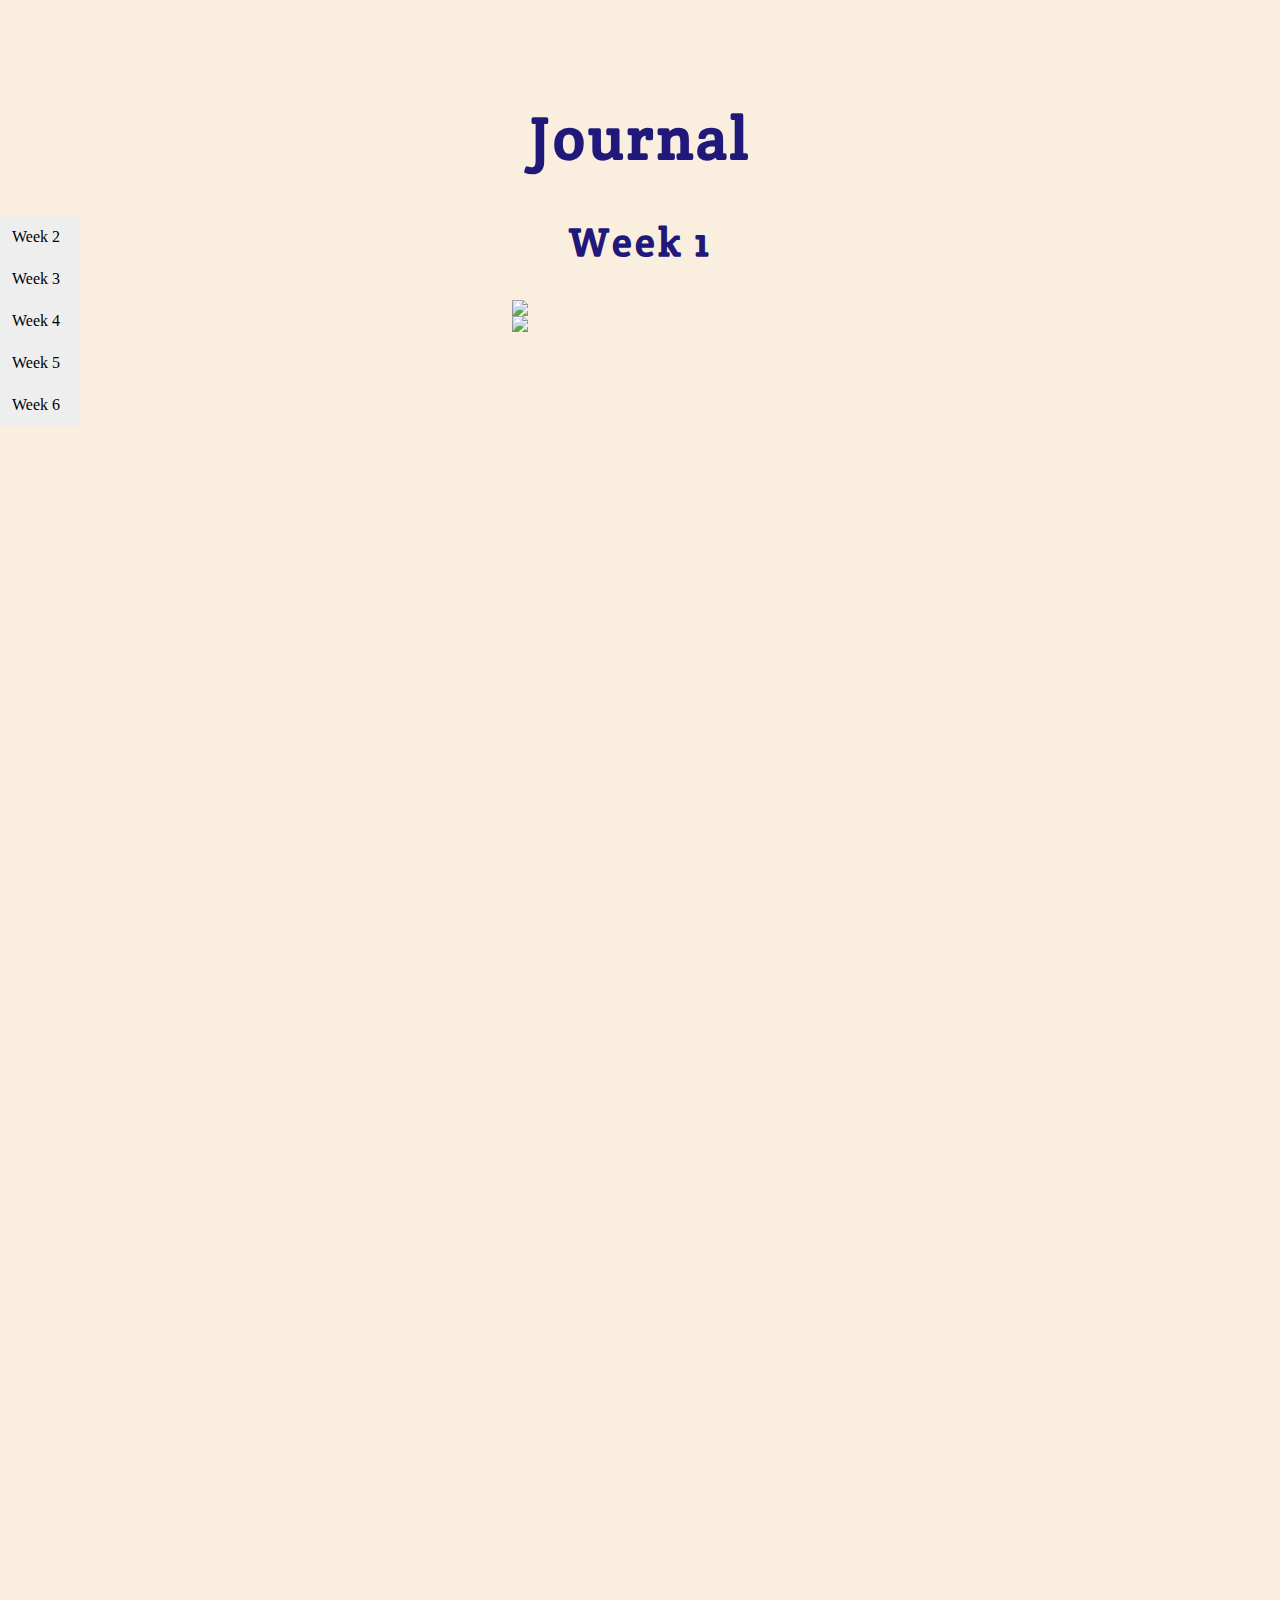
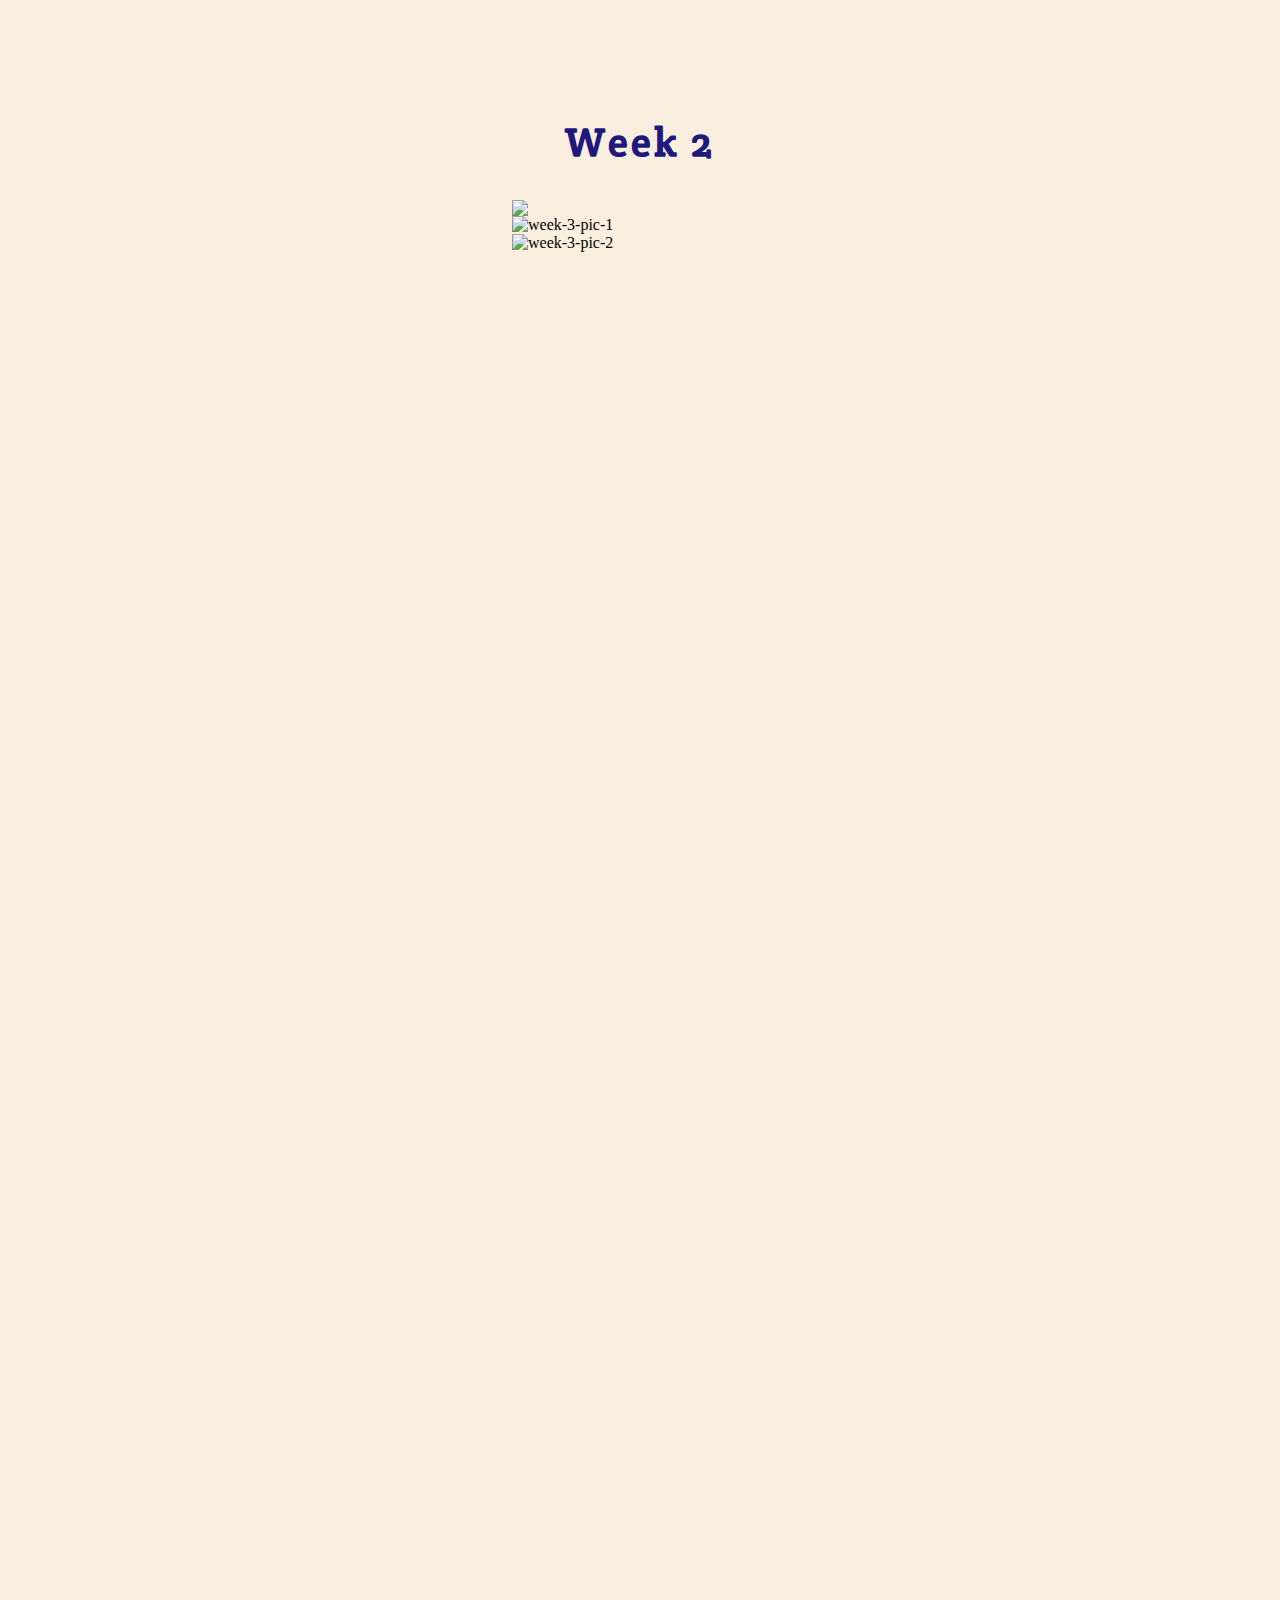
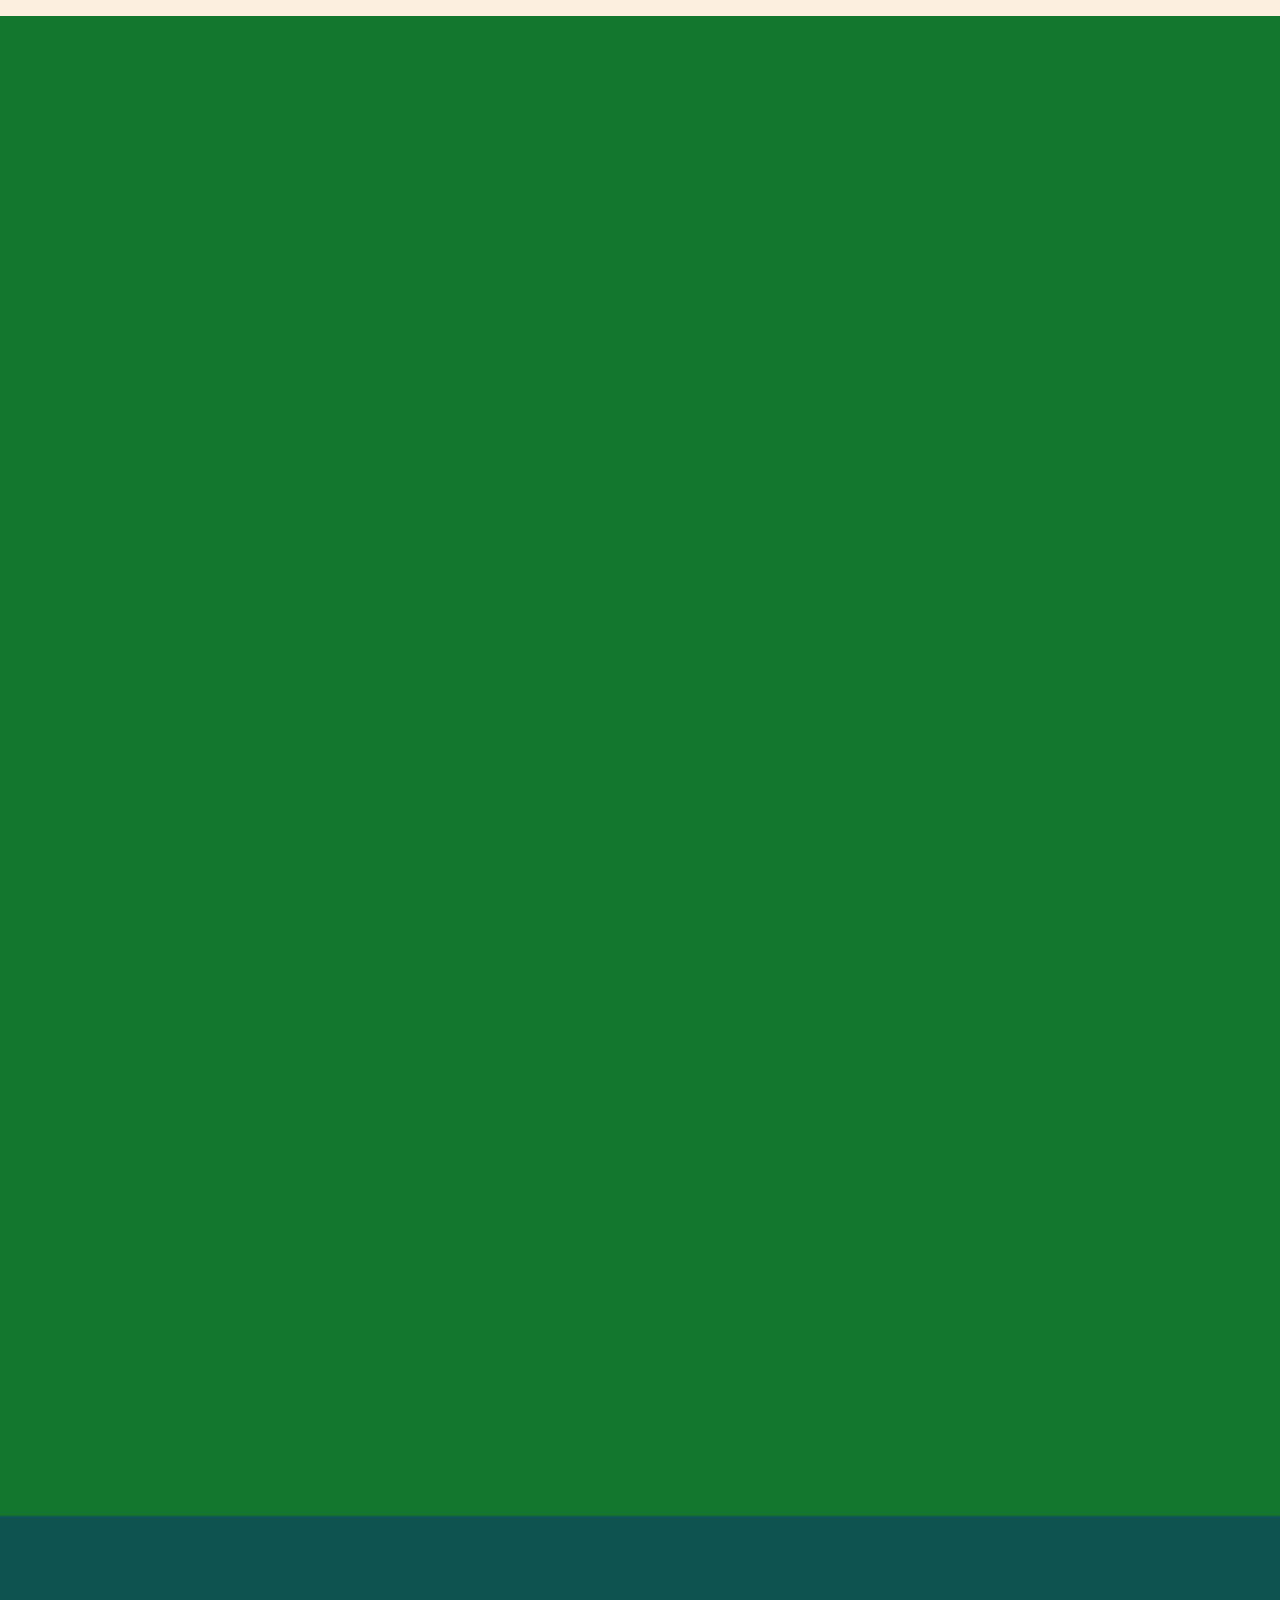
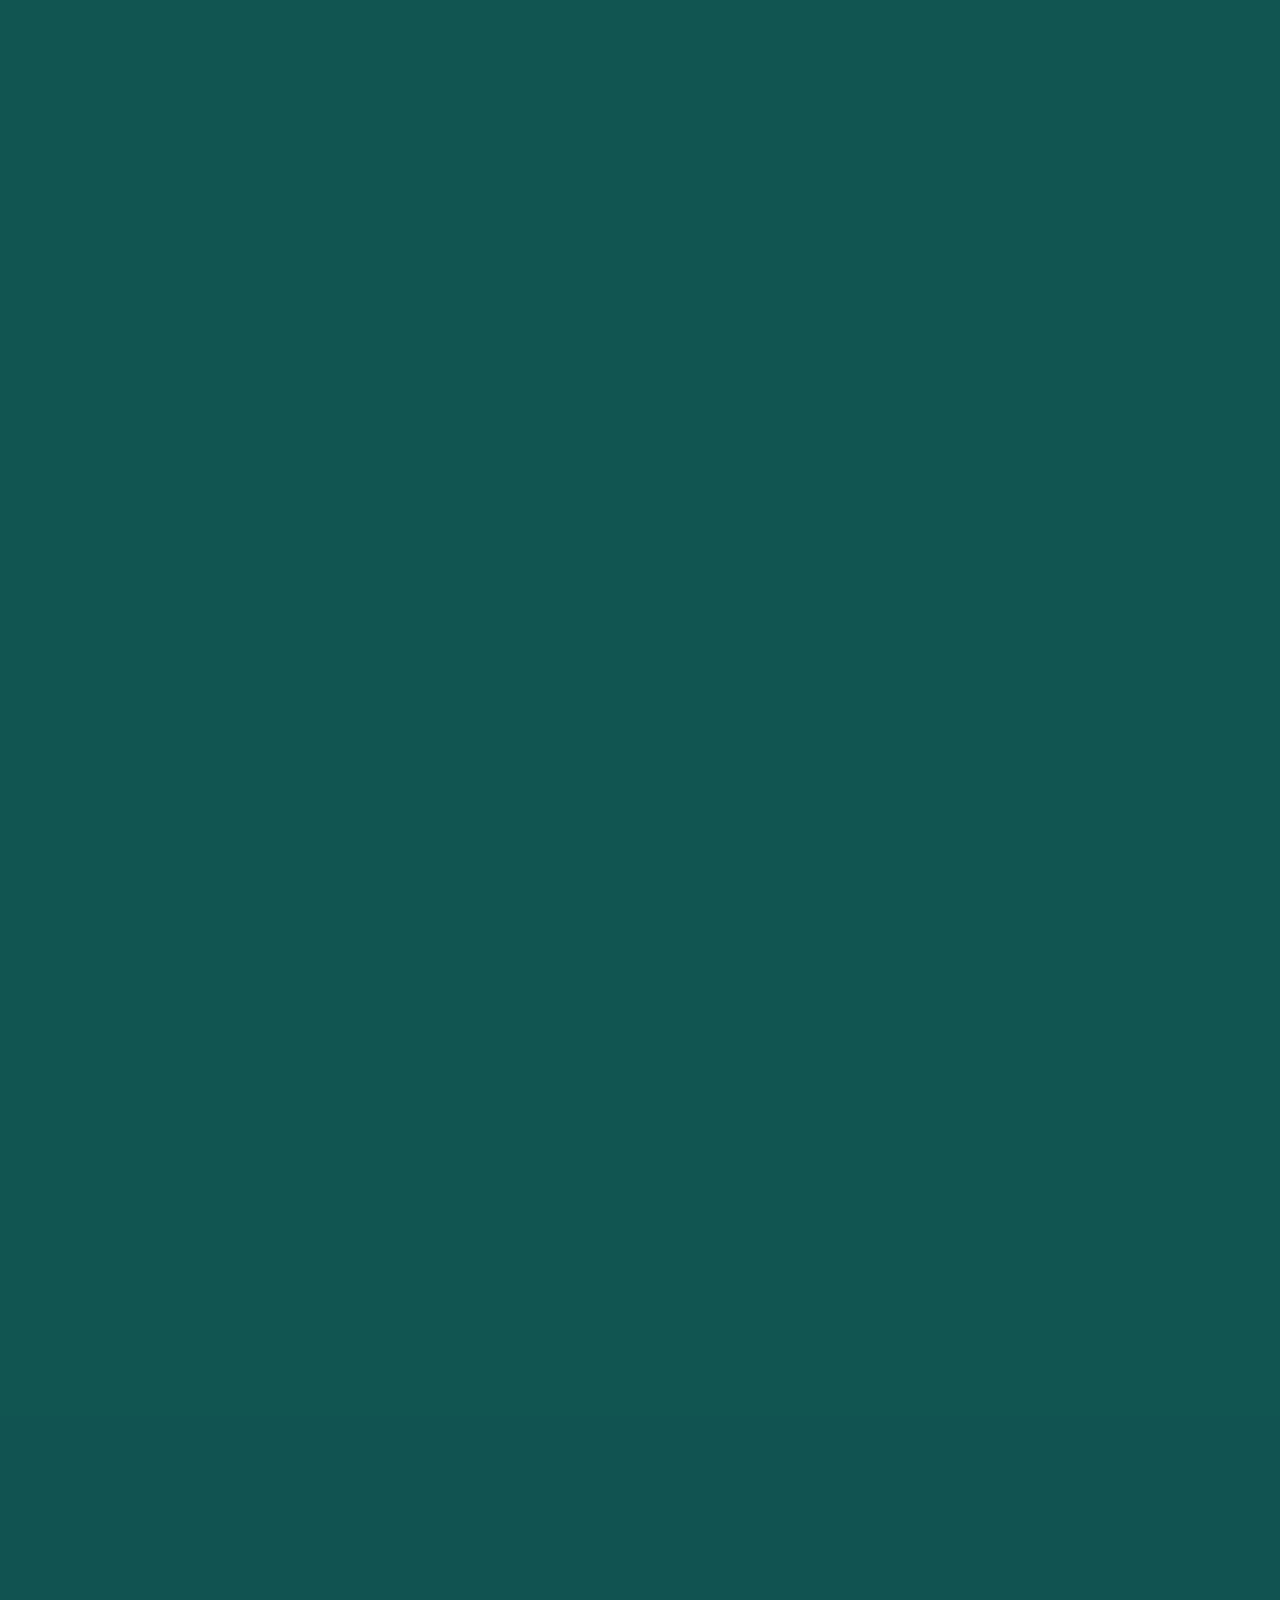
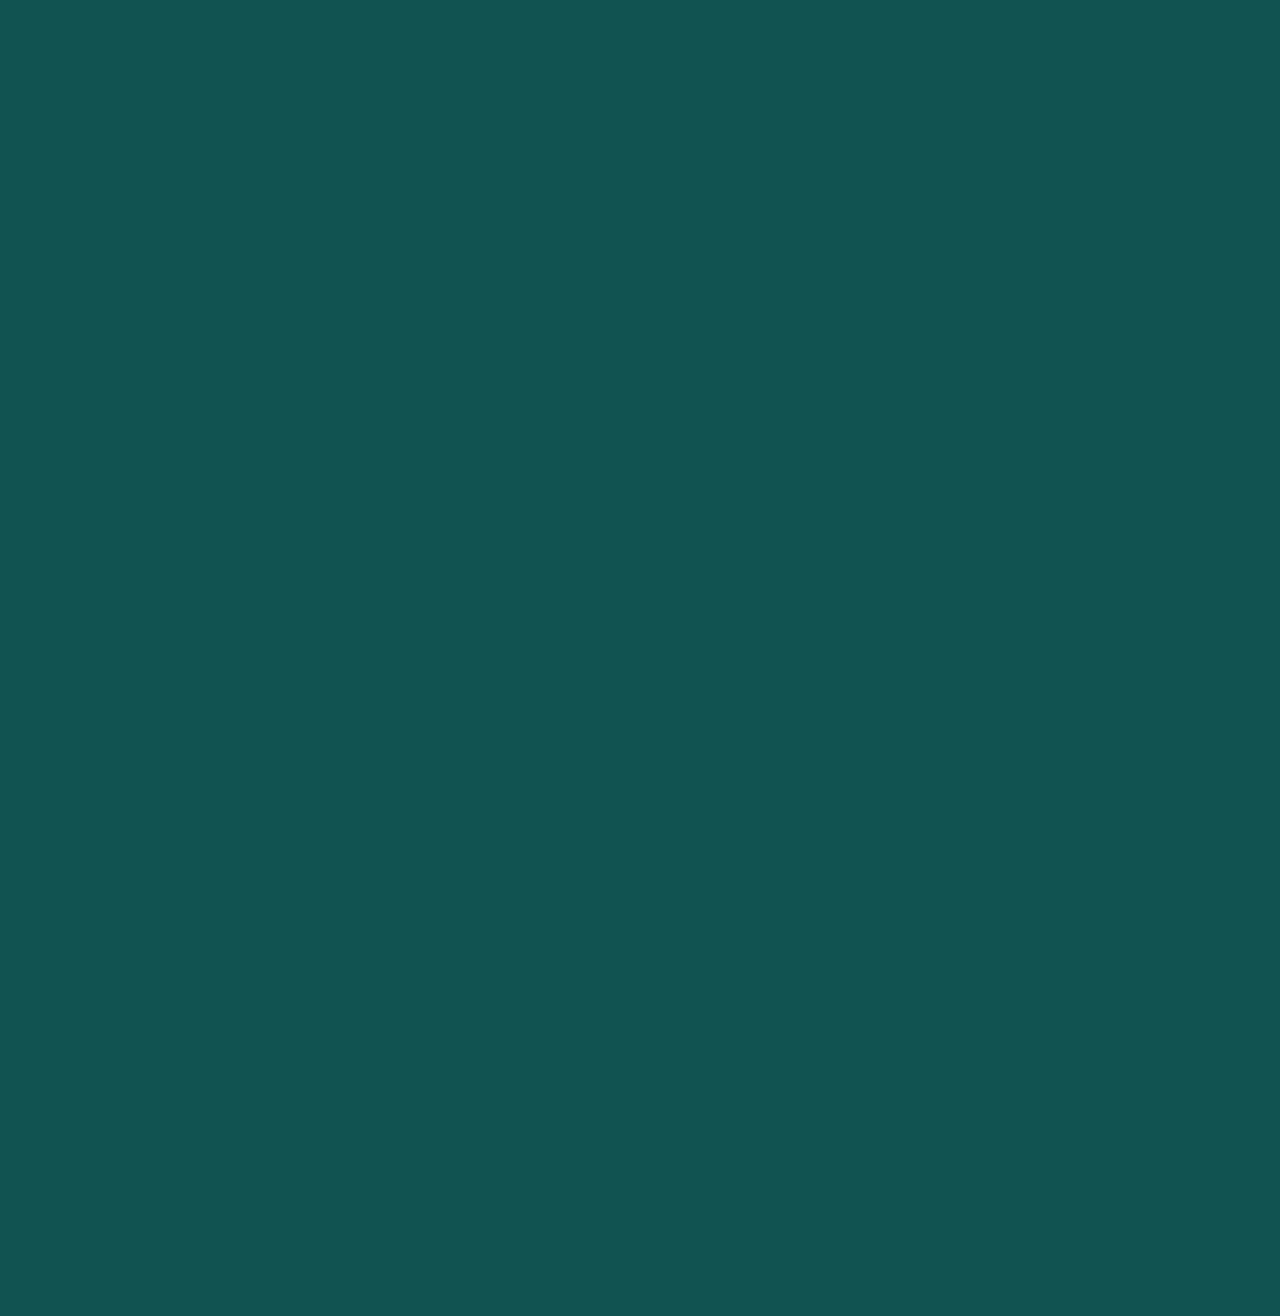
==== journal.html @ 937094fd "change 48" ====
<!DOCTYPE html>
 <html lang="en">
 <head>
   <meta charset="utf-8">
   <title>Journal</title>
   <link rel="stylesheet" type="text/css" href="style(Main).css">
   <link href="https://fonts.googleapis.com/css?family=Open+Sans:600&display=swap" rel="stylesheet">
   <link href="https://fonts.googleapis.com/css?family=Crete+Round&display=swap" rel="stylesheet">
 </head>
 <body>
  <!--What's this image is all about? Keep on adding the contents! 加油！-->
  <h1>Journal</h1>
    <div id="navbar">
    <a href="#week-2">Week 2</a>
    <a href="#week-3">Week 3</a>
    <a href="#week-4">Week 4</a>
    <a href="#week-5">Week 5</a>
      <a href="#week-6">Week 6</a>
    </div>
  <div id="week-2">
    <h2>Week 1</h2>
  <img src="https://media.giphy.com/media/MZcbhKxppdHthC7woL/giphy.gif" frameBorder="0" class="giphy-embed" allowFullScreen>
  <img src="https://media.giphy.com/media/Y1GX765ZMAdYiktYDo/giphy.gif" frameBorder="0" class="giphy-embed" allowFullScreen>
  </div>
  <div id="week-3">
      <h2>Week 2</h2>
  <img src="https://media.giphy.com/media/gkA9xxzhEu7mxNpRbE/giphy.gif" frameBorder="0" class="giphy-embed" allowFullScreen>
  <img src="https://i.ibb.co/LZ5QPpf/week-3-pic-1.jpg" alt="week-3-pic-1" border="0">
  <img src="https://i.ibb.co/GThJ9vB/week-3-pic-2.jpg" alt="week-3-pic-2" border="0">
  </div>
  <div id="week-4">
  </div>
  <div id="week-5">
  </div>
  <div id="week-6">
  </div>
  
<script>
window.onscroll = function() {myFunction()};

var navbar = document.getElementById("navbar");
var sticky = navbar.offsetTop;

function myFunction() {
  if (window.pageYOffset >= sticky) {
    navbar.classList.add("sticky")
  } else {
    navbar.classList.remove("sticky");
  }
}
</script>


 </body>
---- style(Main).css ----
body {
      background: rgb(250,239,223);
      padding:0;
      margin:0;
    }
 
    
    h1 {
      color:rgb(32,24,123);
      margin-top:100px;
      text-align: center;
      font-size: 60px;
      letter-spacing: 3px;
      font-family: 'Crete Round', serif;
    }
    
    h2 {
      color:rgb(32,24,123);
      margin-top:0px;
      text-align: center;
      font-size: 40px;
      letter-spacing: 3px;
      font-family: 'Crete Round', serif;
    }
    
    p {
      font-family: 'Open Sans', sans-serif;
      font-size: 20px;
    }


  
      * {
        box-sizing: border-box;
      }
      
      .column {
        float: left;
        width: 33.33%;
        padding: 5px;
        transition: all 0.2s ease-in-out;
      }

      .column:hover {
        transform: scale(0.9);
      
      }
      
      .row::after {
        content: "";
        clear: both;
        display: table;
      }

      div.Rescale {
          margin-top: 75px;
          margin-bottom: 150px;
          margin-left: 300px;
          margin-right: 300px;
      }

      figcaption {
        text-align: center;
        font-family: Open Sans, bold;
        font-size: 18px;
        letter-spacing: 3px;
        color:blue;
    }
  

    #navbar {
      background-color: #eee;
      width: 80px;
      margin-top:0px;
      position:fixed;
      
    }
    
    #navbar a {
  background-color: #eee;
  color: black;
  display: block;
  padding: 12px;
  text-decoration: none;
	}
	
    #navbar a:hover {
  background-color: #ddd;
  color: black;
}

    .sticky {
  position: fixed;
  top: 0;
  width: 100%;
}

.sticky + .content {
  padding-top: 60px;
}

  img {
  display:block;
  margin-left:auto;
  margin-right:auto;
  width:20%
  
  }
  
html {
  scroll-behavior: smooth;
}
    #week-2 {
      height: 1500px;
      width:100%;
    }
    
    #week-3 {
      height: 1500px;
      width:100%;
    }
    
    #week-4 {
      background-color: #147631;
      height: 1500px;
      width:100%;
    }
    
    #week-5 {
      background-color: #115551;
      height: 1500px;
      width:100%;
    }
    
    #week-6 {
      background-color: #115351;
      height: 1500px;
      width:100%;
    }
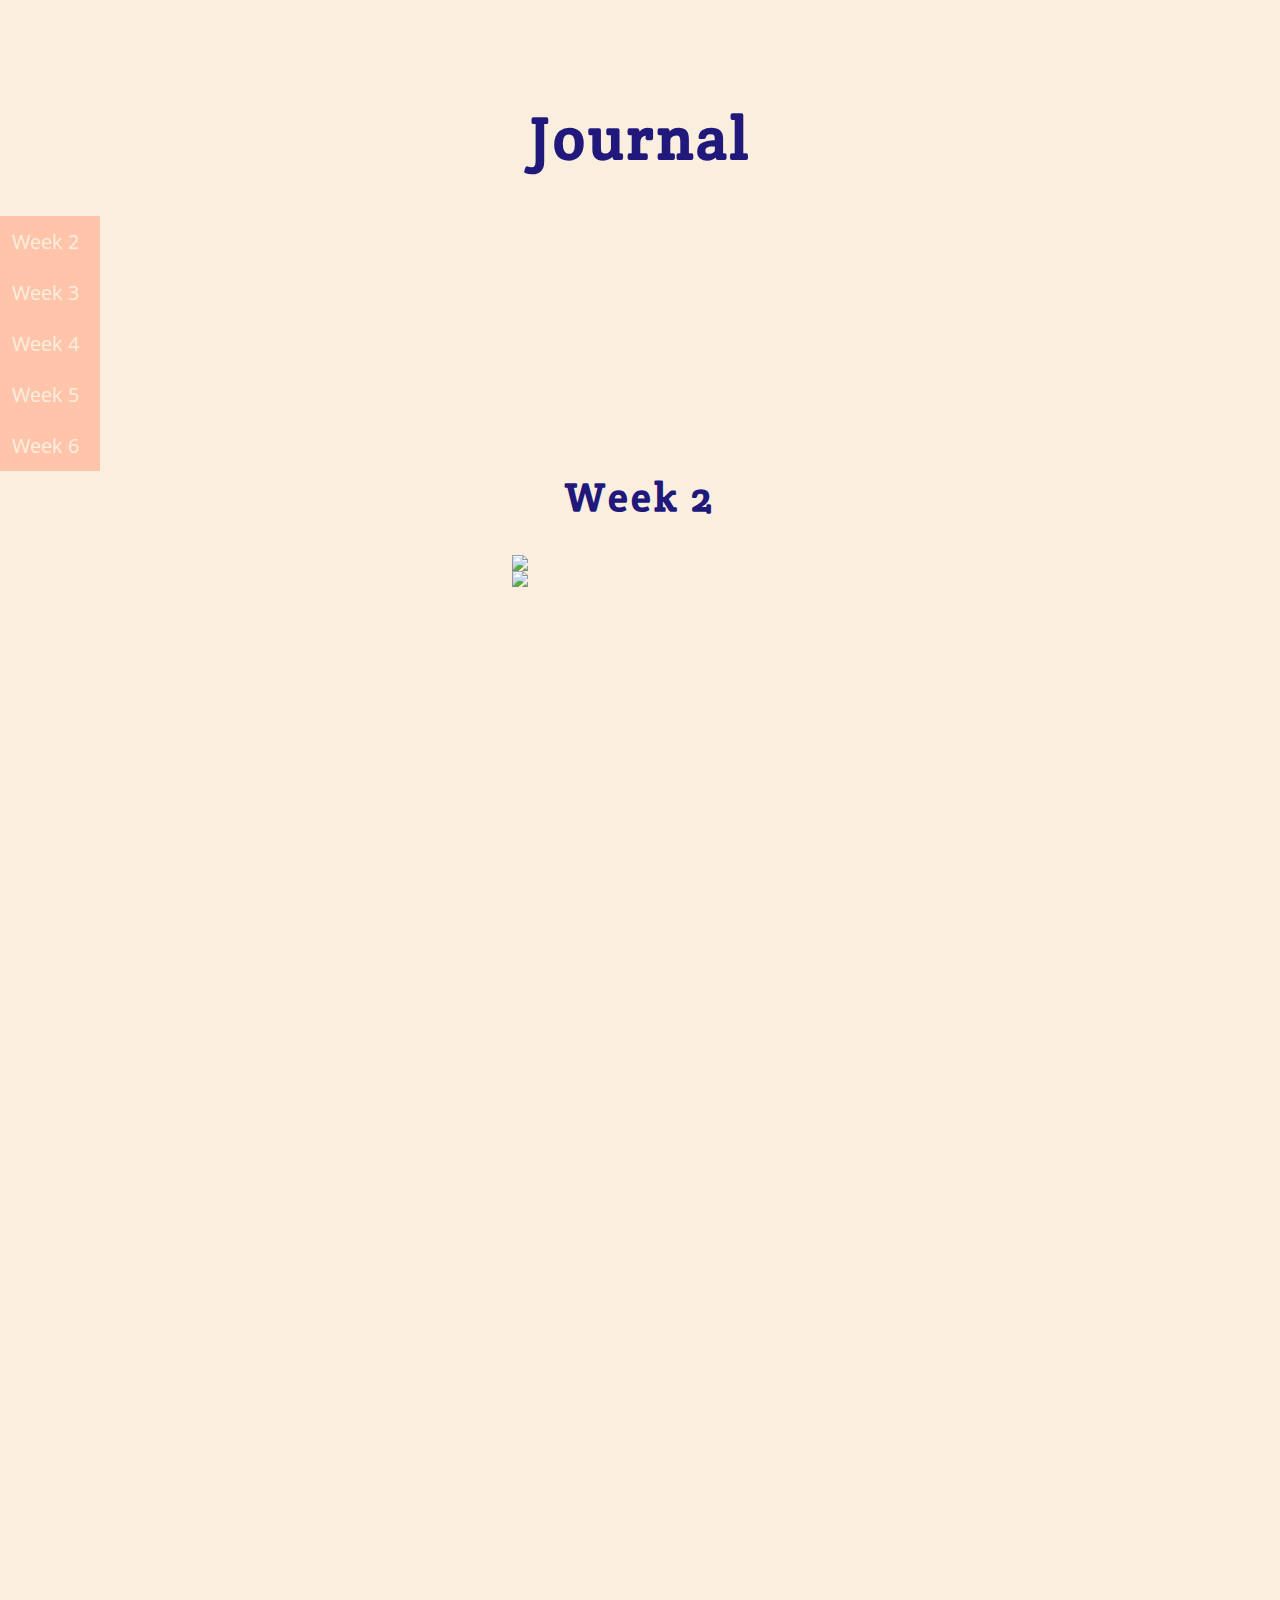
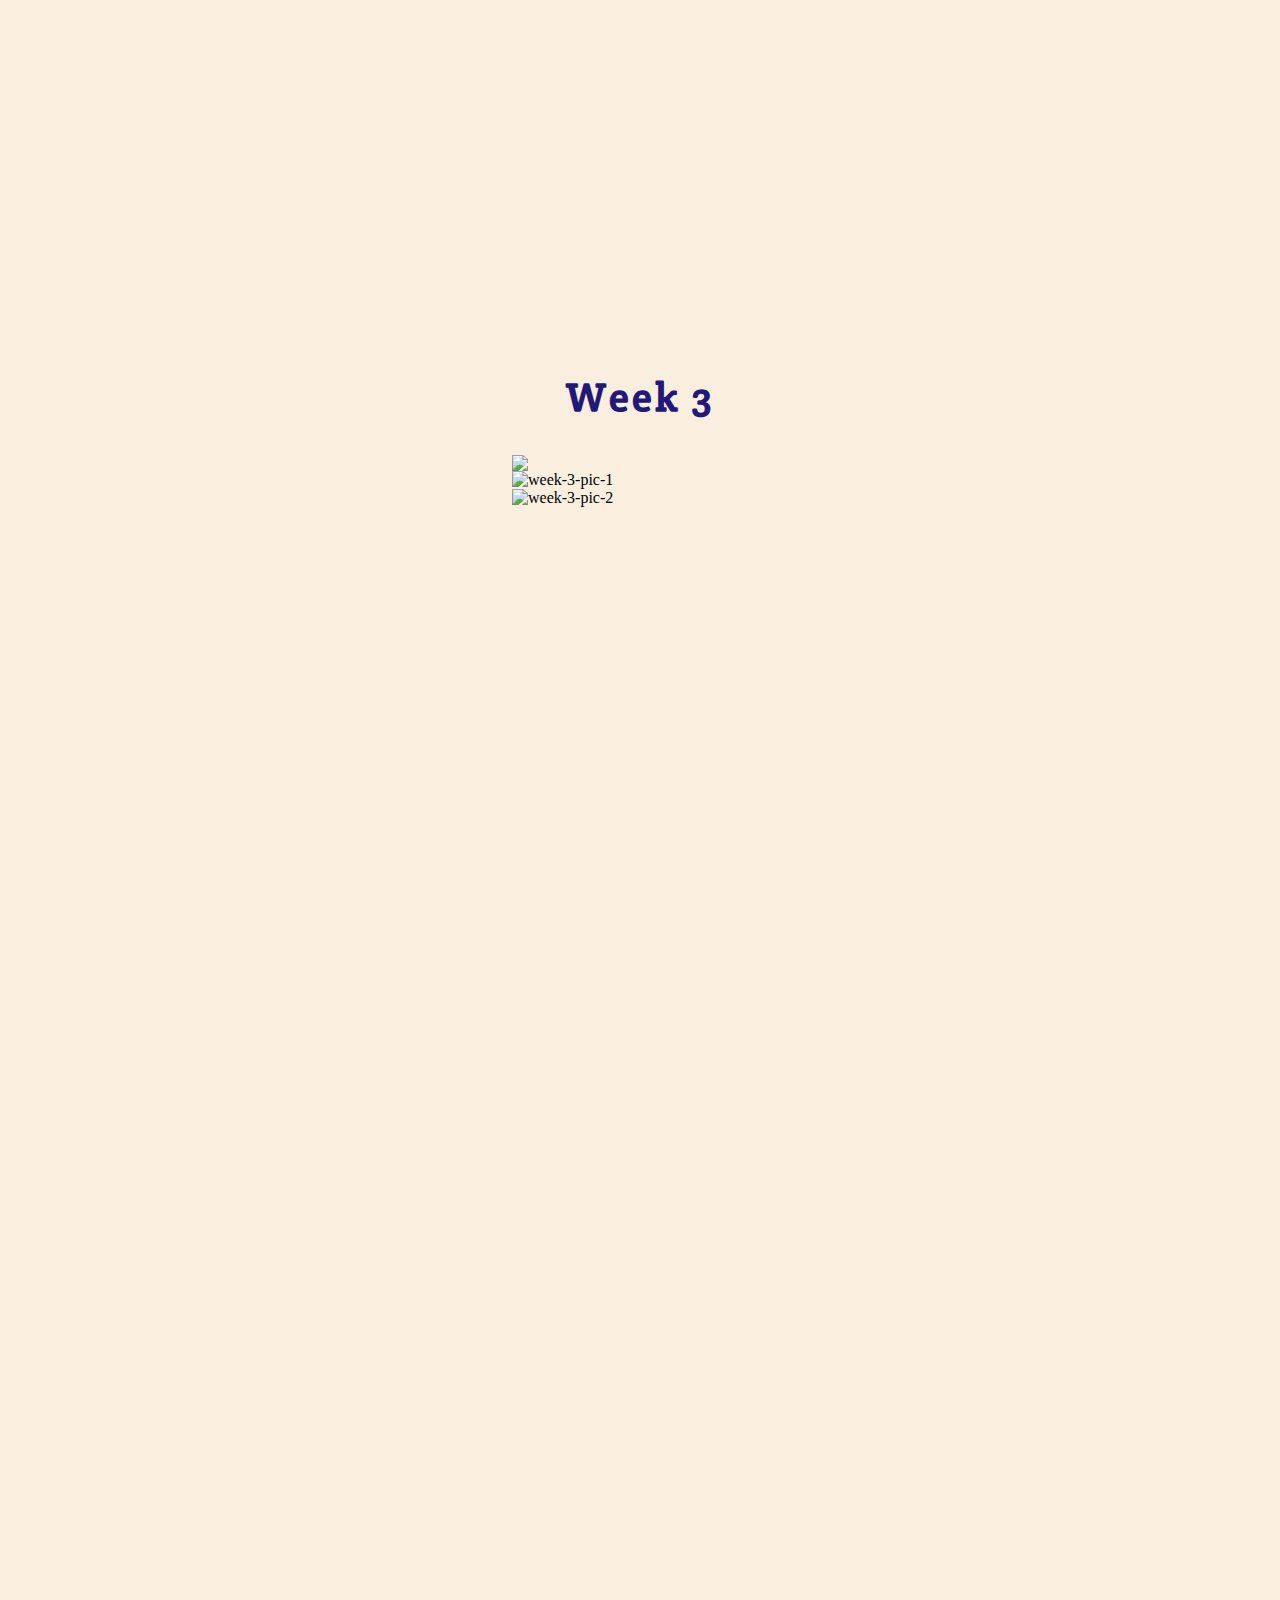
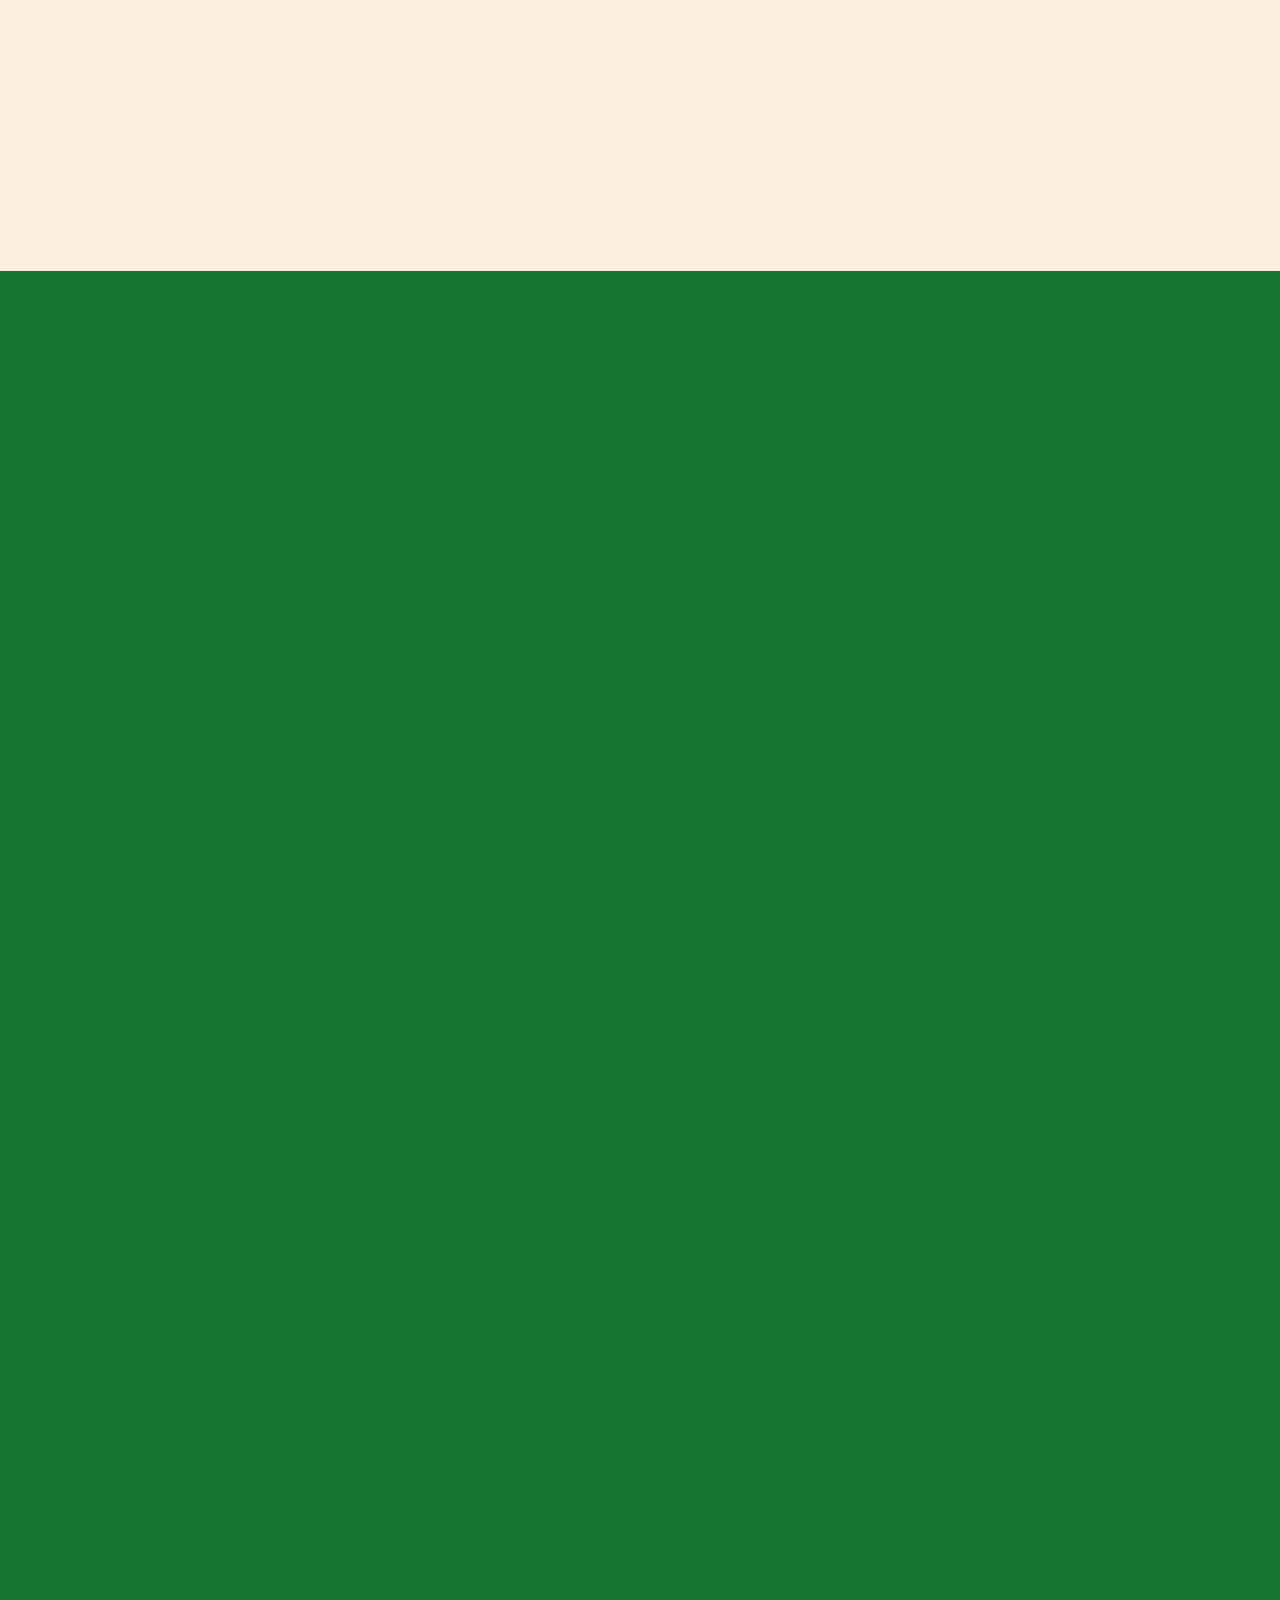
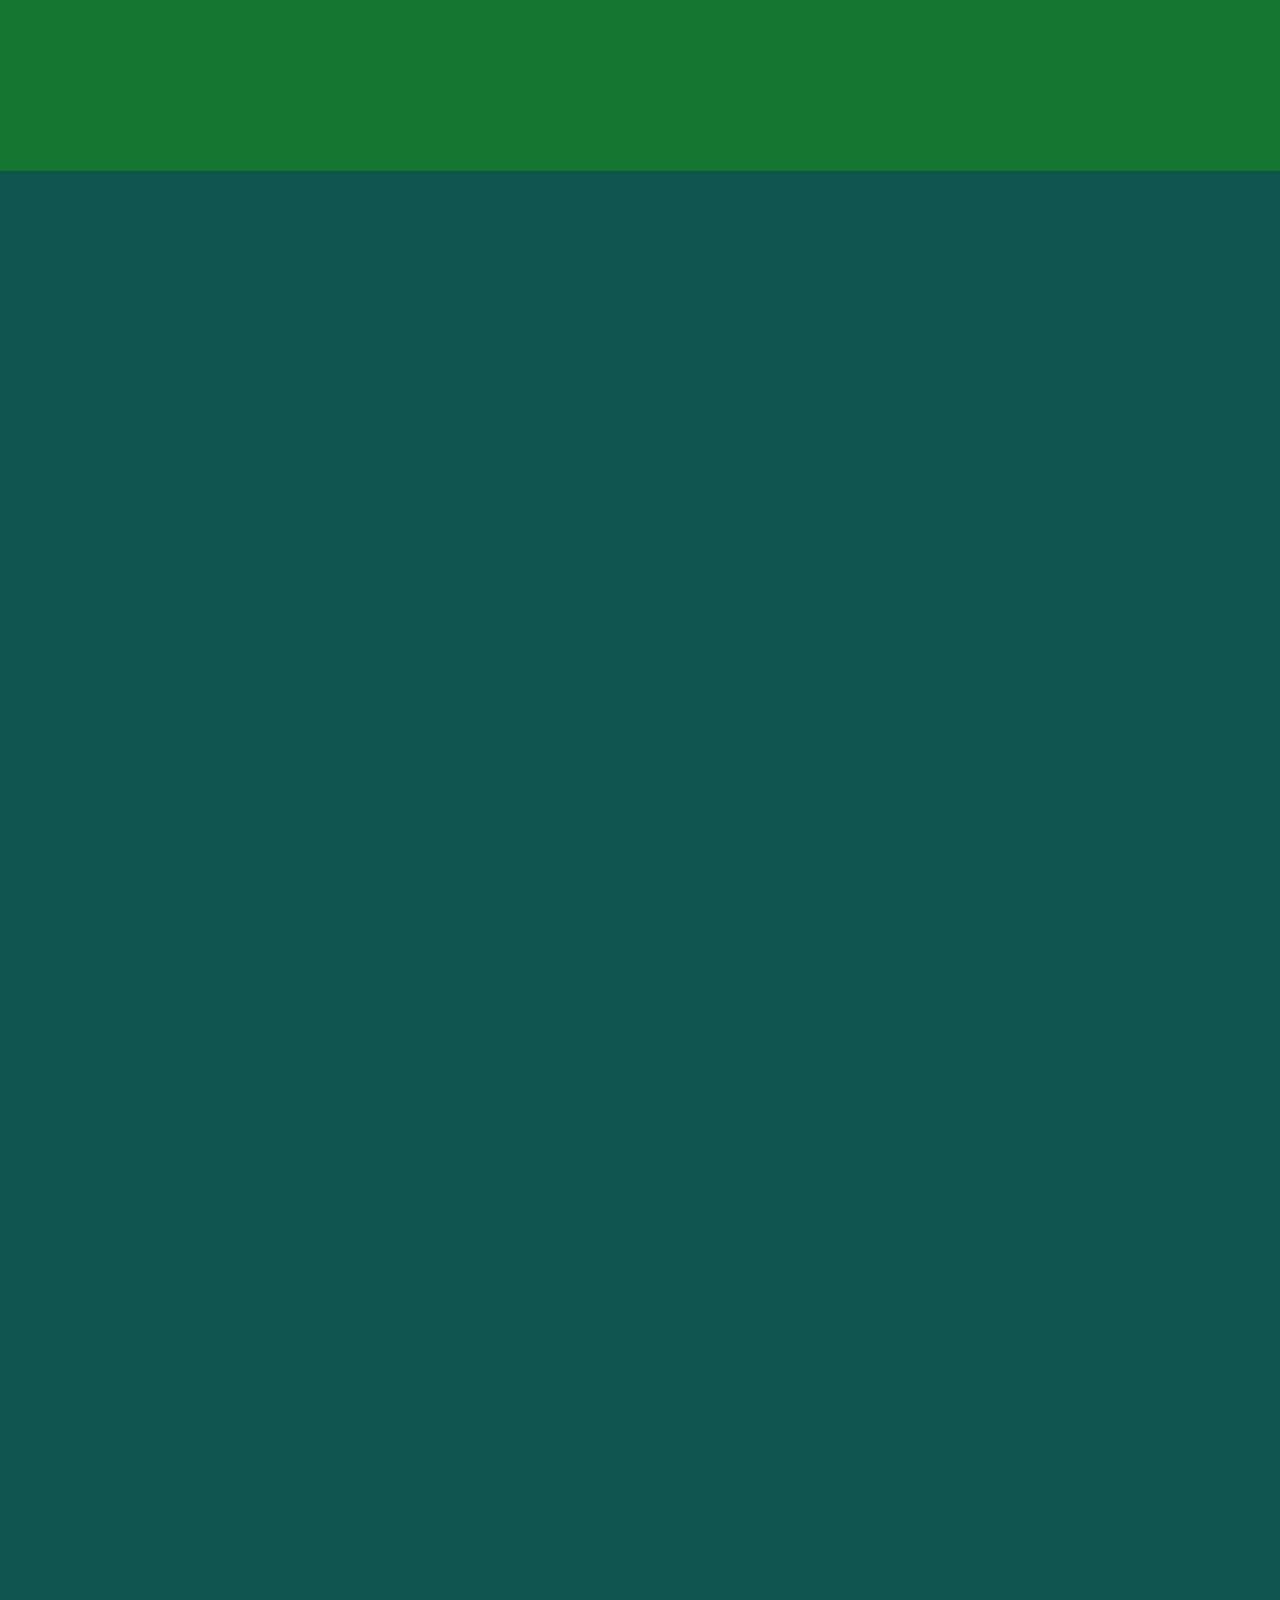
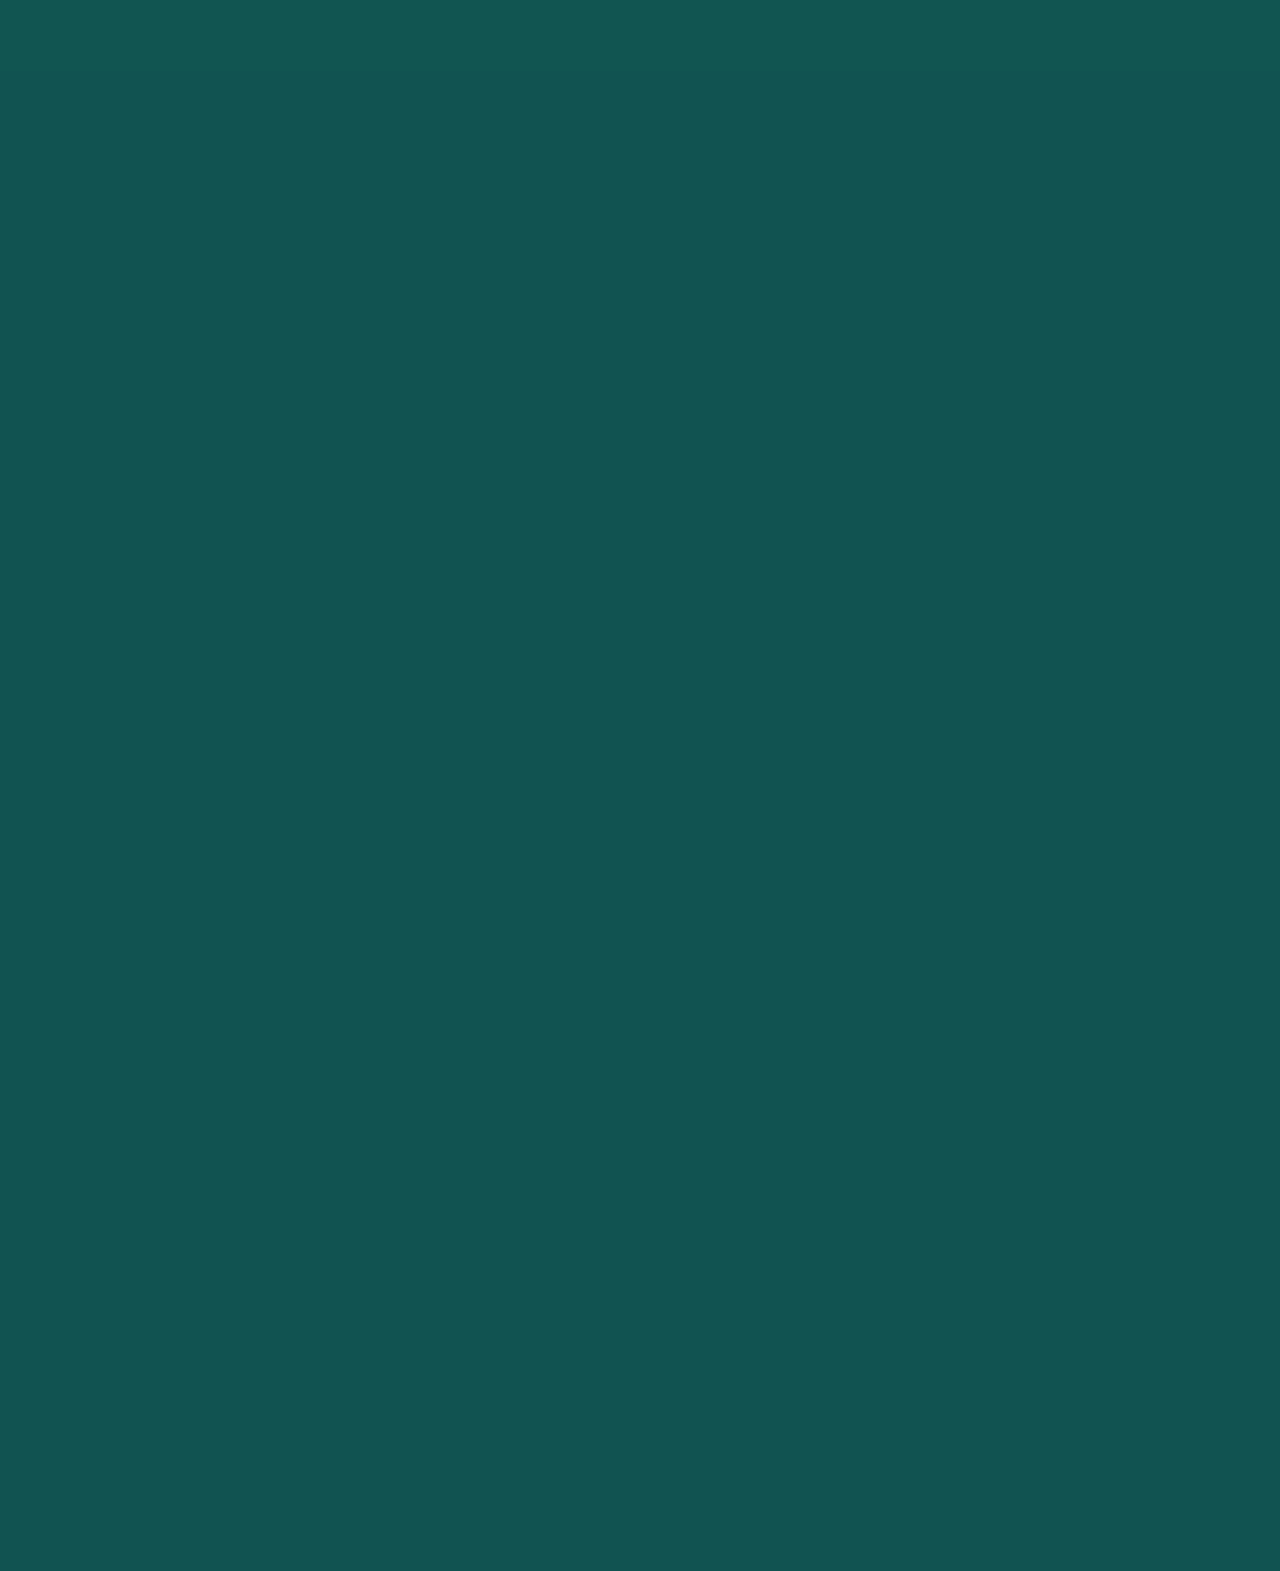
==== commit b65be3fe: "change 50" ====
--- a/journal.html
+++ b/journal.html
@@ -18,12 +18,12 @@
       <a href="#week-6">Week 6</a>
     </div>
   <div id="week-2">
-    <h2>Week 1</h2>
+    <h2>Week 2</h2>
   <img src="https://media.giphy.com/media/MZcbhKxppdHthC7woL/giphy.gif" frameBorder="0" class="giphy-embed" allowFullScreen>
   <img src="https://media.giphy.com/media/Y1GX765ZMAdYiktYDo/giphy.gif" frameBorder="0" class="giphy-embed" allowFullScreen>
   </div>
   <div id="week-3">
-      <h2>Week 2</h2>
+      <h2>Week 3</h2>
   <img src="https://media.giphy.com/media/gkA9xxzhEu7mxNpRbE/giphy.gif" frameBorder="0" class="giphy-embed" allowFullScreen>
   <img src="https://i.ibb.co/LZ5QPpf/week-3-pic-1.jpg" alt="week-3-pic-1" border="0">
   <img src="https://i.ibb.co/GThJ9vB/week-3-pic-2.jpg" alt="week-3-pic-2" border="0">
--- a/style(Main).css
+++ b/style(Main).css
@@ -65,30 +65,34 @@
         font-family: Open Sans, bold;
         font-size: 18px;
         letter-spacing: 3px;
-        color:blue;
+        color:rgb(32,24,123);
     }
   
 
     #navbar {
       background-color: #eee;
-      width: 80px;
+      width: 100px;
       margin-top:0px;
-      position:fixed;
+
+
       
     }
     
     #navbar a {
-  background-color: #eee;
-  color: black;
+  background-color: rgb(255,196,170);
+  color: rgb(250,239,223);
   display: block;
   padding: 12px;
   text-decoration: none;
+  font-family: 'Open Sans', sans-serif;
+  font-size: 20px;
 	}
 	
     #navbar a:hover {
-  background-color: #ddd;
-  color: black;
+  background-color: rgb(32,24,123);
+  color: rgb(250,239,223);
 }
+
 
     .sticky {
   position: fixed;
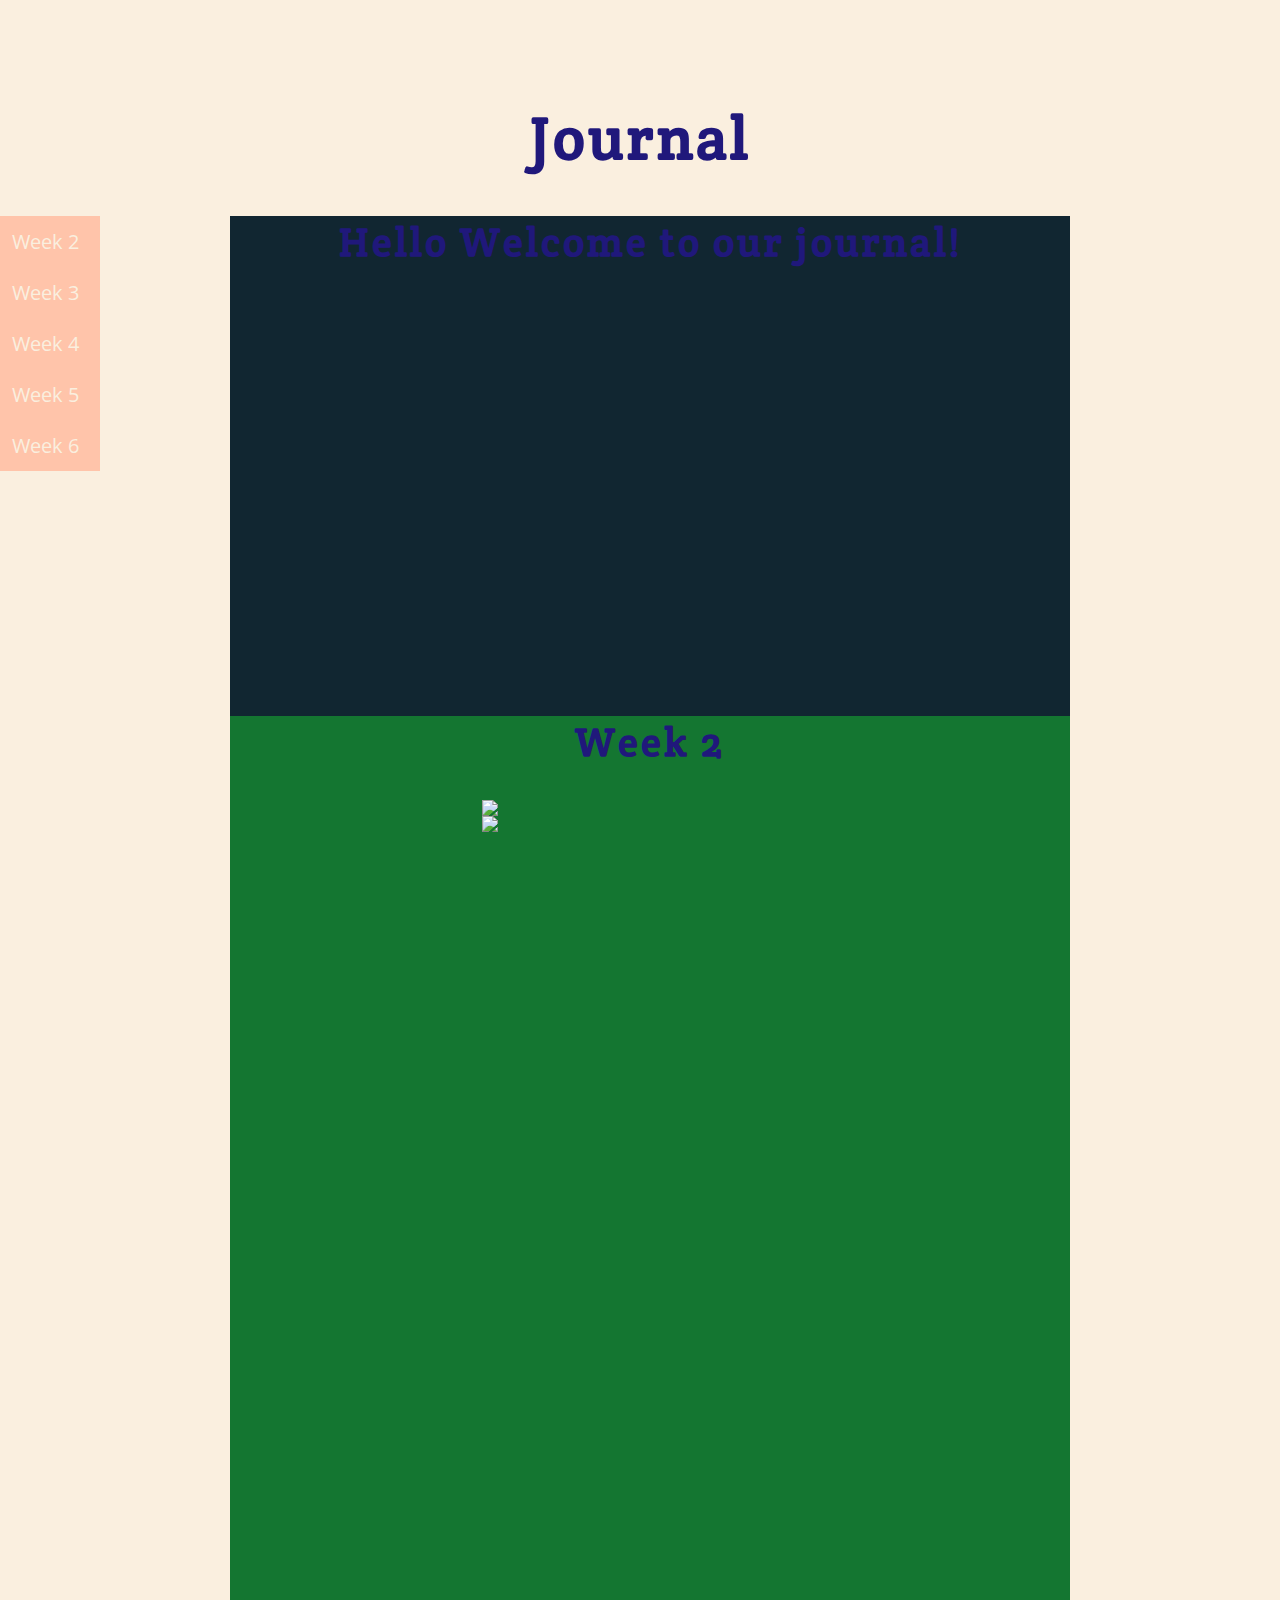
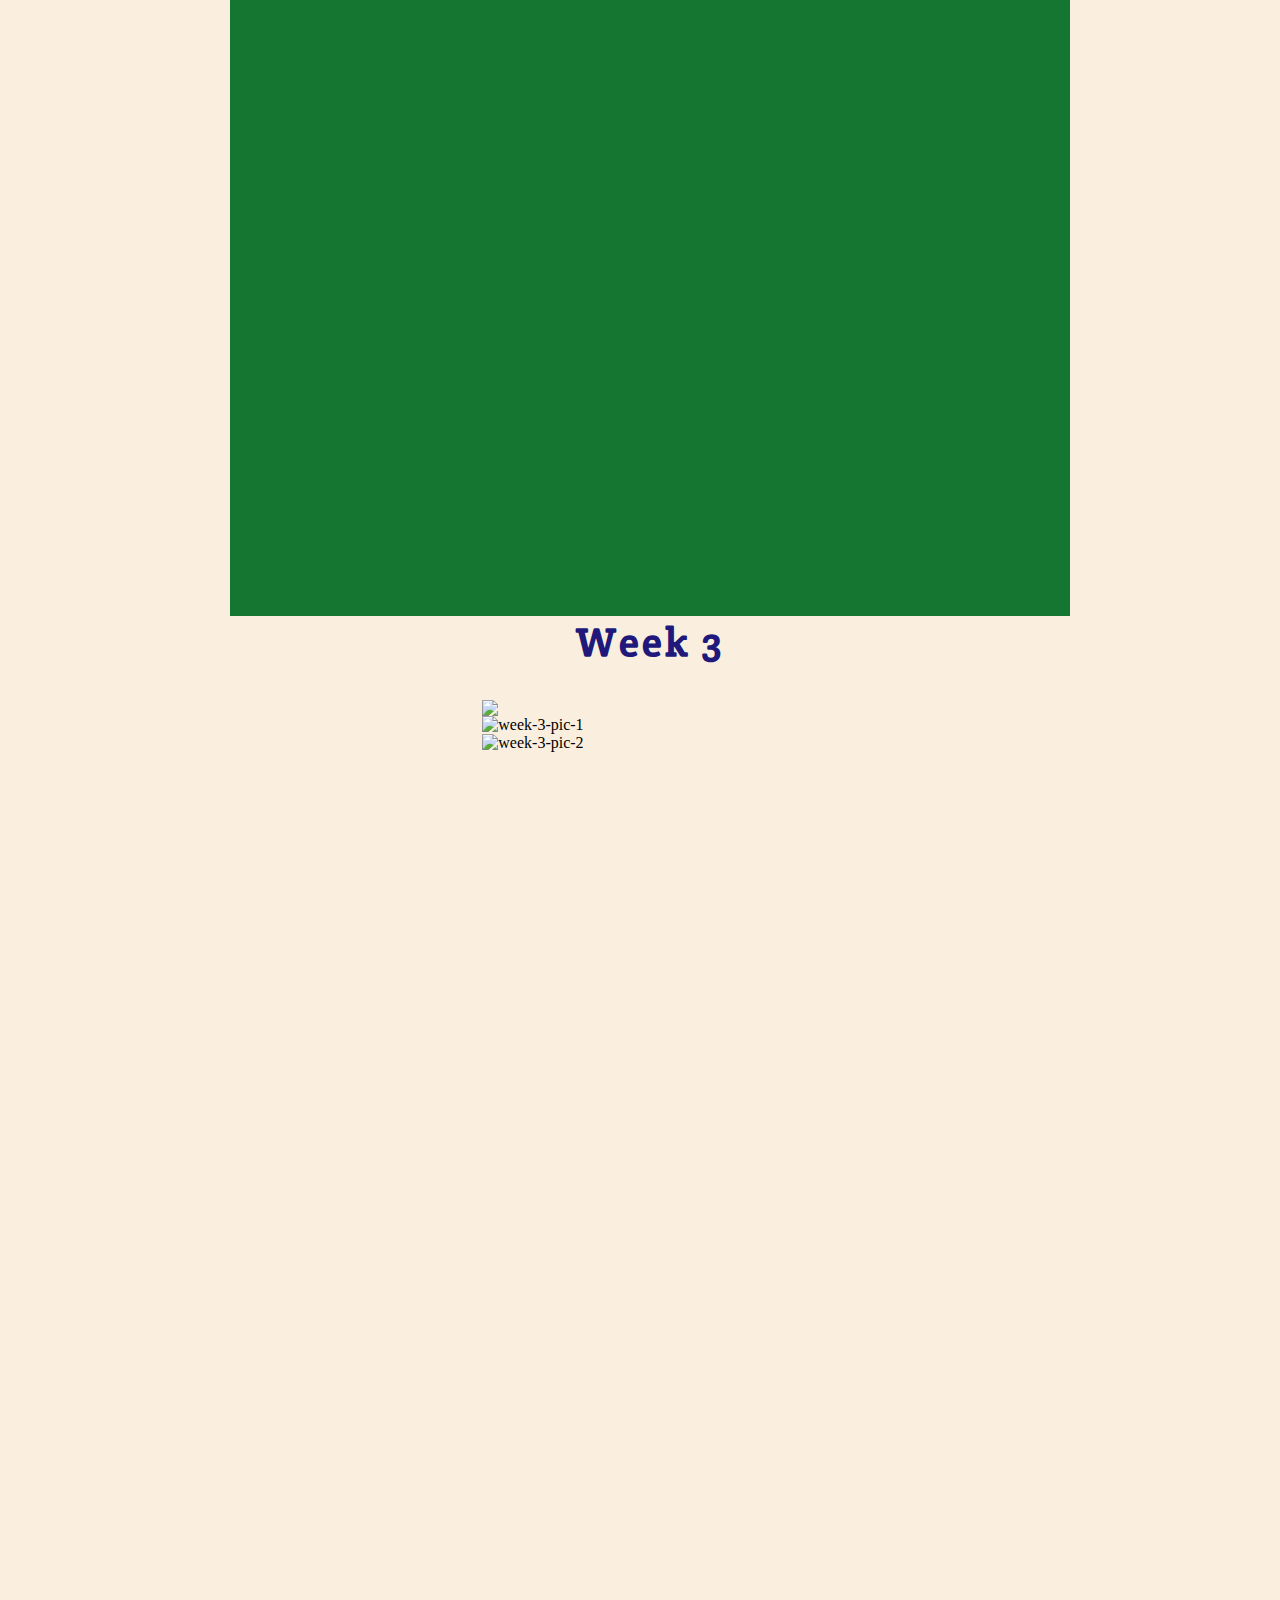
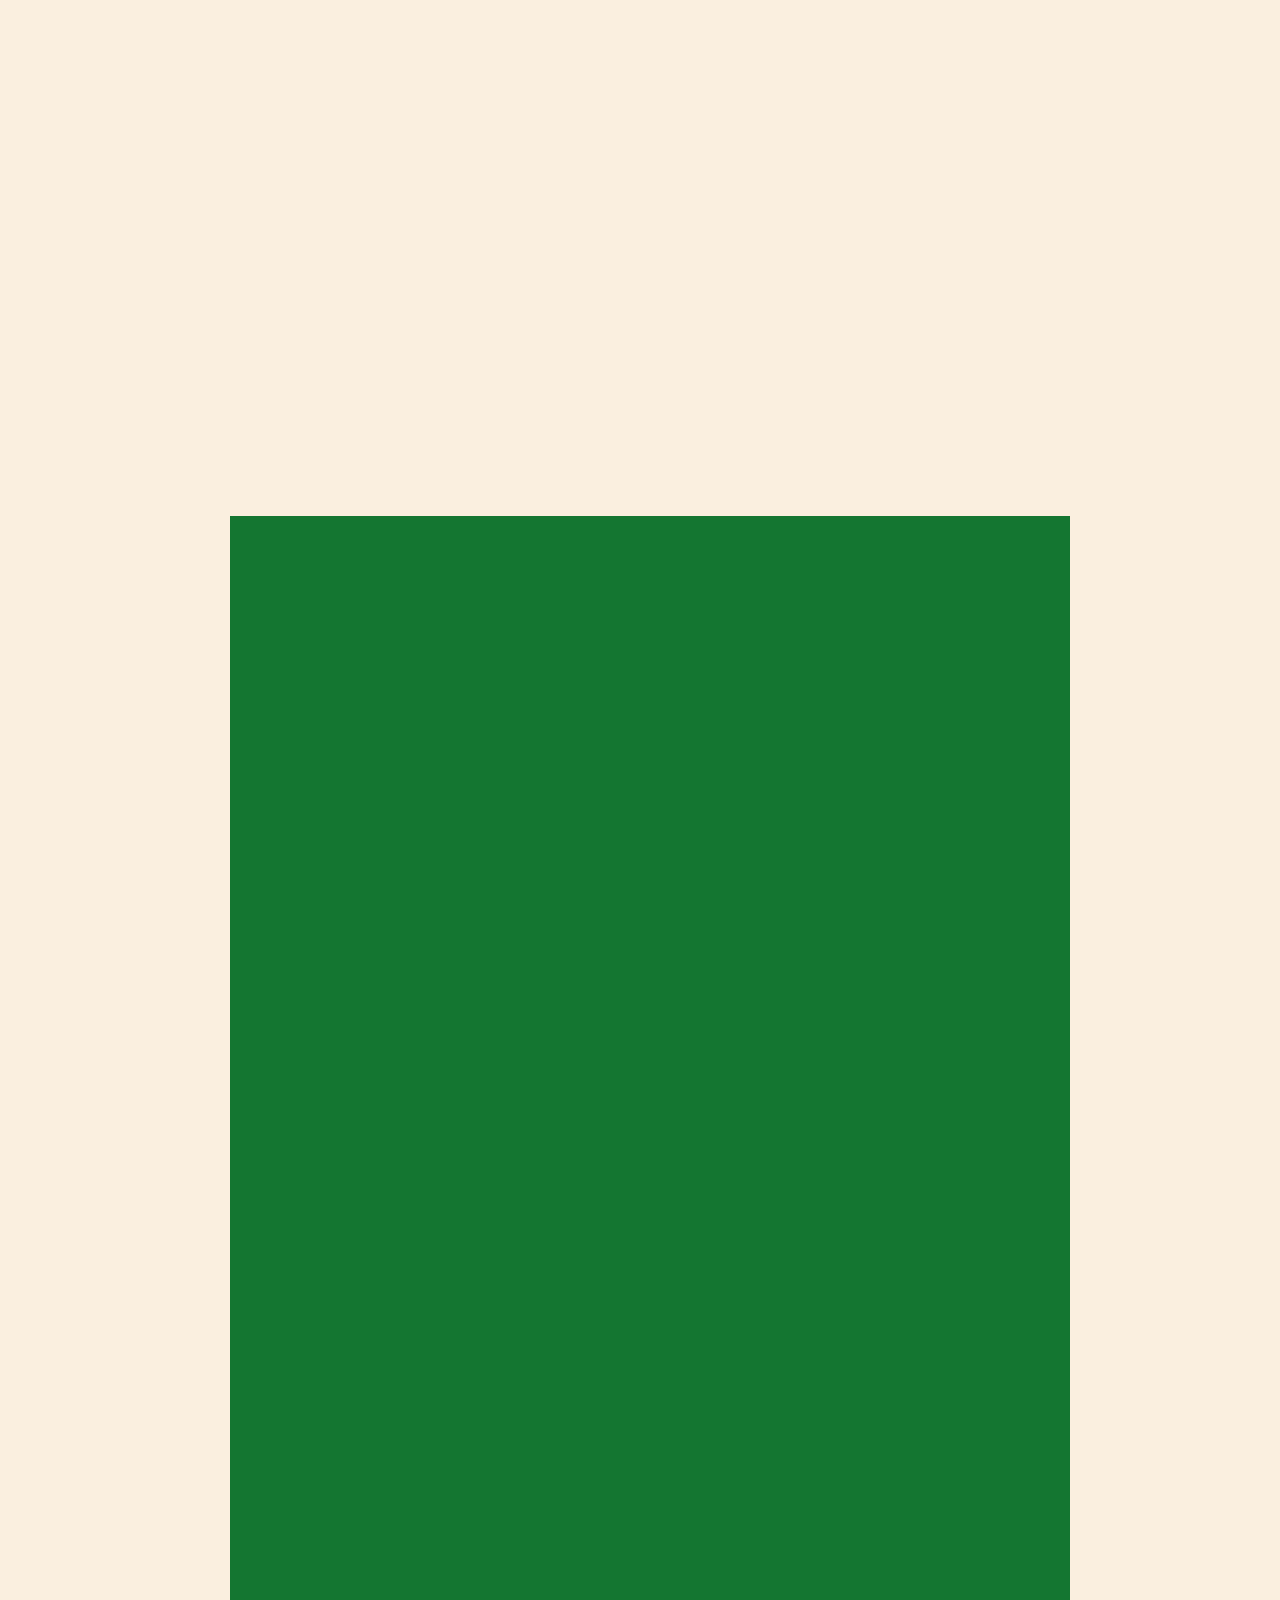
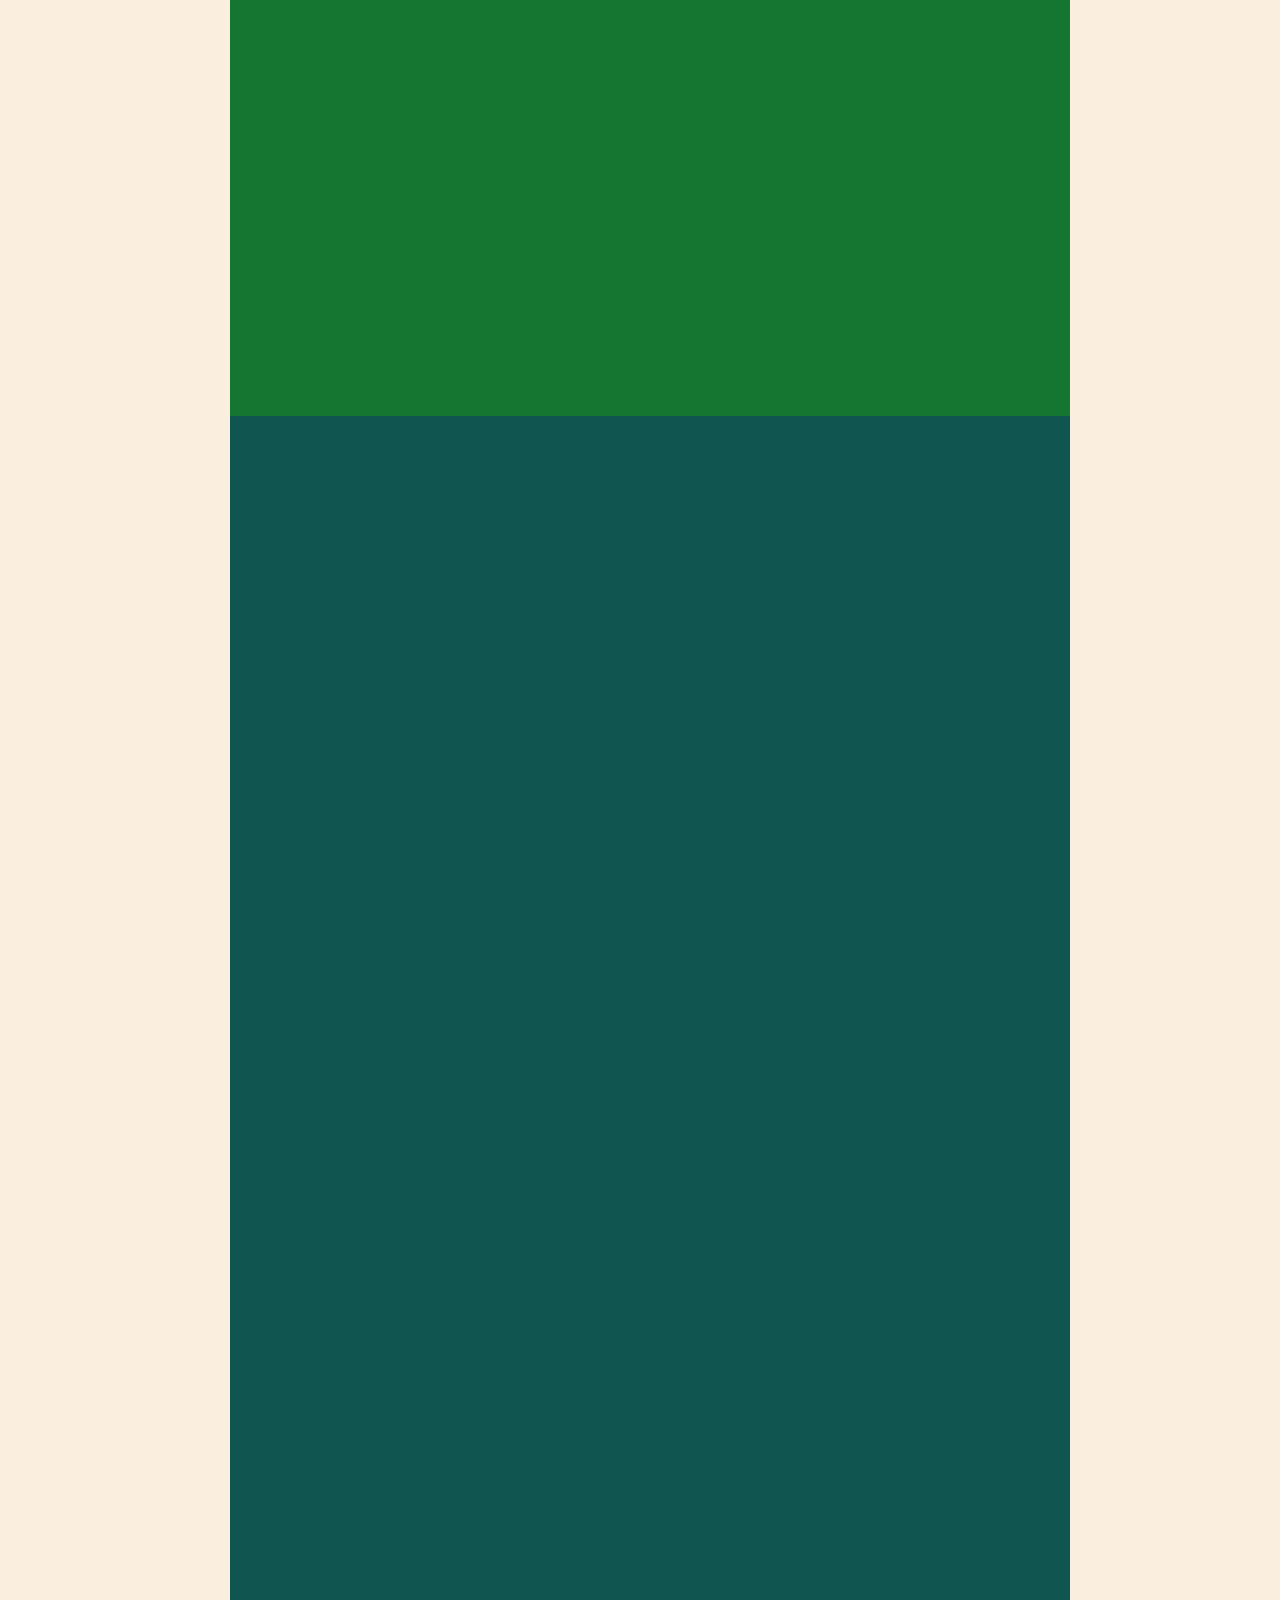
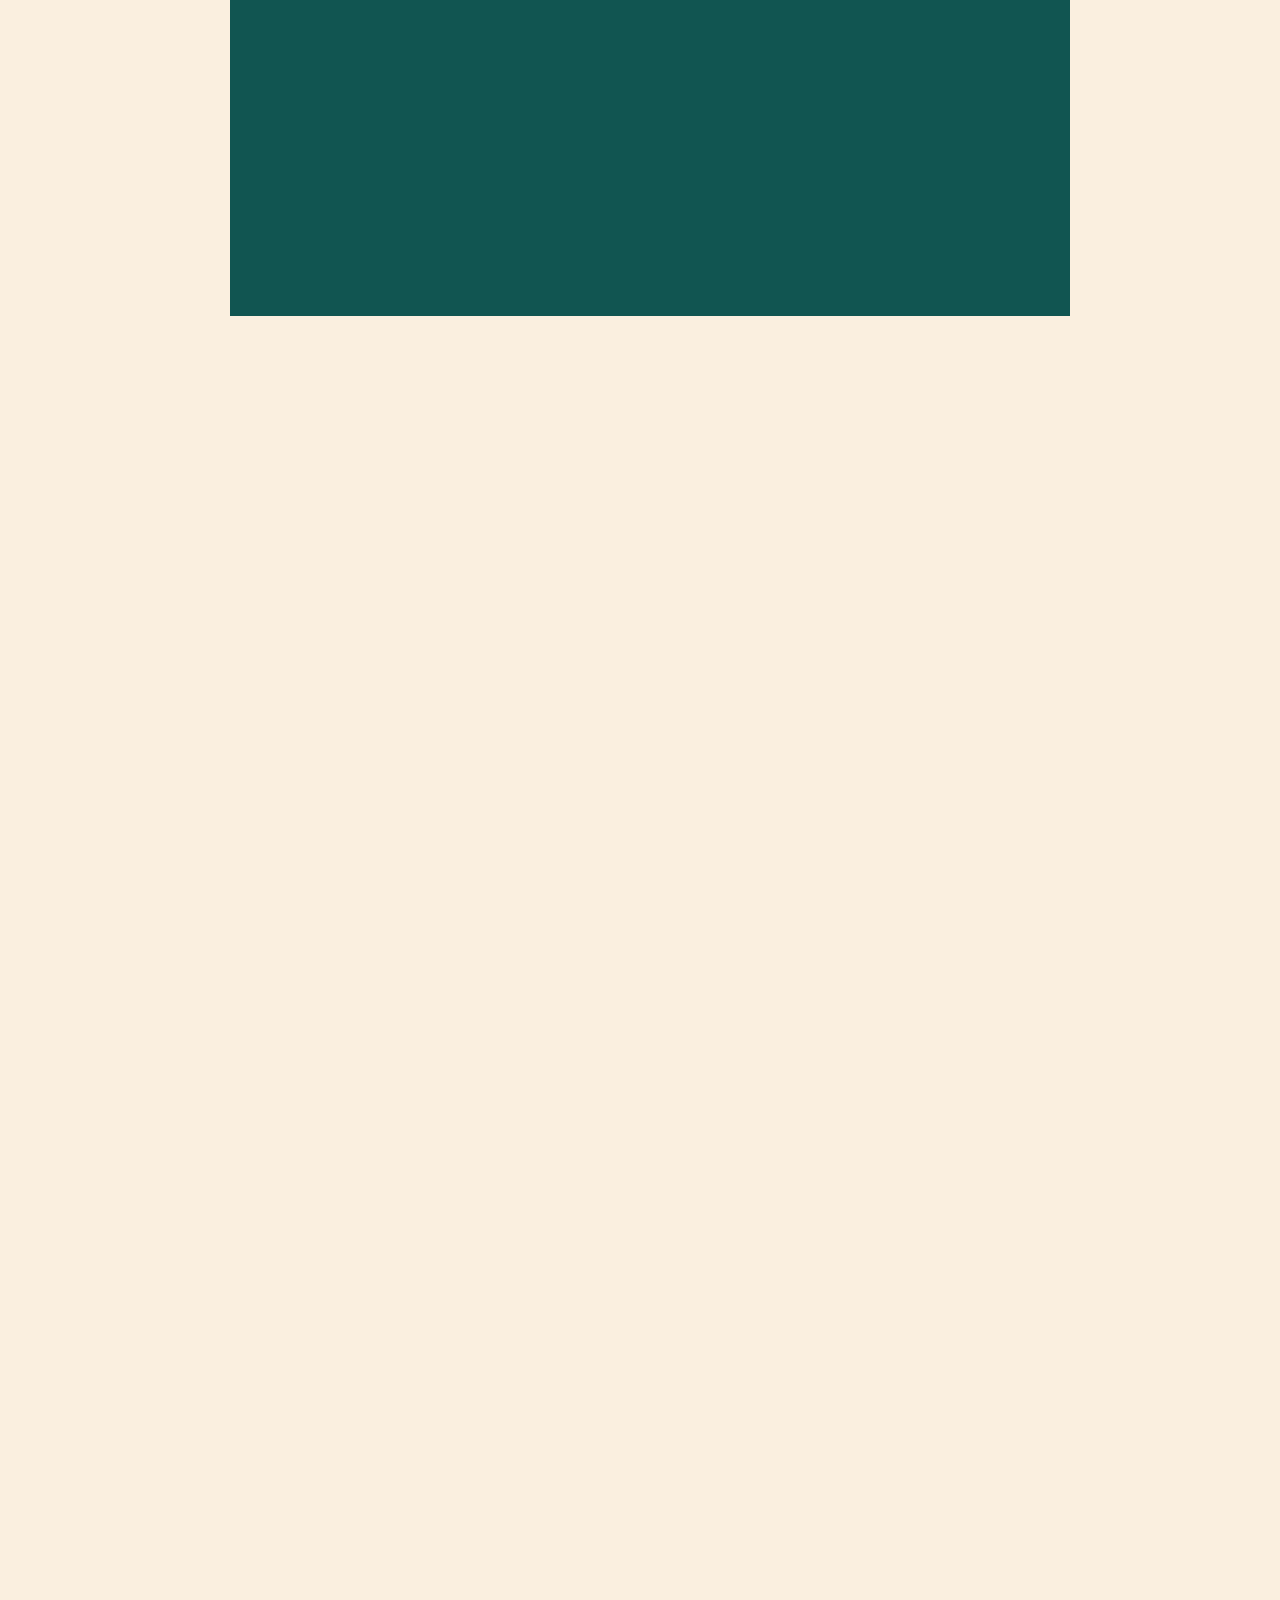
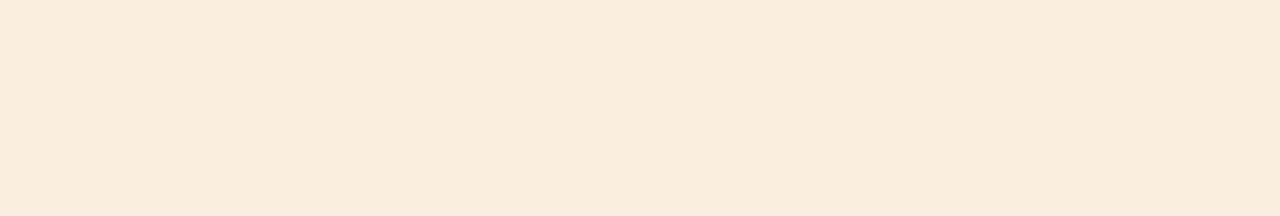
==== commit 690c7f30: "4thMar" ====
--- a/journal.html
+++ b/journal.html
@@ -10,29 +10,37 @@
  <body>
   <!--What's this image is all about? Keep on adding the contents! 加油！-->
   <h1>Journal</h1>
-    <div id="navbar">
+   <div class="wrapper">
+    <div class="navbar">
     <a href="#week-2">Week 2</a>
     <a href="#week-3">Week 3</a>
     <a href="#week-4">Week 4</a>
     <a href="#week-5">Week 5</a>
-      <a href="#week-6">Week 6</a>
+    <a href="#week-6">Week 6</a>
     </div>
-  <div id="week-2">
-    <h2>Week 2</h2>
-  <img src="https://media.giphy.com/media/MZcbhKxppdHthC7woL/giphy.gif" frameBorder="0" class="giphy-embed" allowFullScreen>
-  <img src="https://media.giphy.com/media/Y1GX765ZMAdYiktYDo/giphy.gif" frameBorder="0" class="giphy-embed" allowFullScreen>
-  </div>
-  <div id="week-3">
-      <h2>Week 3</h2>
-  <img src="https://media.giphy.com/media/gkA9xxzhEu7mxNpRbE/giphy.gif" frameBorder="0" class="giphy-embed" allowFullScreen>
-  <img src="https://i.ibb.co/LZ5QPpf/week-3-pic-1.jpg" alt="week-3-pic-1" border="0">
-  <img src="https://i.ibb.co/GThJ9vB/week-3-pic-2.jpg" alt="week-3-pic-2" border="0">
-  </div>
-  <div id="week-4">
-  </div>
-  <div id="week-5">
-  </div>
-  <div id="week-6">
+    
+  	<div class="weeksContainer">
+    	<div id="Intro">
+        <h2>Hello Welcome to our journal!</h2>
+        </div>
+  		<div id="week-2">
+    	<h2>Week 2</h2>
+  		<img src="https://media.giphy.com/media/MZcbhKxppdHthC7woL/giphy.gif" frameBorder="0" class="giphy-embed" allowFullScreen>
+  		<img src="https://media.giphy.com/media/Y1GX765ZMAdYiktYDo/giphy.gif" frameBorder="0" class="giphy-embed" allowFullScreen>
+  		</div>
+  		<div id="week-3">
+      	<h2>Week 3</h2>
+  		<img src="https://media.giphy.com/media/gkA9xxzhEu7mxNpRbE/giphy.gif" frameBorder="0" class="giphy-embed" allowFullScreen>
+ 	    <img src="https://i.ibb.co/LZ5QPpf/week-3-pic-1.jpg" alt="week-3-pic-1" border="0">
+  		<img src="https://i.ibb.co/GThJ9vB/week-3-pic-2.jpg" alt="week-3-pic-2" border="0">
+  		</div>
+  		<div id="week-4">
+  		</div>
+  		<div id="week-5">
+  		</div>
+  		<div id="week-6">
+  		</div>
+  	</div>
   </div>
   
 <script>
--- a/style(Main).css
+++ b/style(Main).css
@@ -1,149 +1,156 @@
-
-    body {
-      background: rgb(250,239,223);
-      padding:0;
-      margin:0;
-    }
- 
-    
-    h1 {
-      color:rgb(32,24,123);
-      margin-top:100px;
-      text-align: center;
-      font-size: 60px;
-      letter-spacing: 3px;
-      font-family: 'Crete Round', serif;
-    }
-    
-    h2 {
-      color:rgb(32,24,123);
-      margin-top:0px;
-      text-align: center;
-      font-size: 40px;
-      letter-spacing: 3px;
-      font-family: 'Crete Round', serif;
-    }
-    
-    p {
-      font-family: 'Open Sans', sans-serif;
-      font-size: 20px;
-    }
-
-
-  
-      * {
-        box-sizing: border-box;
-      }
-      
-      .column {
-        float: left;
-        width: 33.33%;
-        padding: 5px;
-        transition: all 0.2s ease-in-out;
-      }
-
-      .column:hover {
-        transform: scale(0.9);
-      
-      }
-      
-      .row::after {
-        content: "";
-        clear: both;
-        display: table;
-      }
-
-      div.Rescale {
-          margin-top: 75px;
-          margin-bottom: 150px;
-          margin-left: 300px;
-          margin-right: 300px;
-      }
-
-      figcaption {
-        text-align: center;
-        font-family: Open Sans, bold;
-        font-size: 18px;
-        letter-spacing: 3px;
-        color:rgb(32,24,123);
-    }
-  
-
-    #navbar {
-      background-color: #eee;
-      width: 100px;
-      margin-top:0px;
-
-
-      
-    }
-    
-    #navbar a {
-  background-color: rgb(255,196,170);
-  color: rgb(250,239,223);
-  display: block;
-  padding: 12px;
-  text-decoration: none;
-  font-family: 'Open Sans', sans-serif;
-  font-size: 20px;
-	}
-	
-    #navbar a:hover {
-  background-color: rgb(32,24,123);
-  color: rgb(250,239,223);
+body {
+  background: rgb(250,239,223);
+  padding:0;
+  margin:0;
 }
 
 
-    .sticky {
-  position: fixed;
+h1 {
+  color:rgb(32,24,123);
+  margin-top:100px;
+  text-align: center;
+  font-size: 60px;
+  letter-spacing: 3px;
+  font-family: 'Crete Round', serif;
+}
+
+h2 {
+  color:rgb(32,24,123);
+  margin-top:0px;
+  text-align: center;
+  font-size: 40px;
+  letter-spacing: 3px;
+  font-family: 'Crete Round', serif;
+}
+
+p {
+  font-family: 'Open Sans', sans-serif;
+  font-size: 20px;
+}
+
+
+
+* {
+    box-sizing: border-box;
+  }
+  
+.column {
+    float: left;
+    width: 33.33%;
+    padding: 5px;
+    transition: all 0.2s ease-in-out;
+  }
+
+.column:hover {
+    transform: scale(0.9);
+  
+  }
+  
+.row::after {
+    content: "";
+    clear: both;
+    display: table;
+  }
+
+div.Rescale {
+      margin-top: 75px;
+      margin-bottom: 150px;
+      margin-left: 300px;
+      margin-right: 300px;
+  }
+
+figcaption {
+    text-align: center;
+    font-family: Open Sans, bold;
+    font-size: 18px;
+    letter-spacing: 3px;
+    color:rgb(32,24,123);
+}
+
+
+.navbar {
+  background-color: rgb(250,239,223);
+  width: 100px;
+  height: 25vh;
   top: 0;
-  width: 100%;
+  position: sticky;
+  
+}
+
+.navbar a {
+background-color: rgb(255,196,170);
+color: rgb(250,239,223);
+display: block;
+padding: 12px;
+text-decoration: none;
+font-family: 'Open Sans', sans-serif;
+font-size: 20px;
+position: sticky;
+}
+
+.navbar a:hover {
+background-color: rgb(32,24,123);
+color: rgb(250,239,223);
+}
+
+
+.sticky {
+position: fixed;
+top: 0;
+width: 100%;
 }
 
 .sticky + .content {
-  padding-top: 60px;
+padding-top: 60px;
 }
 
-  img {
-  display:block;
-  margin-left:auto;
-  margin-right:auto;
-  width:20%
-  
-  }
-  
+img {
+display:block;
+margin-left:auto;
+margin-right:auto;
+width:40%
+}
+
 html {
-  scroll-behavior: smooth;
+scroll-behavior: smooth;
 }
-    #week-2 {
-      height: 1500px;
-      width:100%;
-    }
-    
-    #week-3 {
-      height: 1500px;
-      width:100%;
-    }
-    
-    #week-4 {
-      background-color: #147631;
-      height: 1500px;
-      width:100%;
-    }
-    
-    #week-5 {
-      background-color: #115551;
-      height: 1500px;
-      width:100%;
-    }
-    
-    #week-6 {
-      background-color: #115351;
-      height: 1500px;
-      width:100%;
-    }
-            
-       
-    
 
-     +#Intro {
+  margin-top:00px;
+  background-color: #112631;
+  height: 500px;
+  width:80%;
+}
+#week-2 {
+  margin-top:00px;
+  background-color: #147631;
+  height: 1500px;
+  width:80%;
+}
+#week-3 {
+  height: 1500px;
+  width:80%;
+}
+#week-4 {
+  background-color: #147631;
+  height: 1500px;
+  width:80%;
+}
+#week-5 {
+  background-color: #115551;
+  height: 1500px;
+  width:80%;
+}
+#week-6 {
+  background-color: #115351;
+  height: 1500px;
+  width:0%;
+}
+        
+.wrapper {
+display: flex;
+justify-content: space-between;
+}
+.weeksContainer {
+width:82%;
+}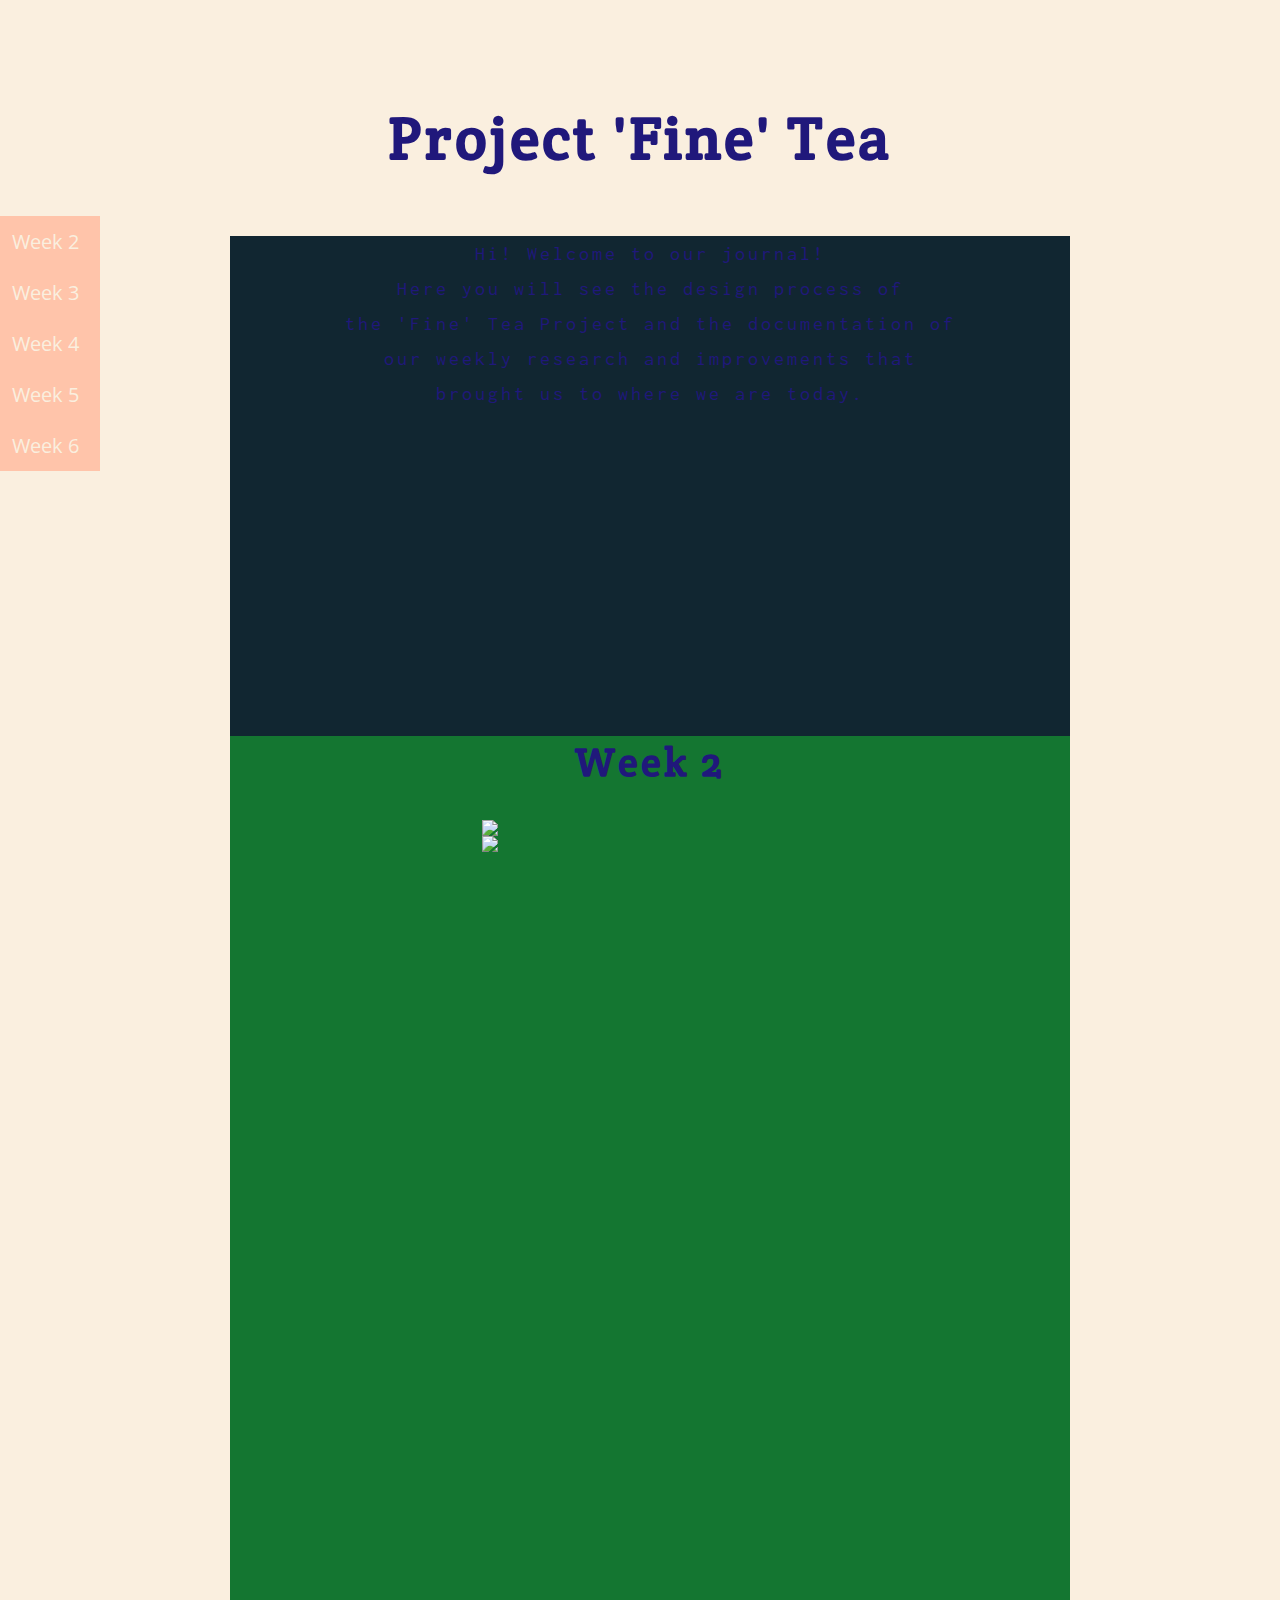
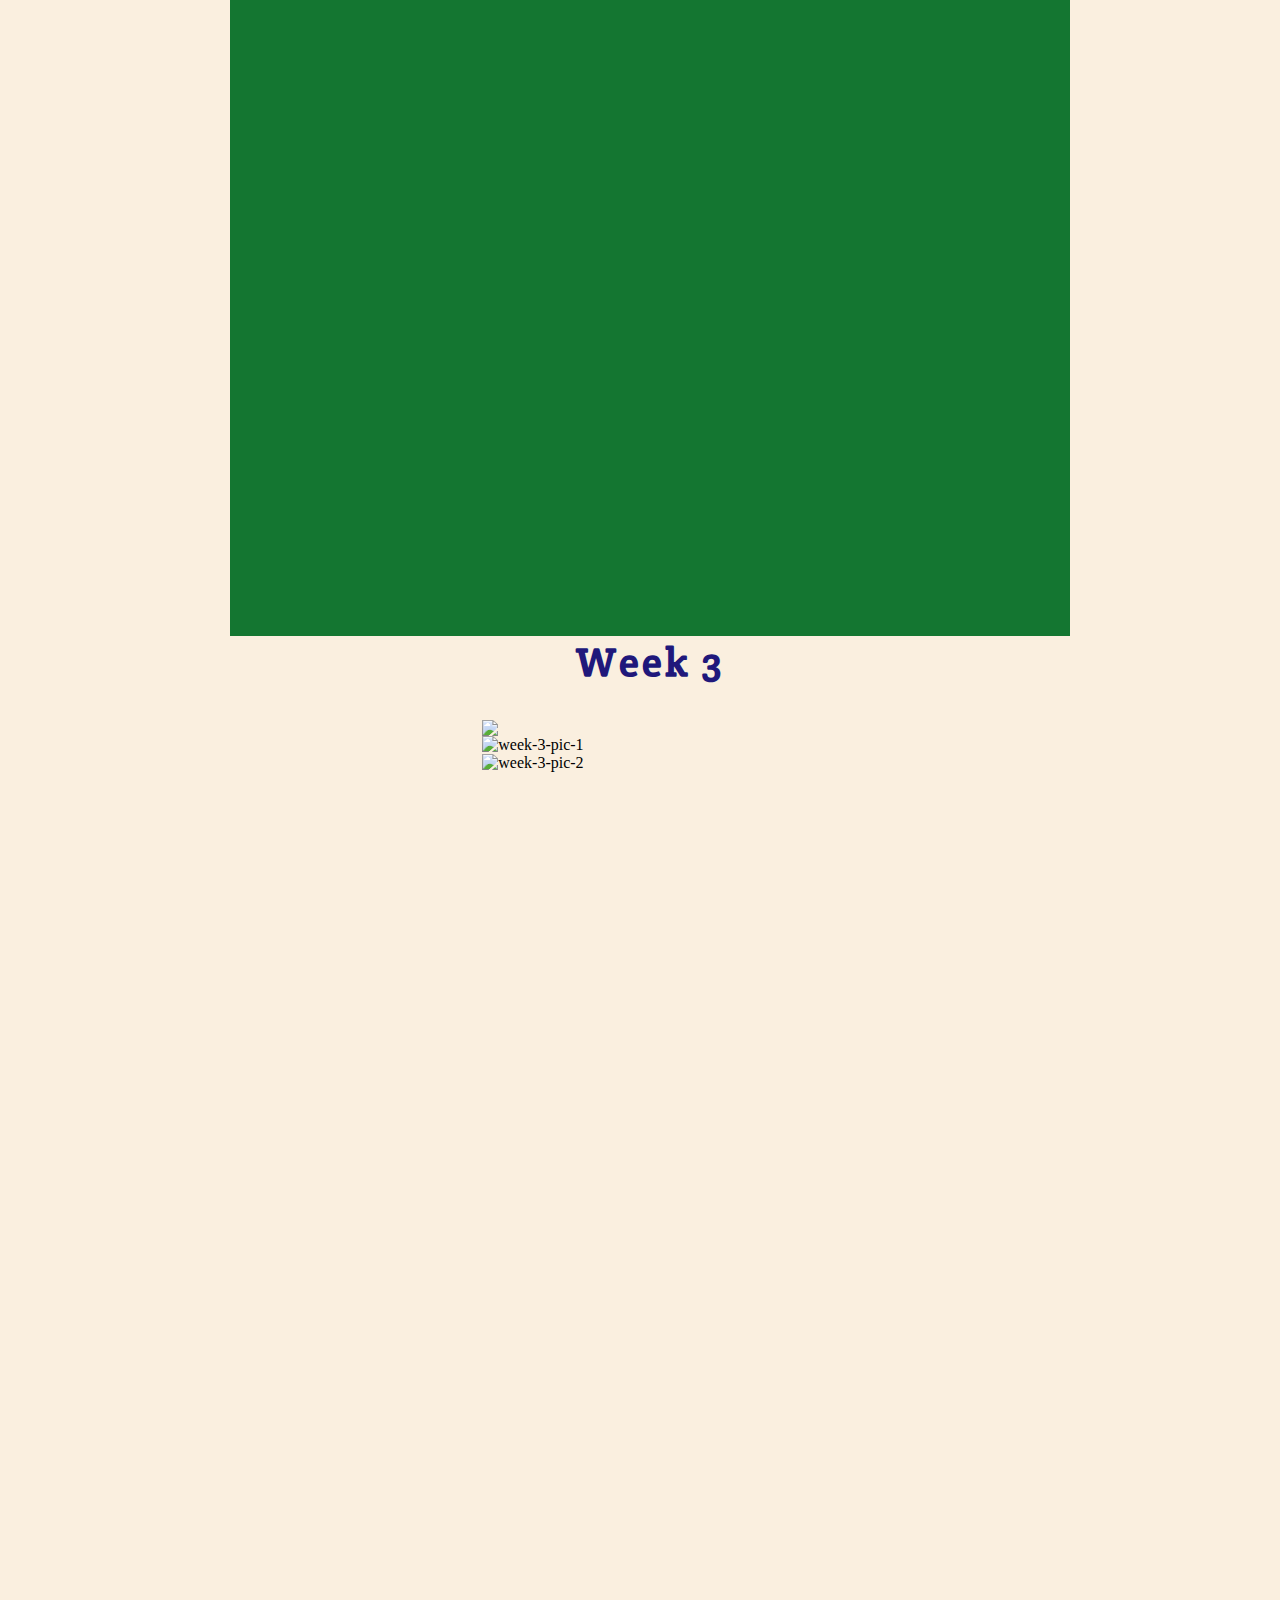
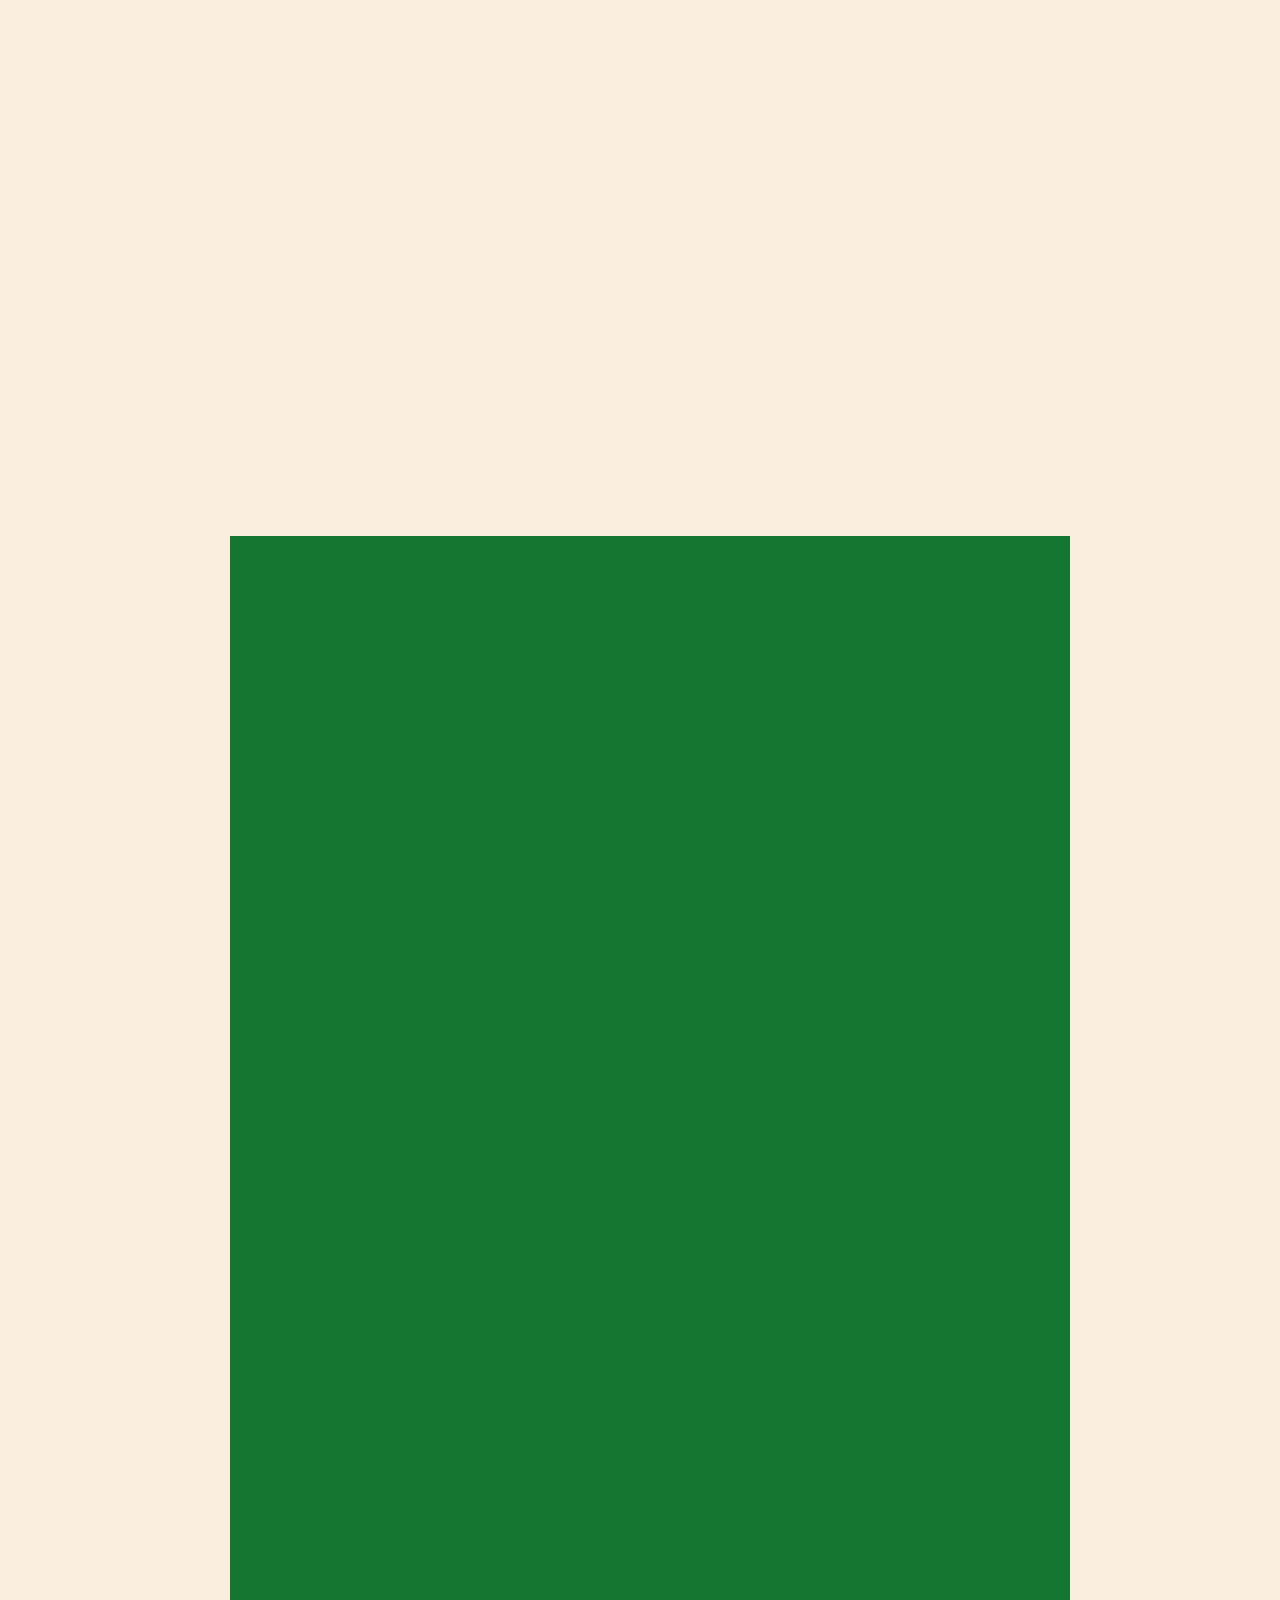
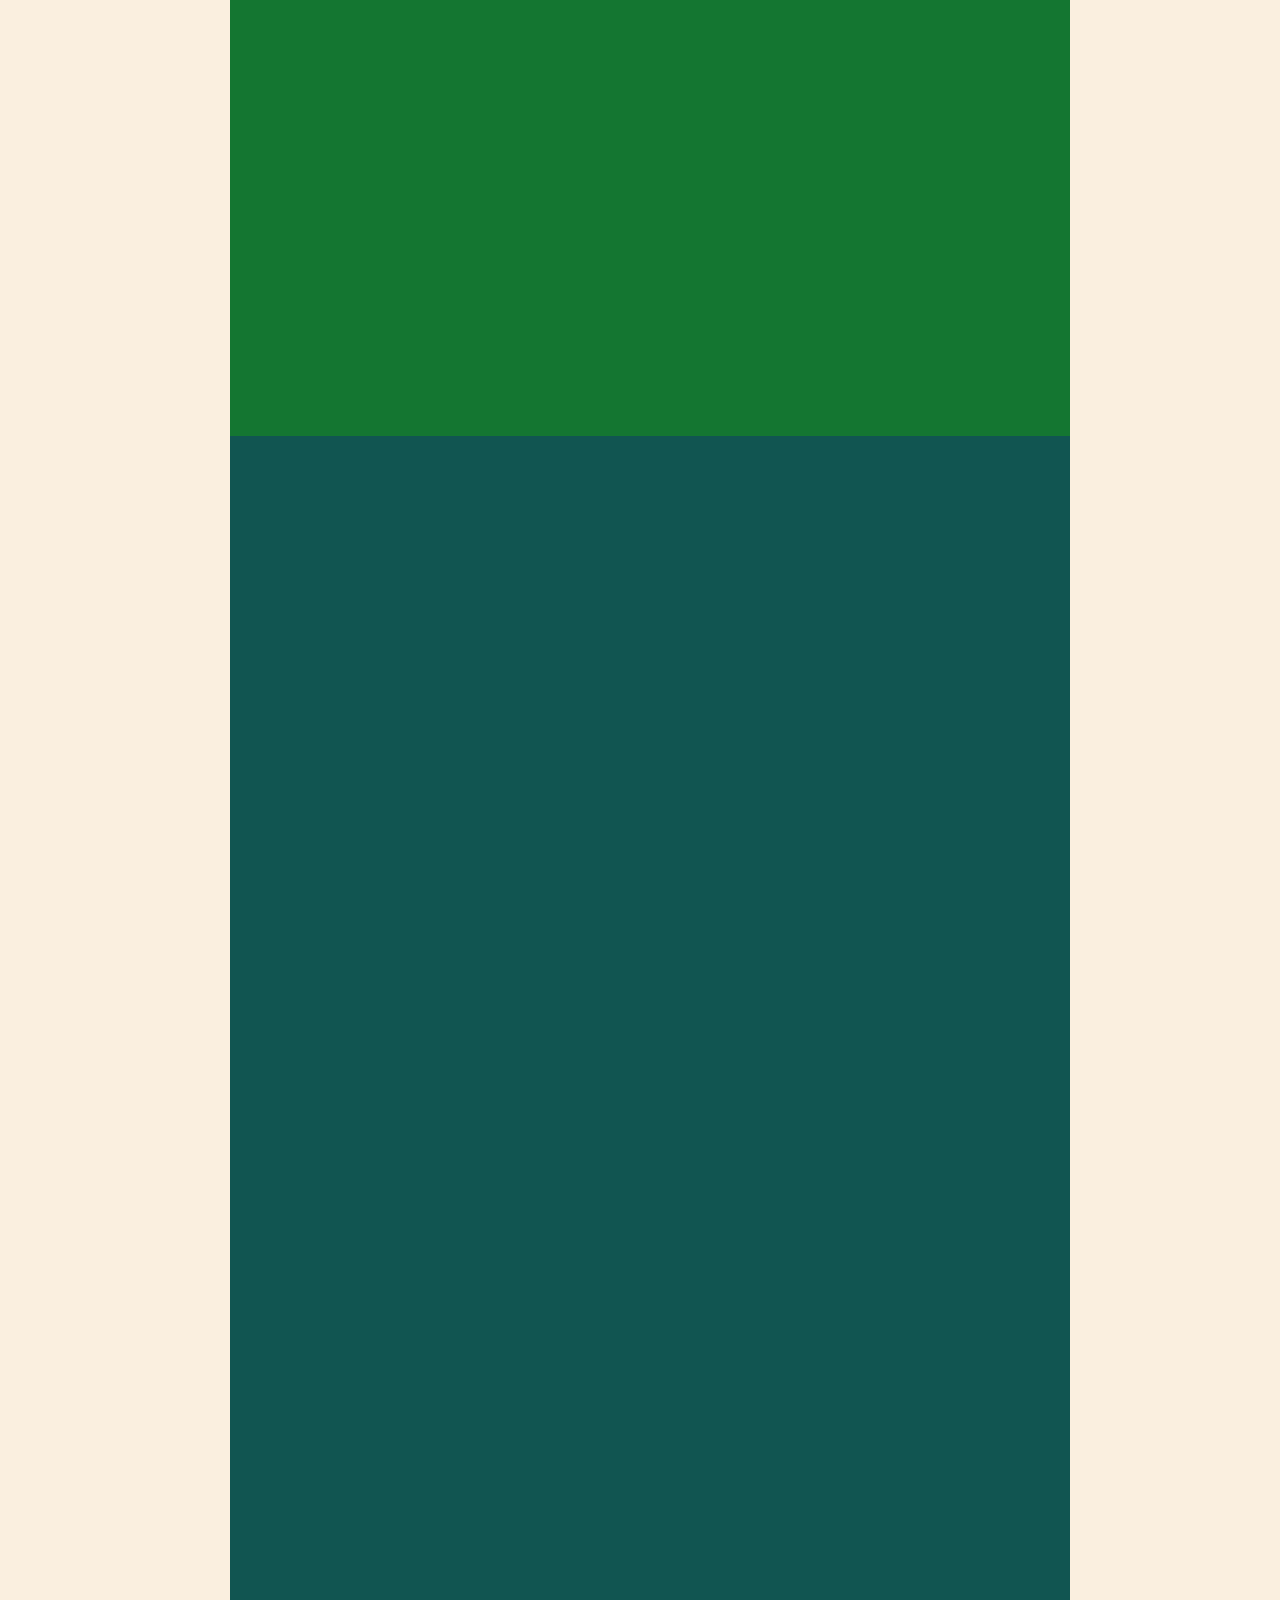
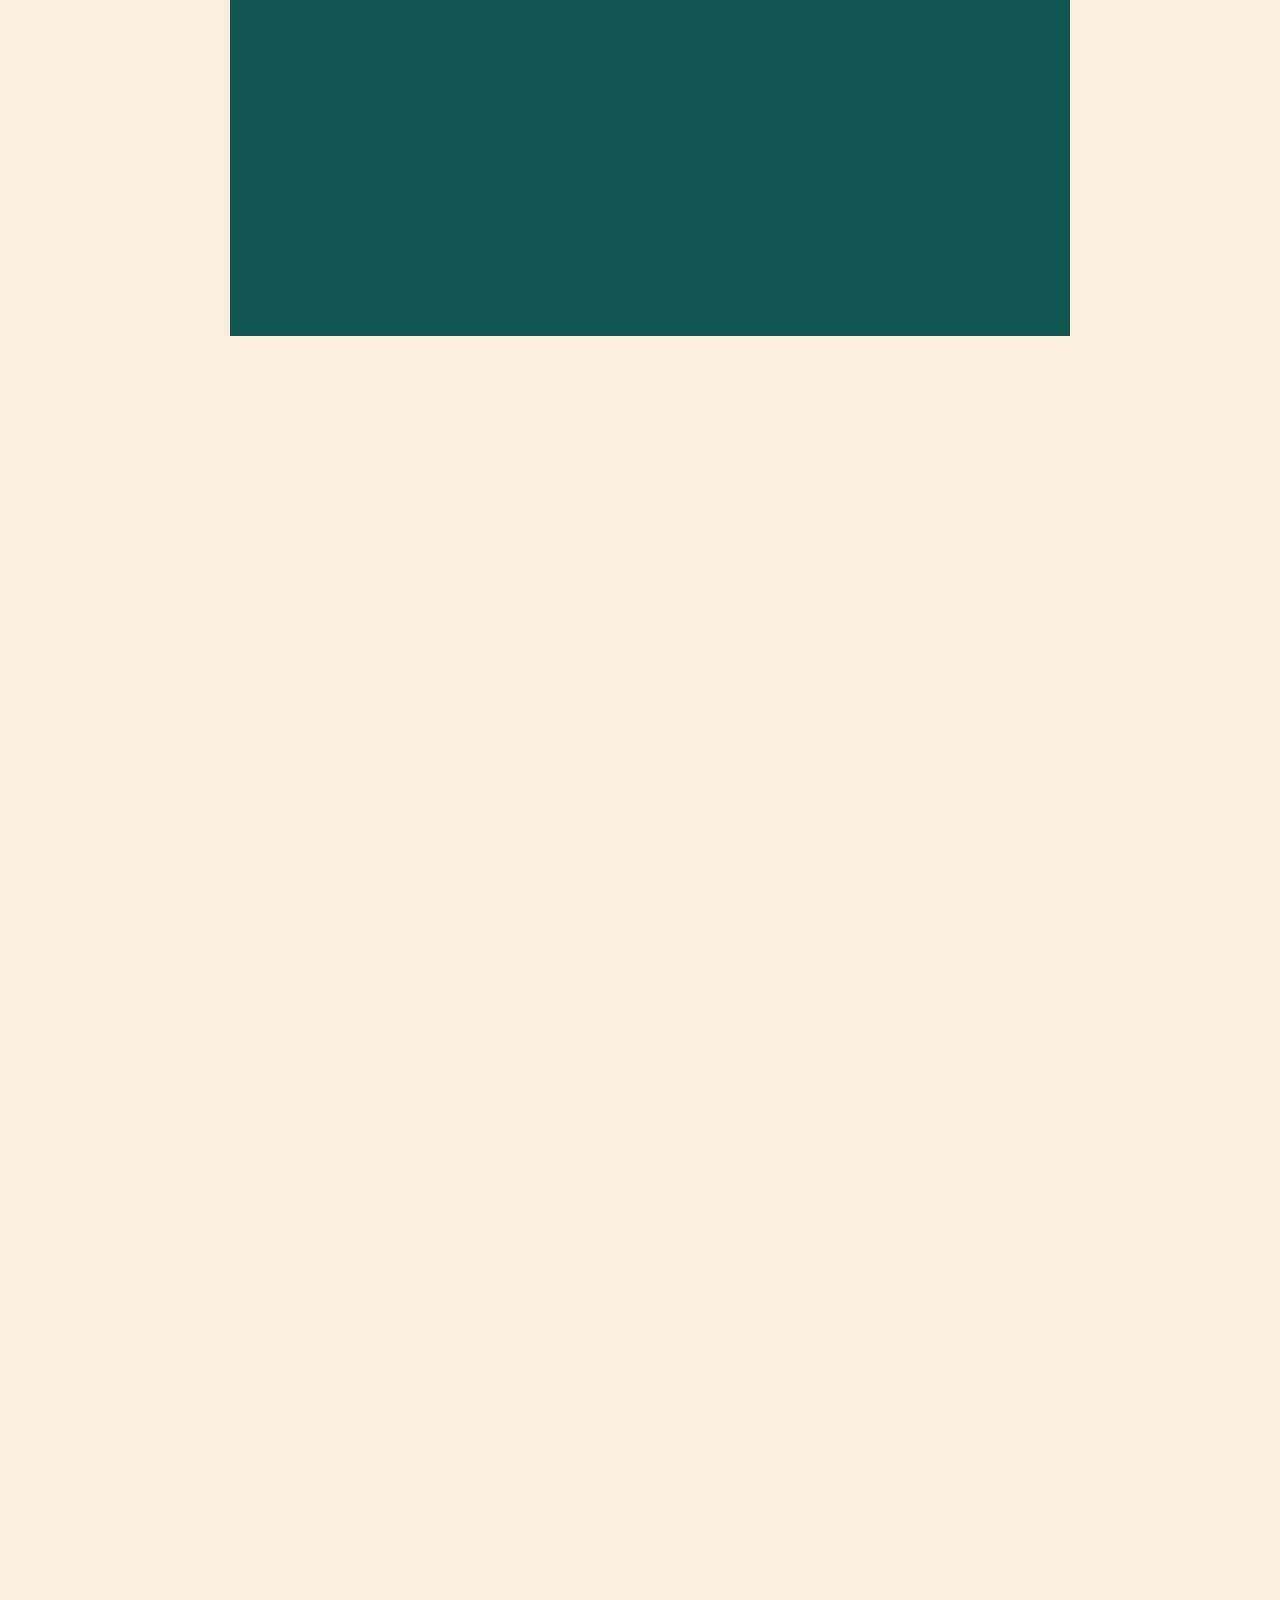
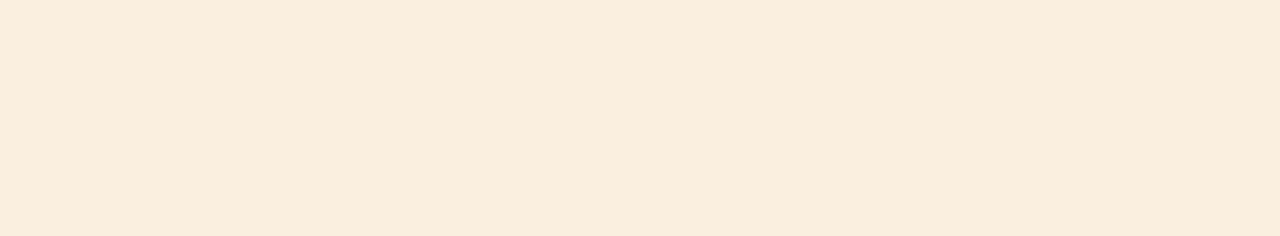
==== commit 684fbf4a: "5Mar1" ====
--- a/journal.html
+++ b/journal.html
@@ -4,12 +4,13 @@
    <meta charset="utf-8">
    <title>Journal</title>
    <link rel="stylesheet" type="text/css" href="style(Main).css">
+   <link href="https://fonts.googleapis.com/css?family=Inconsolata&display=swap" rel="stylesheet">
    <link href="https://fonts.googleapis.com/css?family=Open+Sans:600&display=swap" rel="stylesheet">
    <link href="https://fonts.googleapis.com/css?family=Crete+Round&display=swap" rel="stylesheet">
  </head>
  <body>
   <!--What's this image is all about? Keep on adding the contents! 加油！-->
-  <h1>Journal</h1>
+  <h1>Project 'Fine' Tea</h1>
    <div class="wrapper">
     <div class="navbar">
     <a href="#week-2">Week 2</a>
@@ -21,7 +22,7 @@
     
   	<div class="weeksContainer">
     	<div id="Intro">
-        <h2>Hello Welcome to our journal!</h2>
+        <p>Hi! Welcome to our journal! <br> Here you will see the design process of <br> the 'Fine' Tea Project and the documentation of <br> our weekly research and improvements that <br> brought us to where we are today.</p>
         </div>
   		<div id="week-2">
     	<h2>Week 2</h2>
--- a/style(Main).css
+++ b/style(Main).css
@@ -24,8 +24,12 @@
 }
 
 p {
-  font-family: 'Open Sans', sans-serif;
+  font-family: 'Inconsolata', monospace;
   font-size: 20px;
+  color:rgb(32,24,123);
+  text-align: center;
+  letter-spacing: 3px;
+  line-height:35px;
 }
 
 
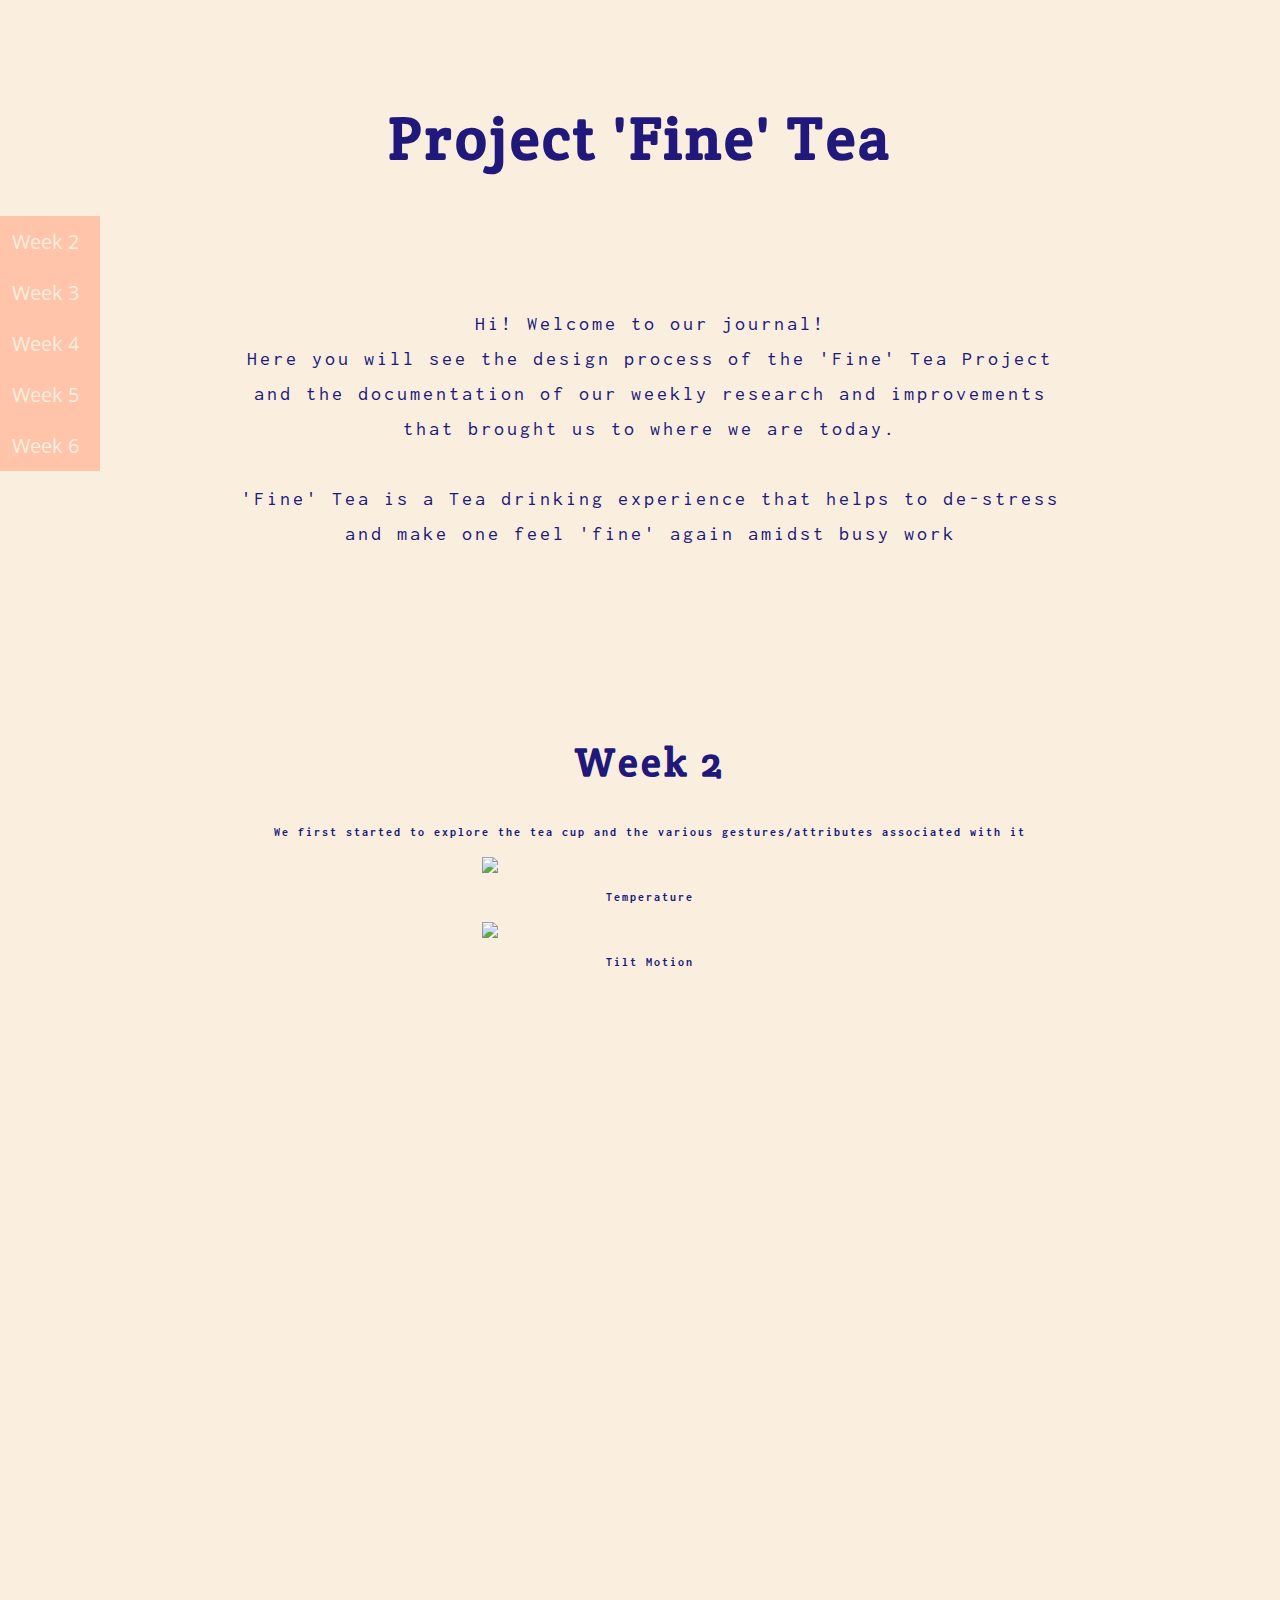
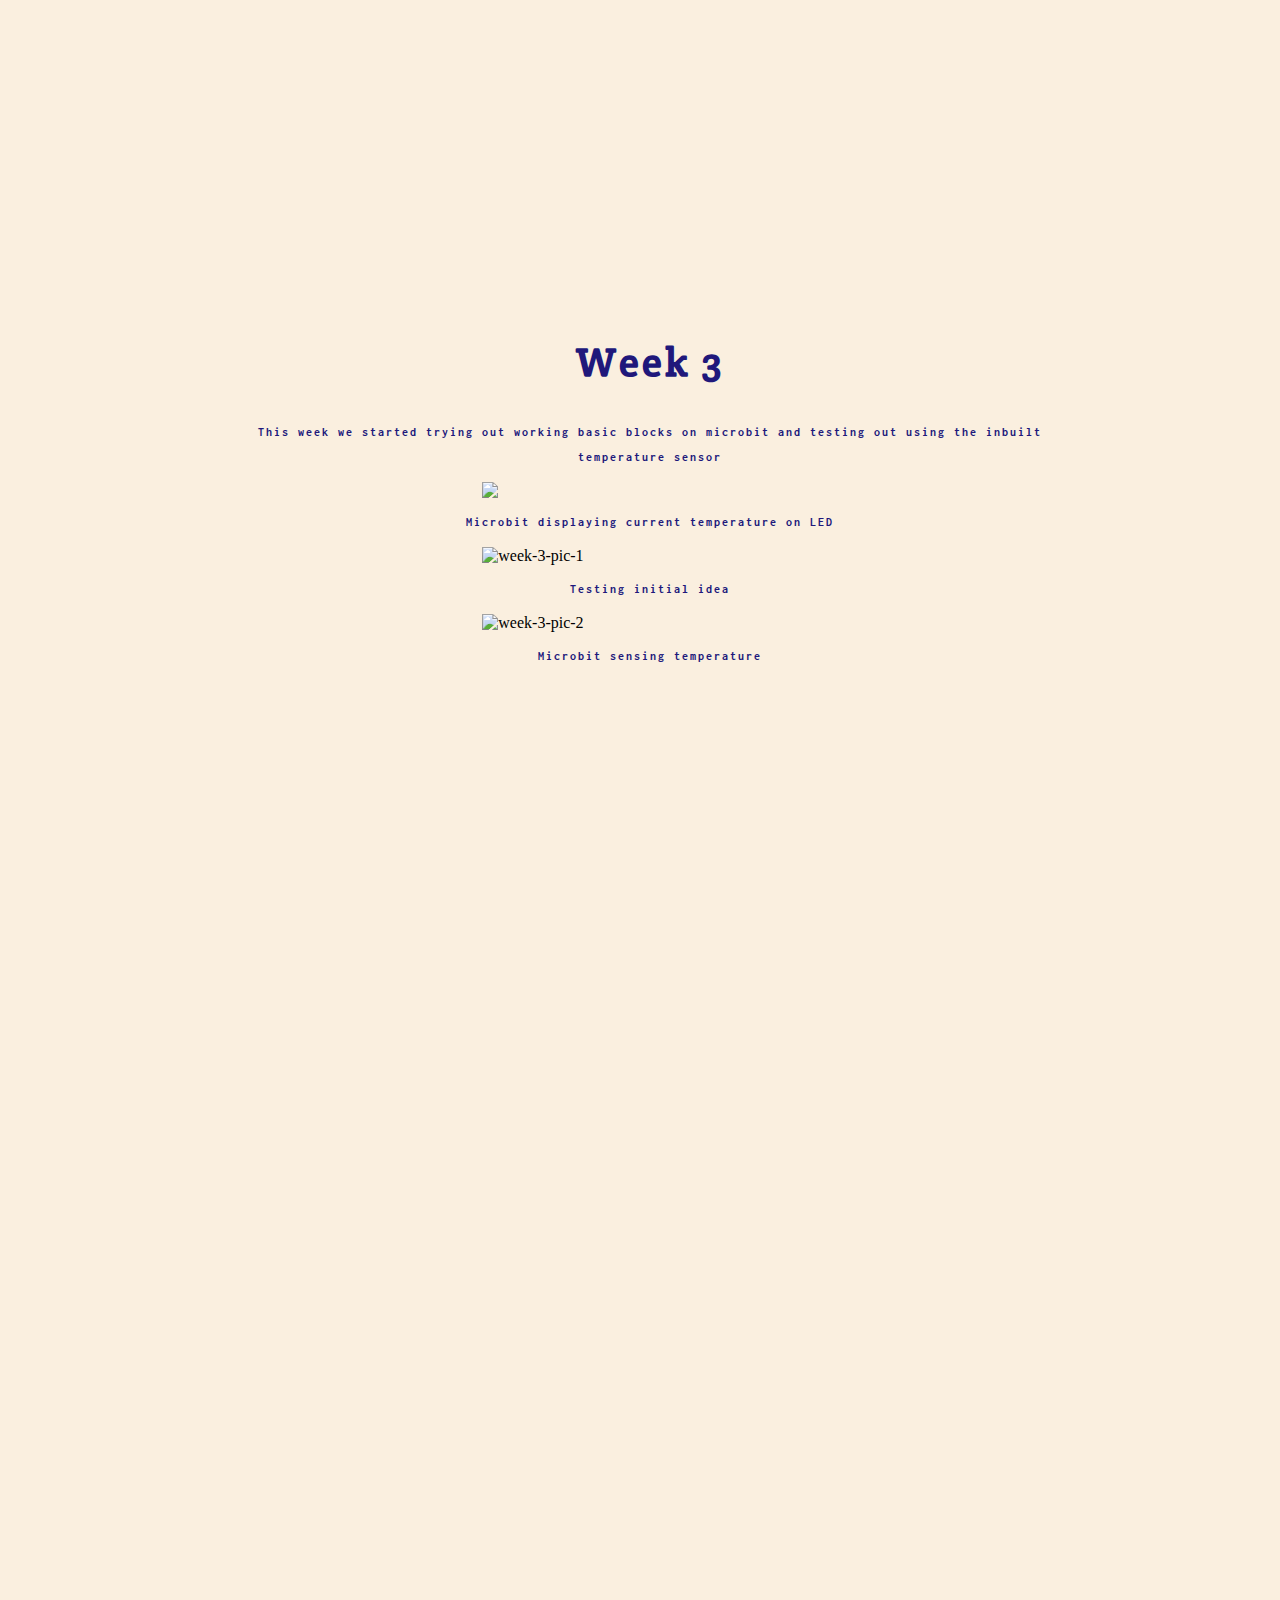
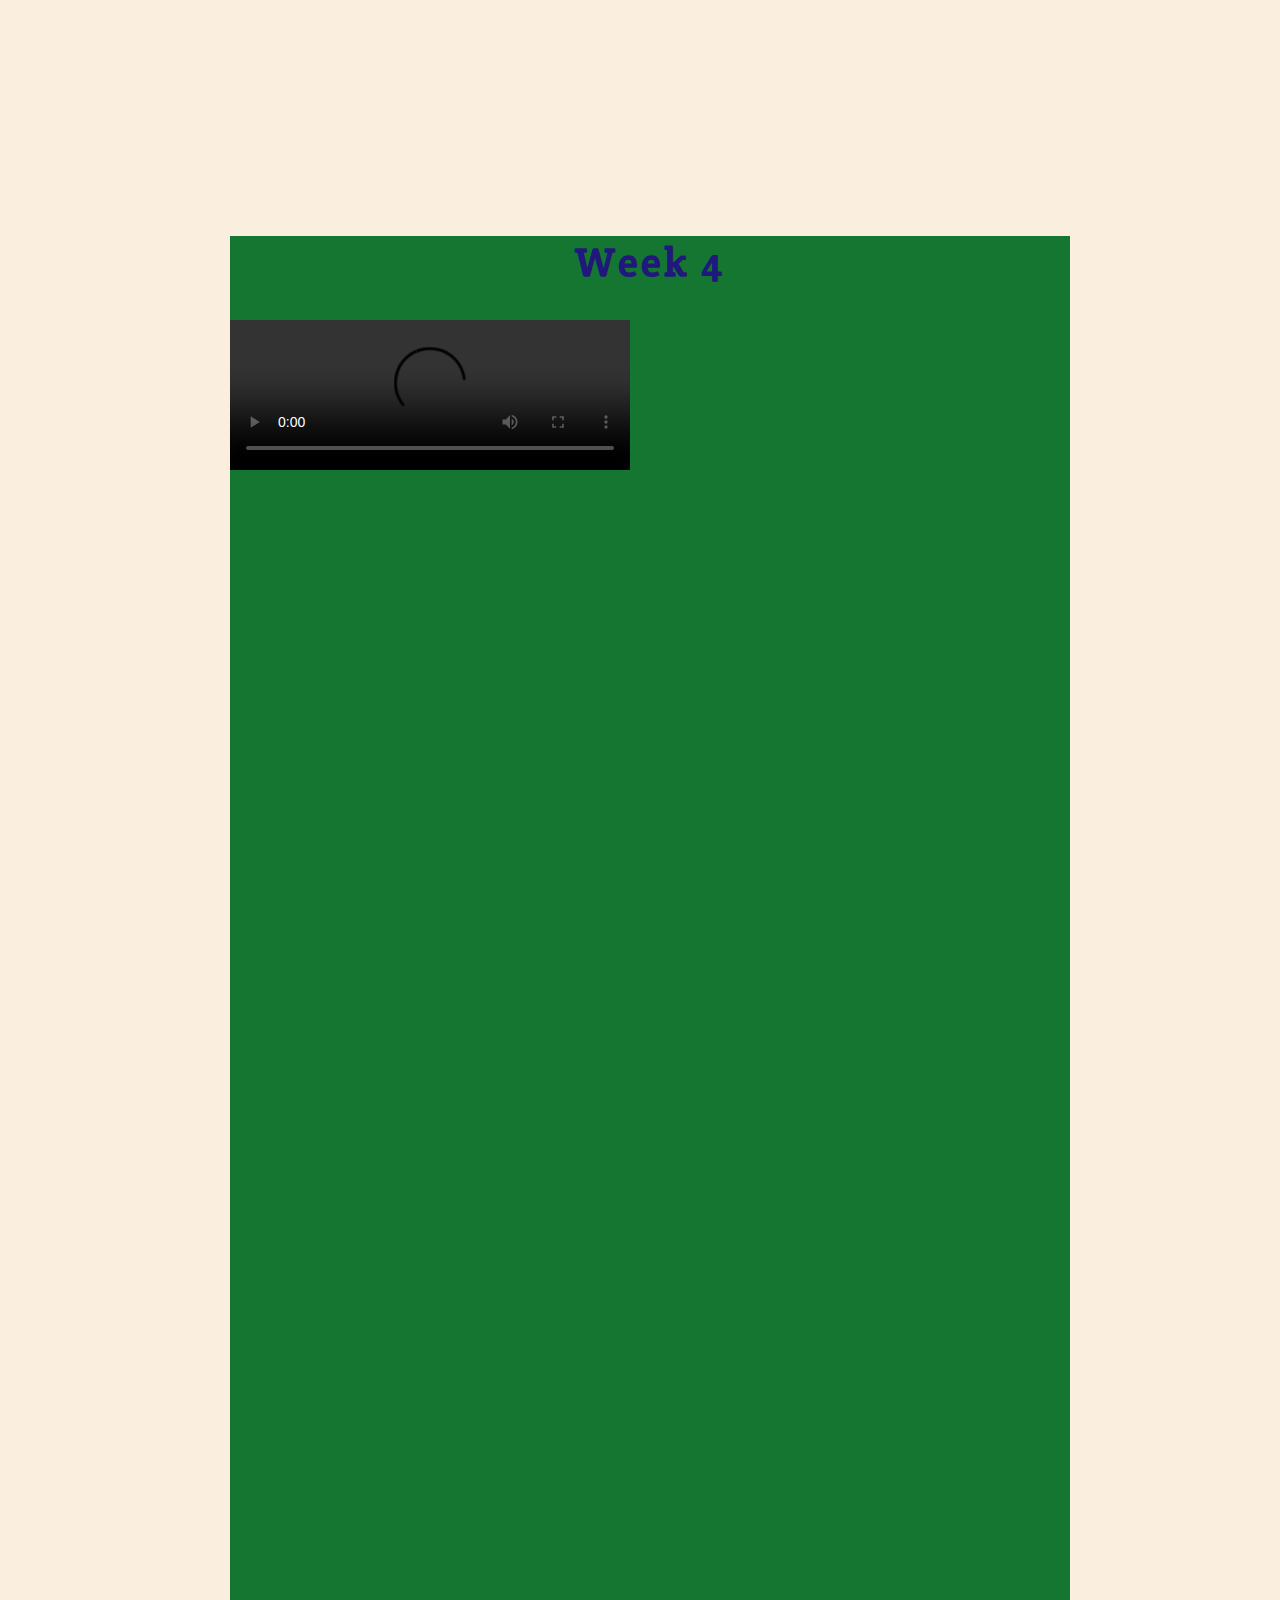
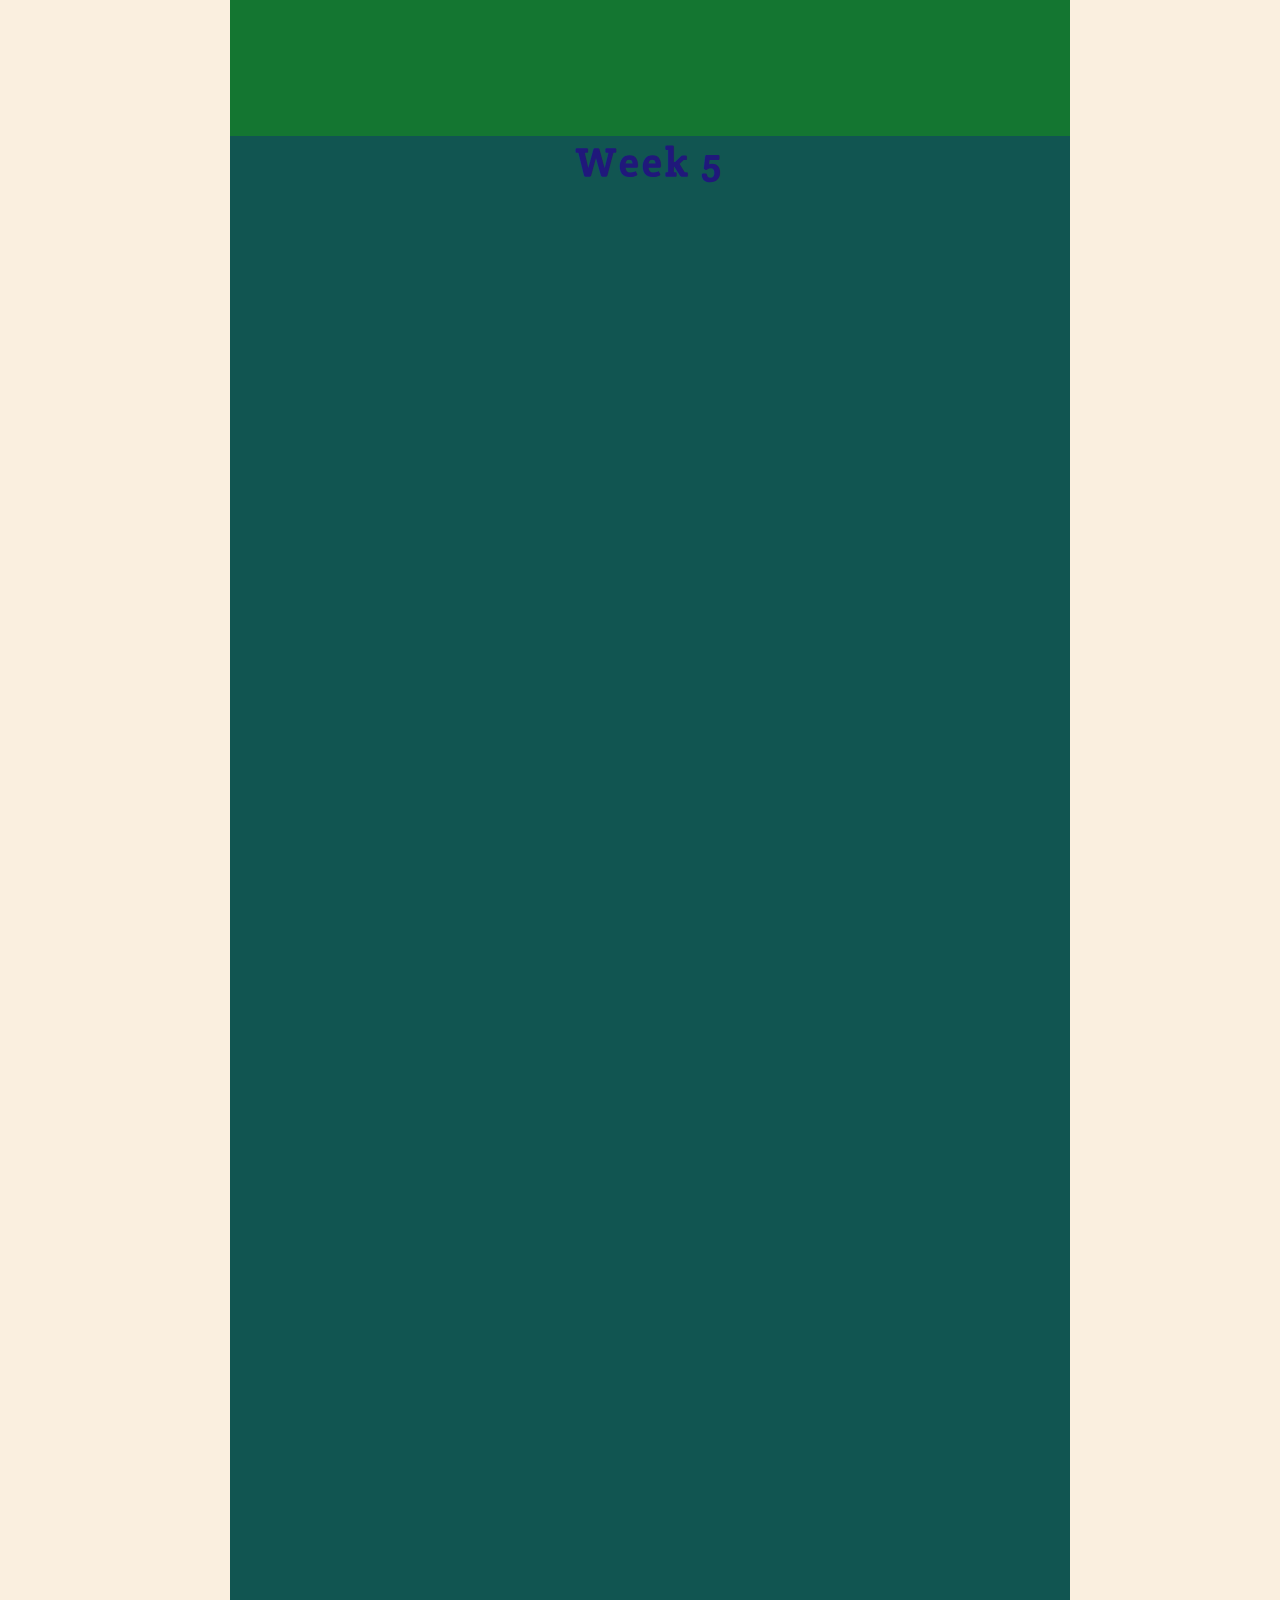
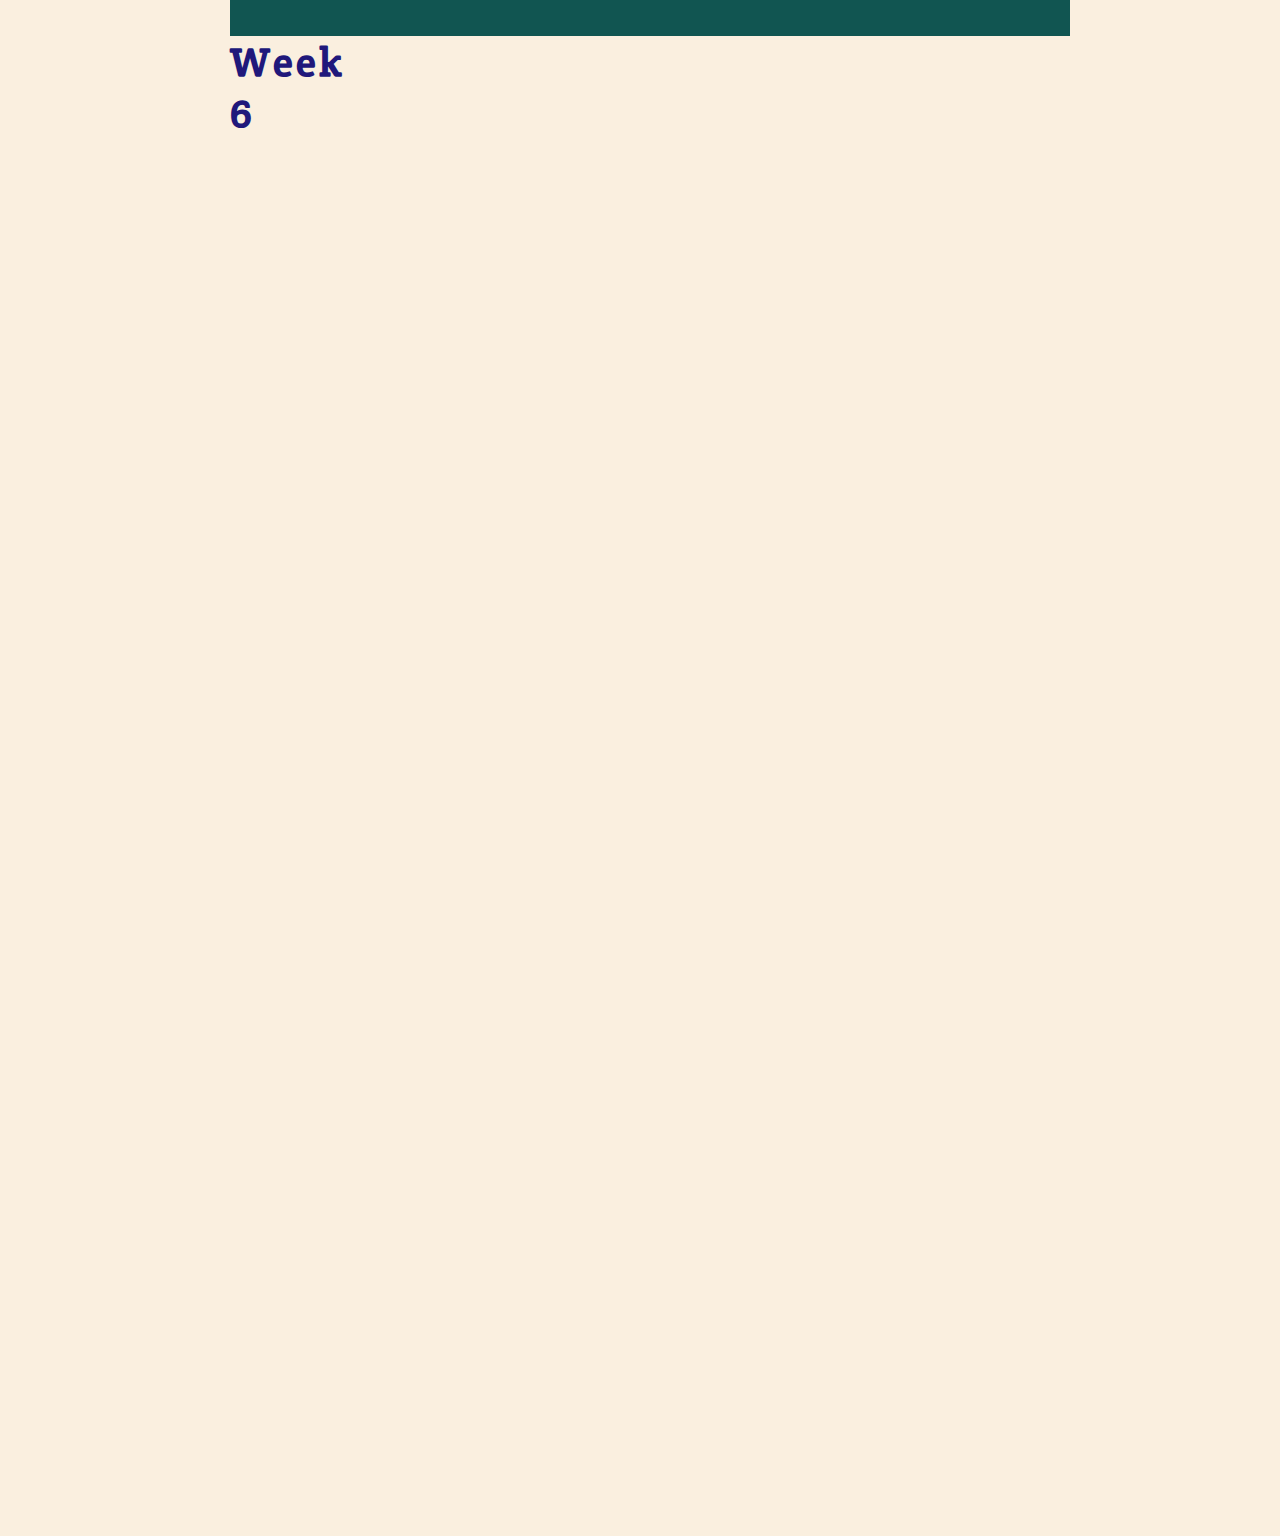
==== commit 3ddf972a: "5Mar3" ====
--- a/journal.html
+++ b/journal.html
@@ -22,24 +22,36 @@
     
   	<div class="weeksContainer">
     	<div id="Intro">
-        <p>Hi! Welcome to our journal! <br> Here you will see the design process of <br> the 'Fine' Tea Project and the documentation of <br> our weekly research and improvements that <br> brought us to where we are today.</p>
+        <p><br><br>Hi! Welcome to our journal! <br> Here you will see the design process of the 'Fine' Tea Project <br> and the documentation of our weekly research and improvements <br> that brought us to where we are today.<br><br>'Fine' Tea is a Tea drinking experience that helps to de-stress and make one feel 'fine' again amidst busy work</p> 
         </div>
   		<div id="week-2">
     	<h2>Week 2</h2>
+        <h3>We first started to explore the tea cup and the various gestures/attributes associated with it</h3>
   		<img src="https://media.giphy.com/media/MZcbhKxppdHthC7woL/giphy.gif" frameBorder="0" class="giphy-embed" allowFullScreen>
+        <h3>Temperature</h3>
   		<img src="https://media.giphy.com/media/Y1GX765ZMAdYiktYDo/giphy.gif" frameBorder="0" class="giphy-embed" allowFullScreen>
+        <h3>Tilt Motion</h3>
   		</div>
   		<div id="week-3">
       	<h2>Week 3</h2>
+        <h3>This week we started trying out working basic blocks on microbit and testing out using the inbuilt temperature sensor</h3>
   		<img src="https://media.giphy.com/media/gkA9xxzhEu7mxNpRbE/giphy.gif" frameBorder="0" class="giphy-embed" allowFullScreen>
+        <h3>Microbit displaying current temperature on LED</h3>
  	    <img src="https://i.ibb.co/LZ5QPpf/week-3-pic-1.jpg" alt="week-3-pic-1" border="0">
+        <h3>Testing initial idea</h3>
   		<img src="https://i.ibb.co/GThJ9vB/week-3-pic-2.jpg" alt="week-3-pic-2" border="0">
+        <h3>Microbit sensing temperature</h3>
   		</div>
   		<div id="week-4">
+        <h2>Week 4</h2>
+        <video controls width="400">
+          <source src="C:\Users\Mervy\1d2116\Videos\IMG_8215.MOV" type="video/MOV"></video>
   		</div>
   		<div id="week-5">
+        <h2>Week 5</h2>
   		</div>
   		<div id="week-6">
+        <h2>Week 6</h2>
   		</div>
   	</div>
   </div>
--- a/style(Main).css
+++ b/style(Main).css
@@ -30,6 +30,17 @@
   text-align: center;
   letter-spacing: 3px;
   line-height:35px;
+  
+}
+
+h3 {
+  font-family: 'Inconsolata', monospace;
+  font-size: 12px;
+  color:rgb(32,24,123);
+  text-align: center;
+  letter-spacing: 2px;
+  line-height:25px;
+  
 }
 
 
@@ -121,14 +132,12 @@
 
 #Intro {
   margin-top:00px;
-  background-color: #112631;
   height: 500px;
   width:80%;
 }
 #week-2 {
-  margin-top:00px;
-  background-color: #147631;
-  height: 1500px;
+  margin-top:0px;
+  height: 1200px;
   width:80%;
 }
 #week-3 {
@@ -157,4 +166,7 @@
 }
 .weeksContainer {
 width:82%;
-}+}
+
+
+ 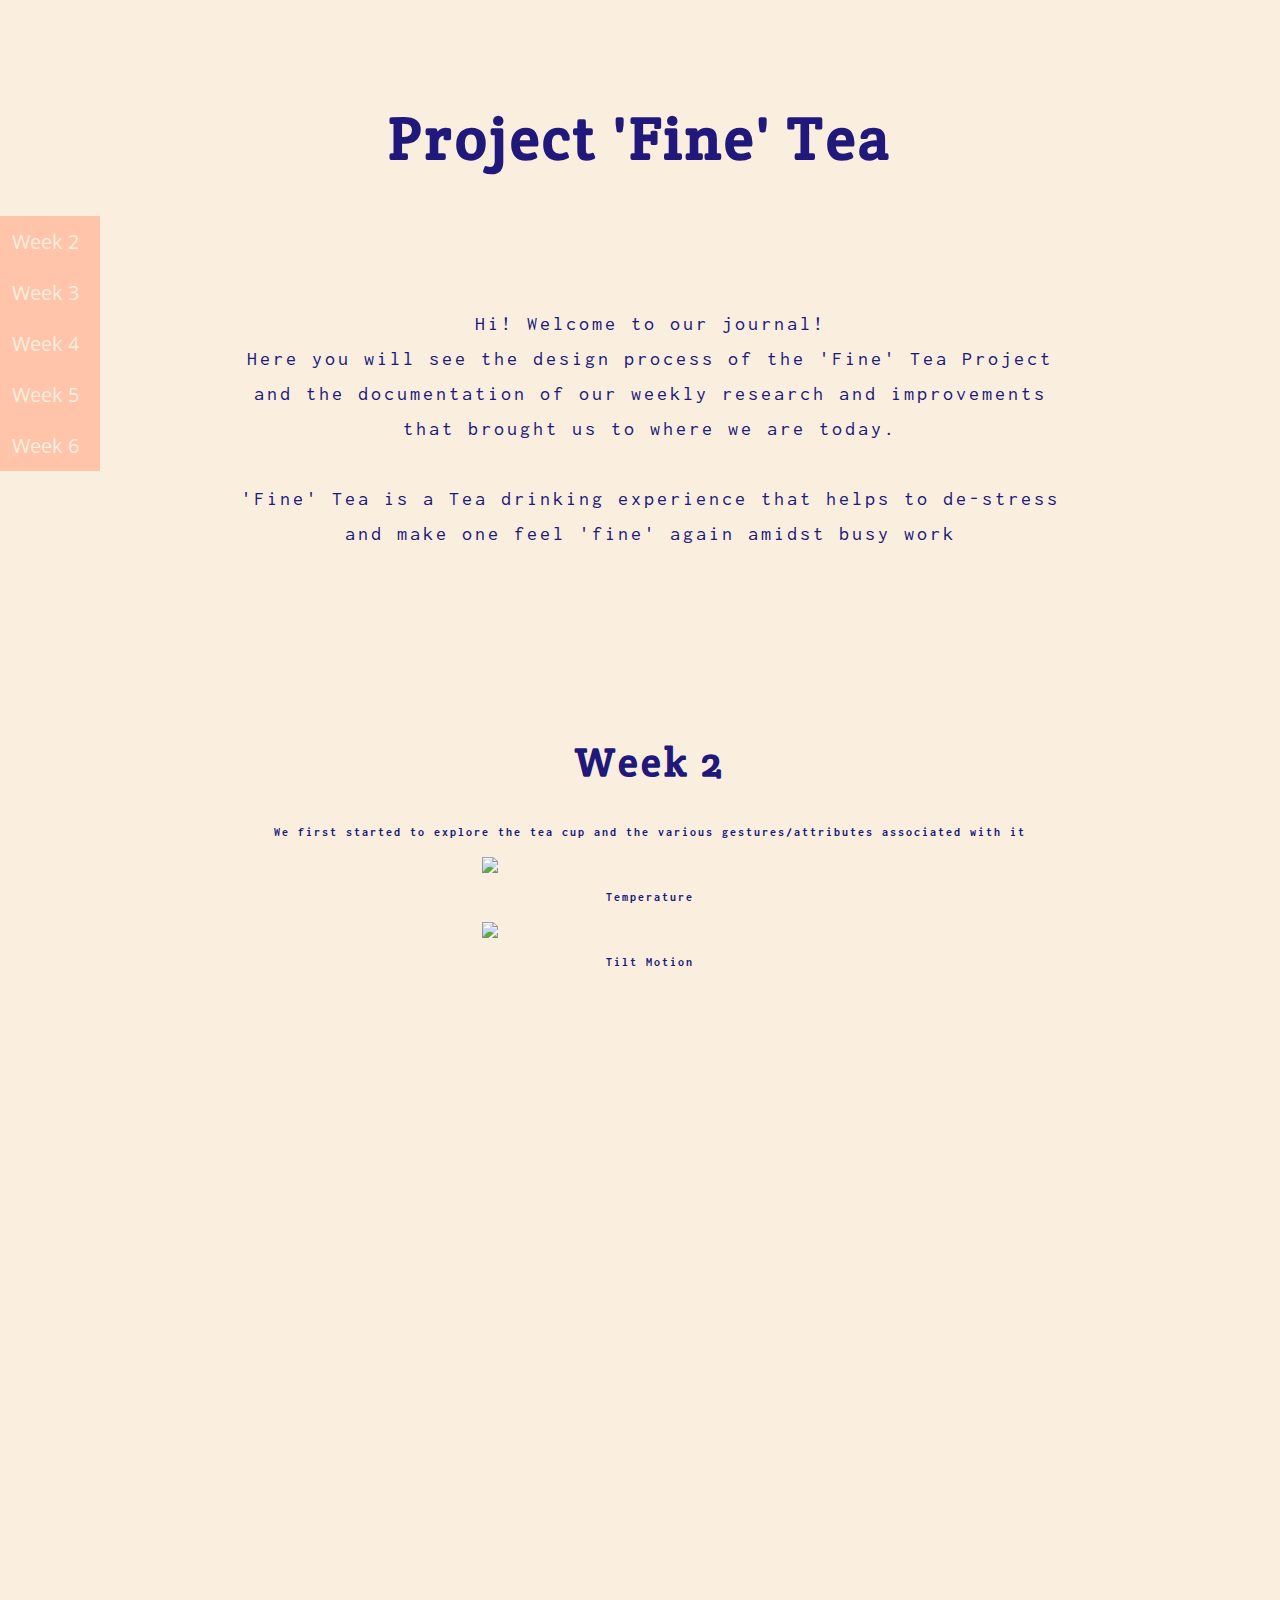
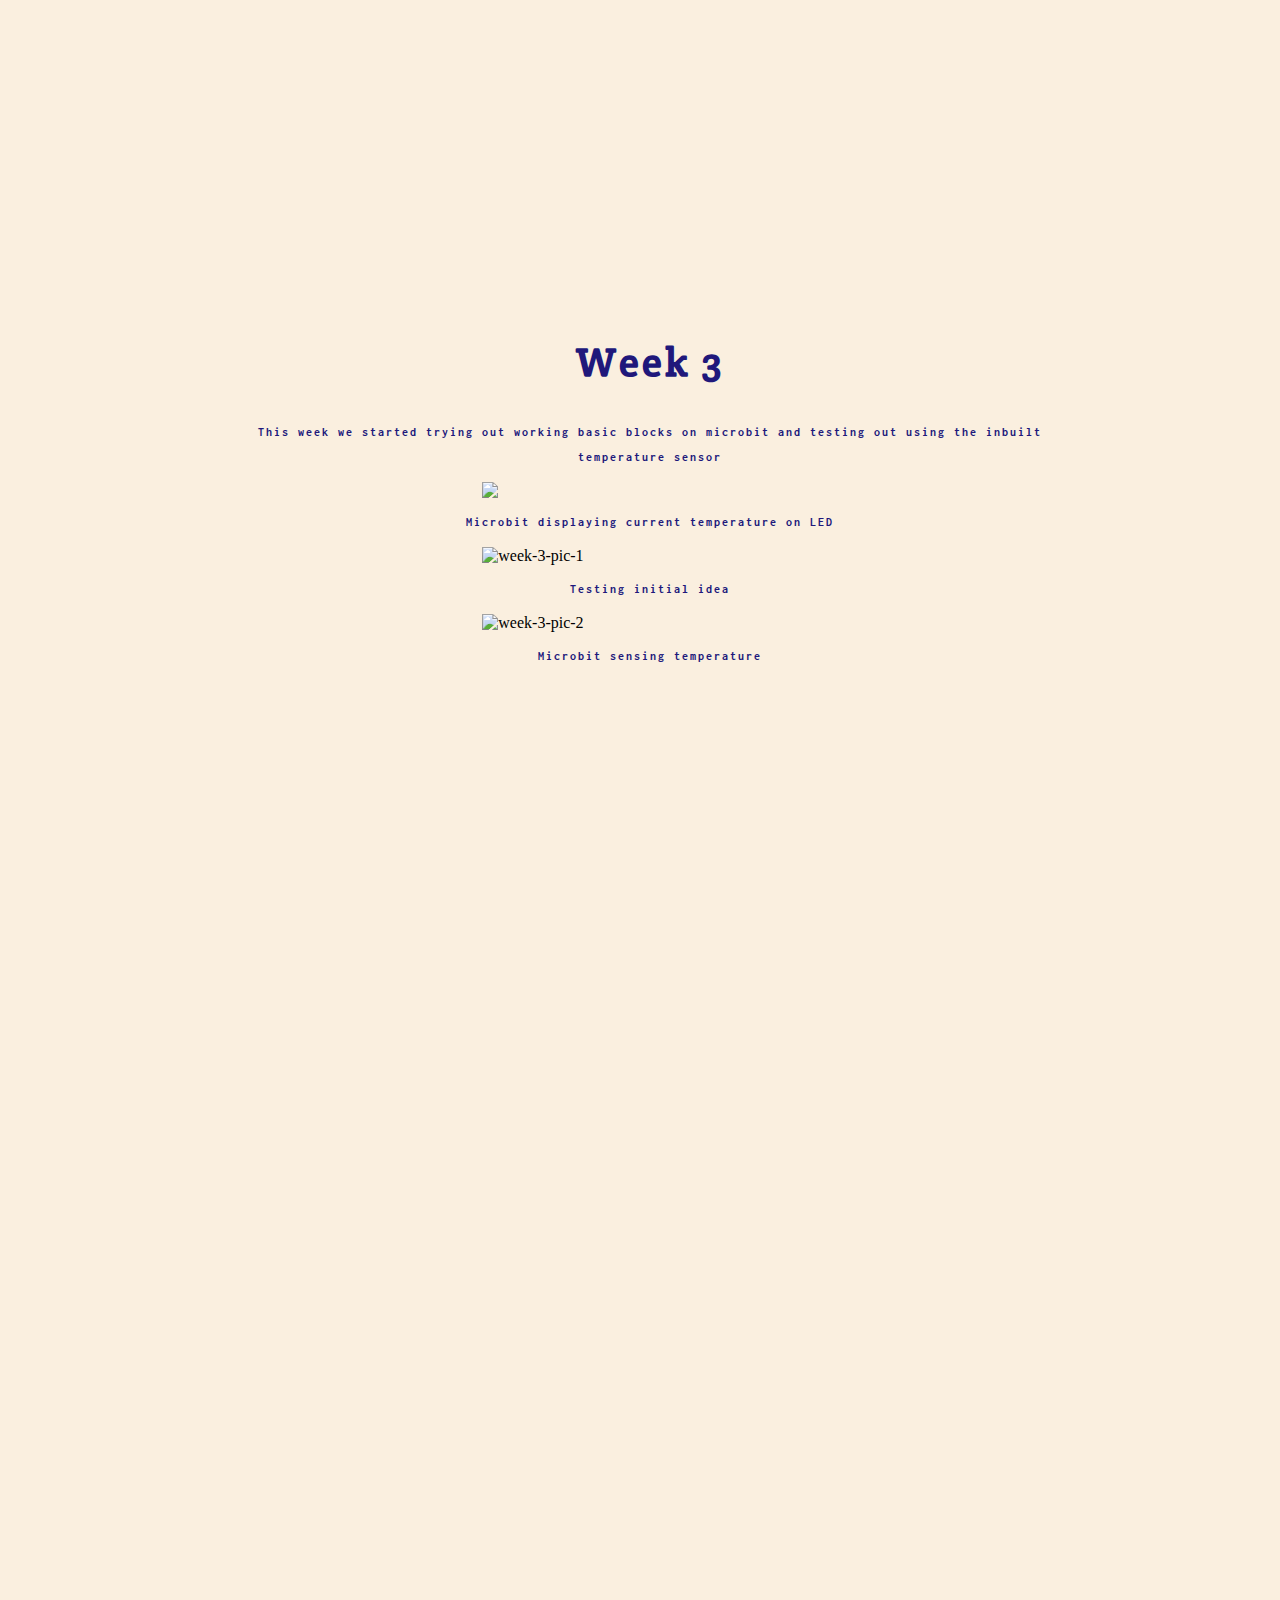
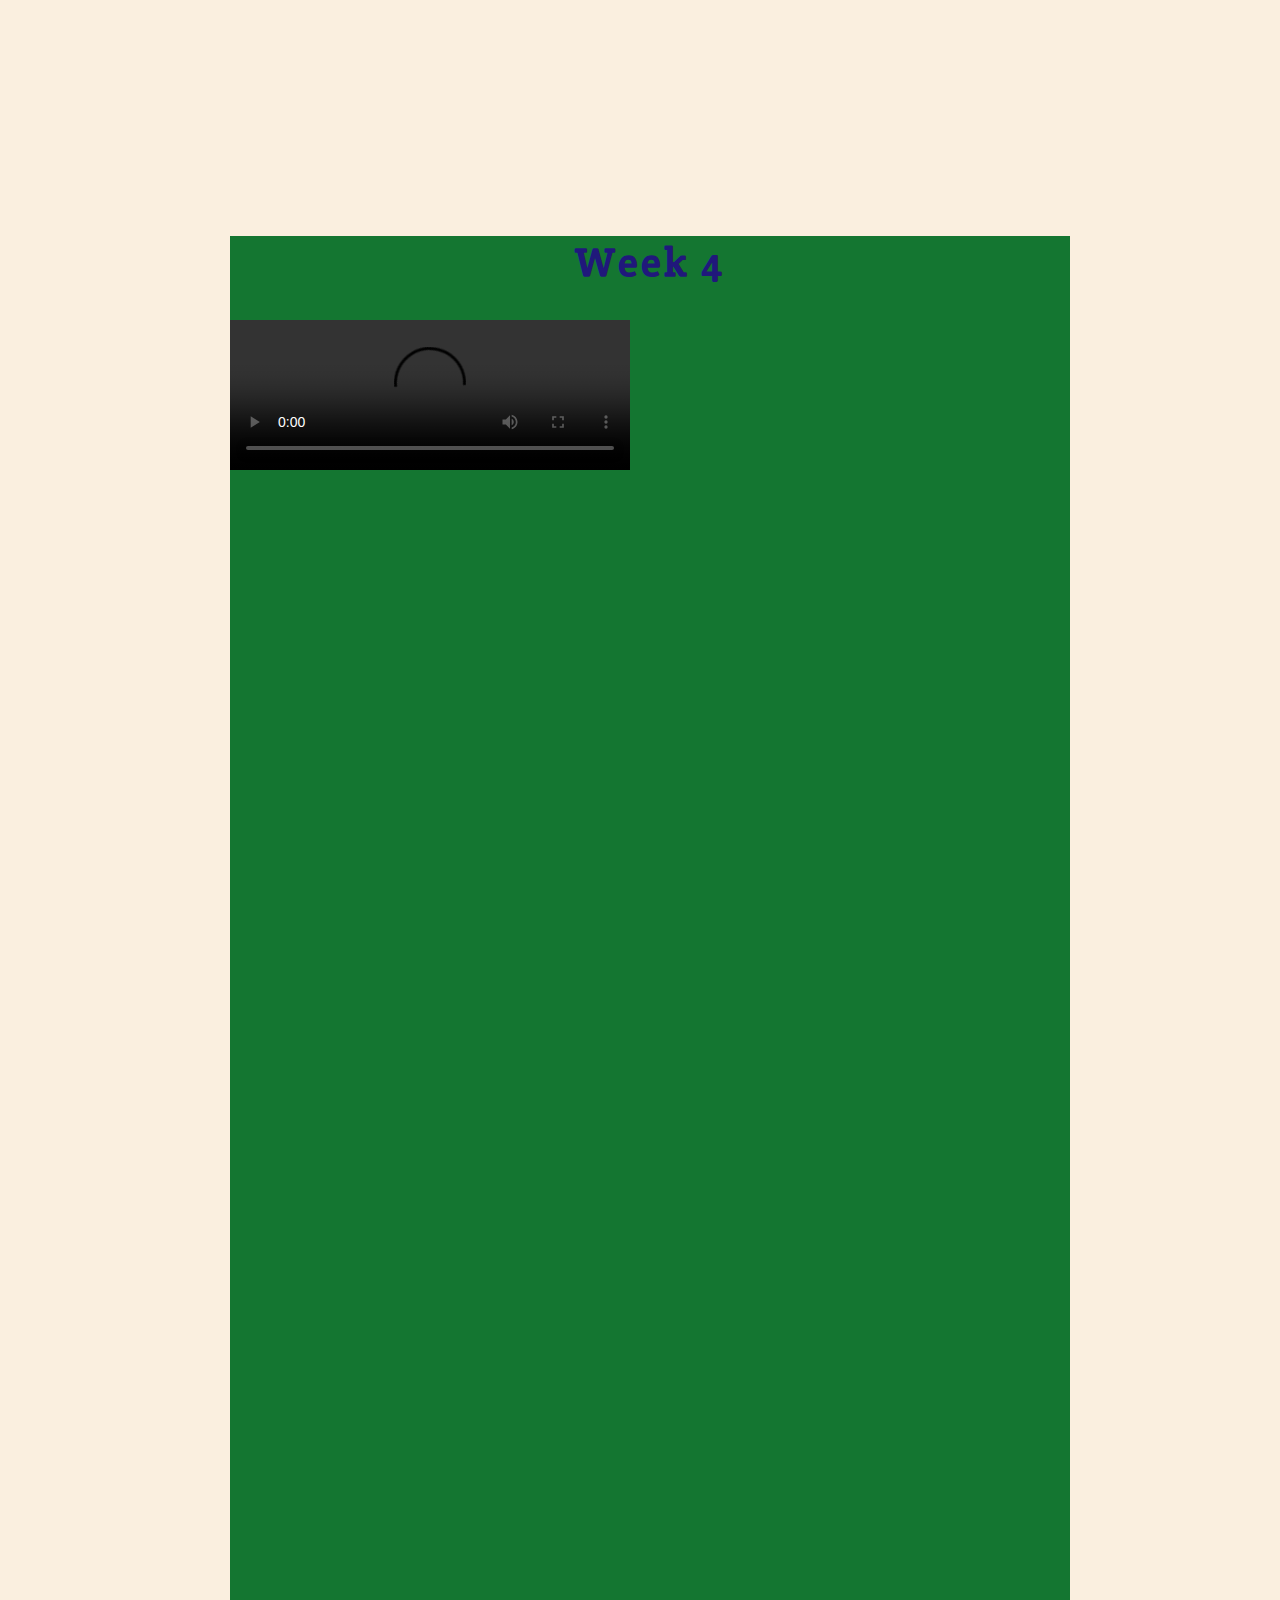
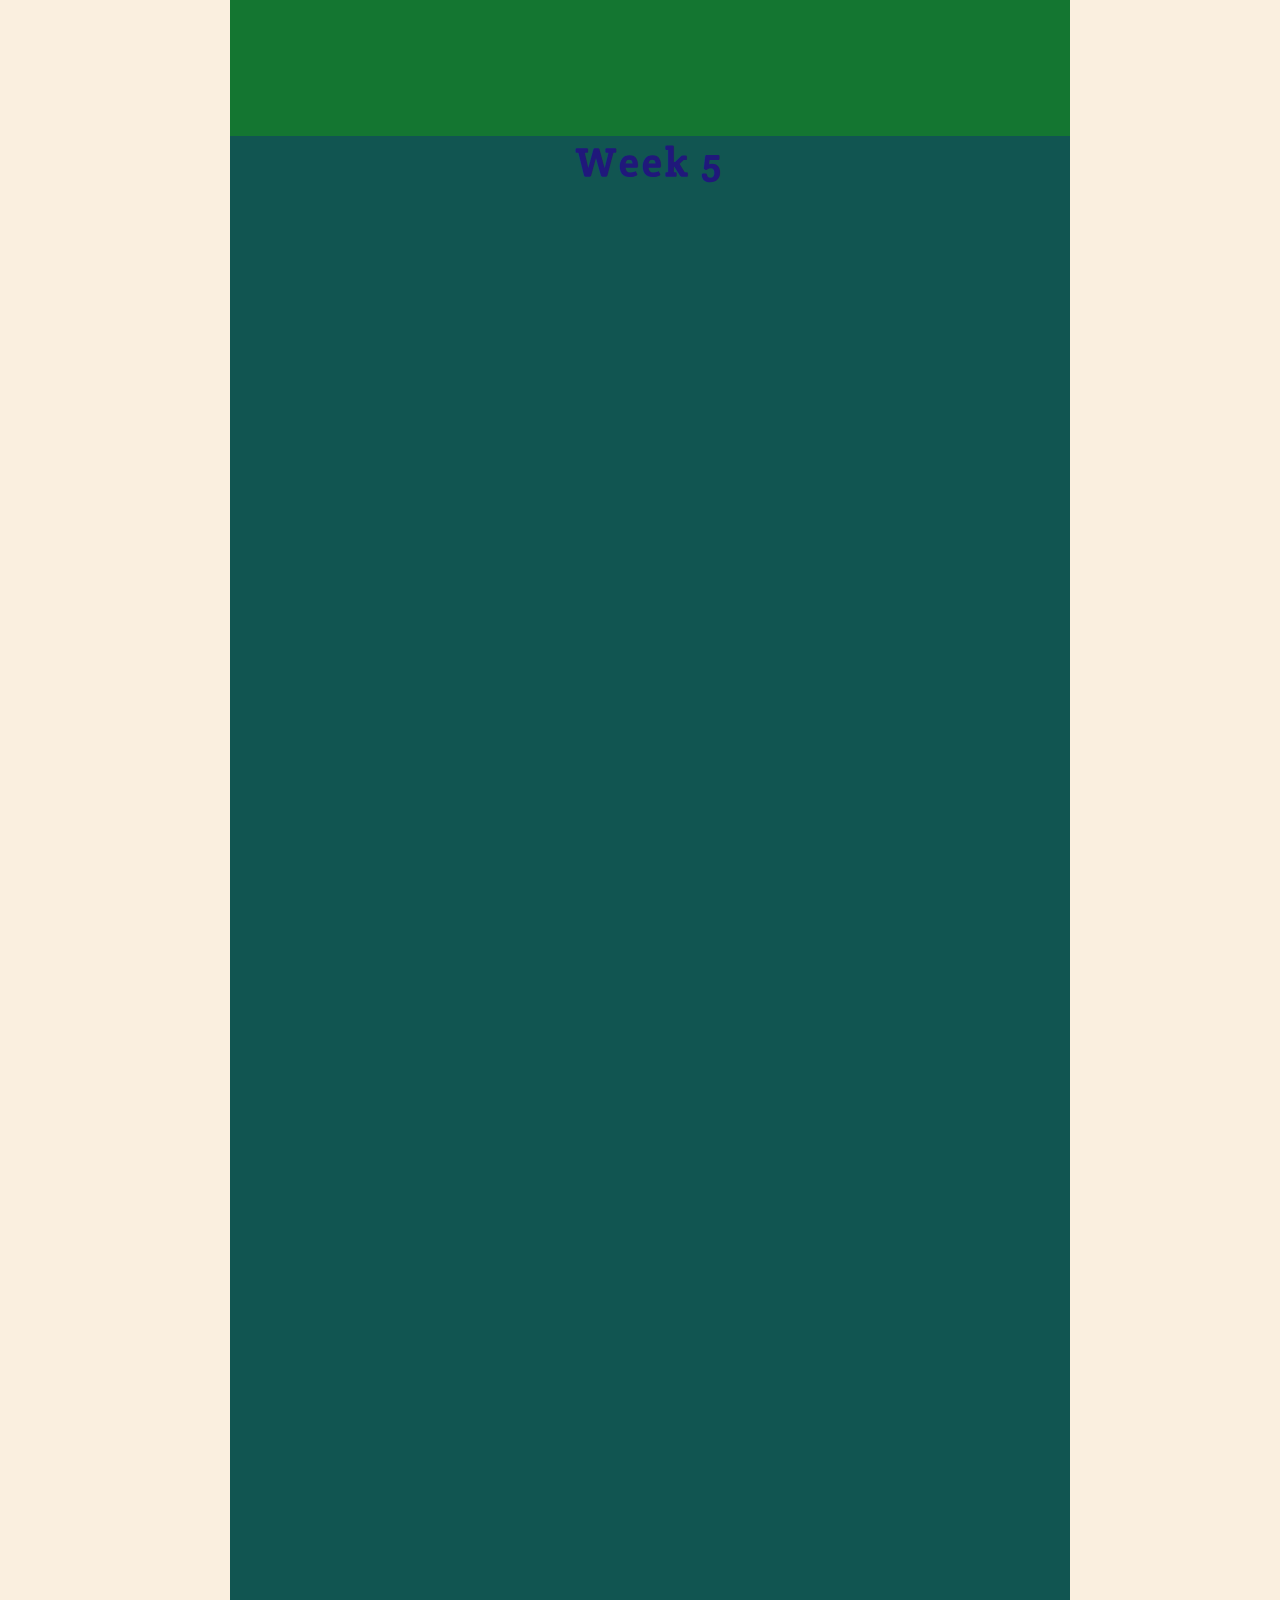
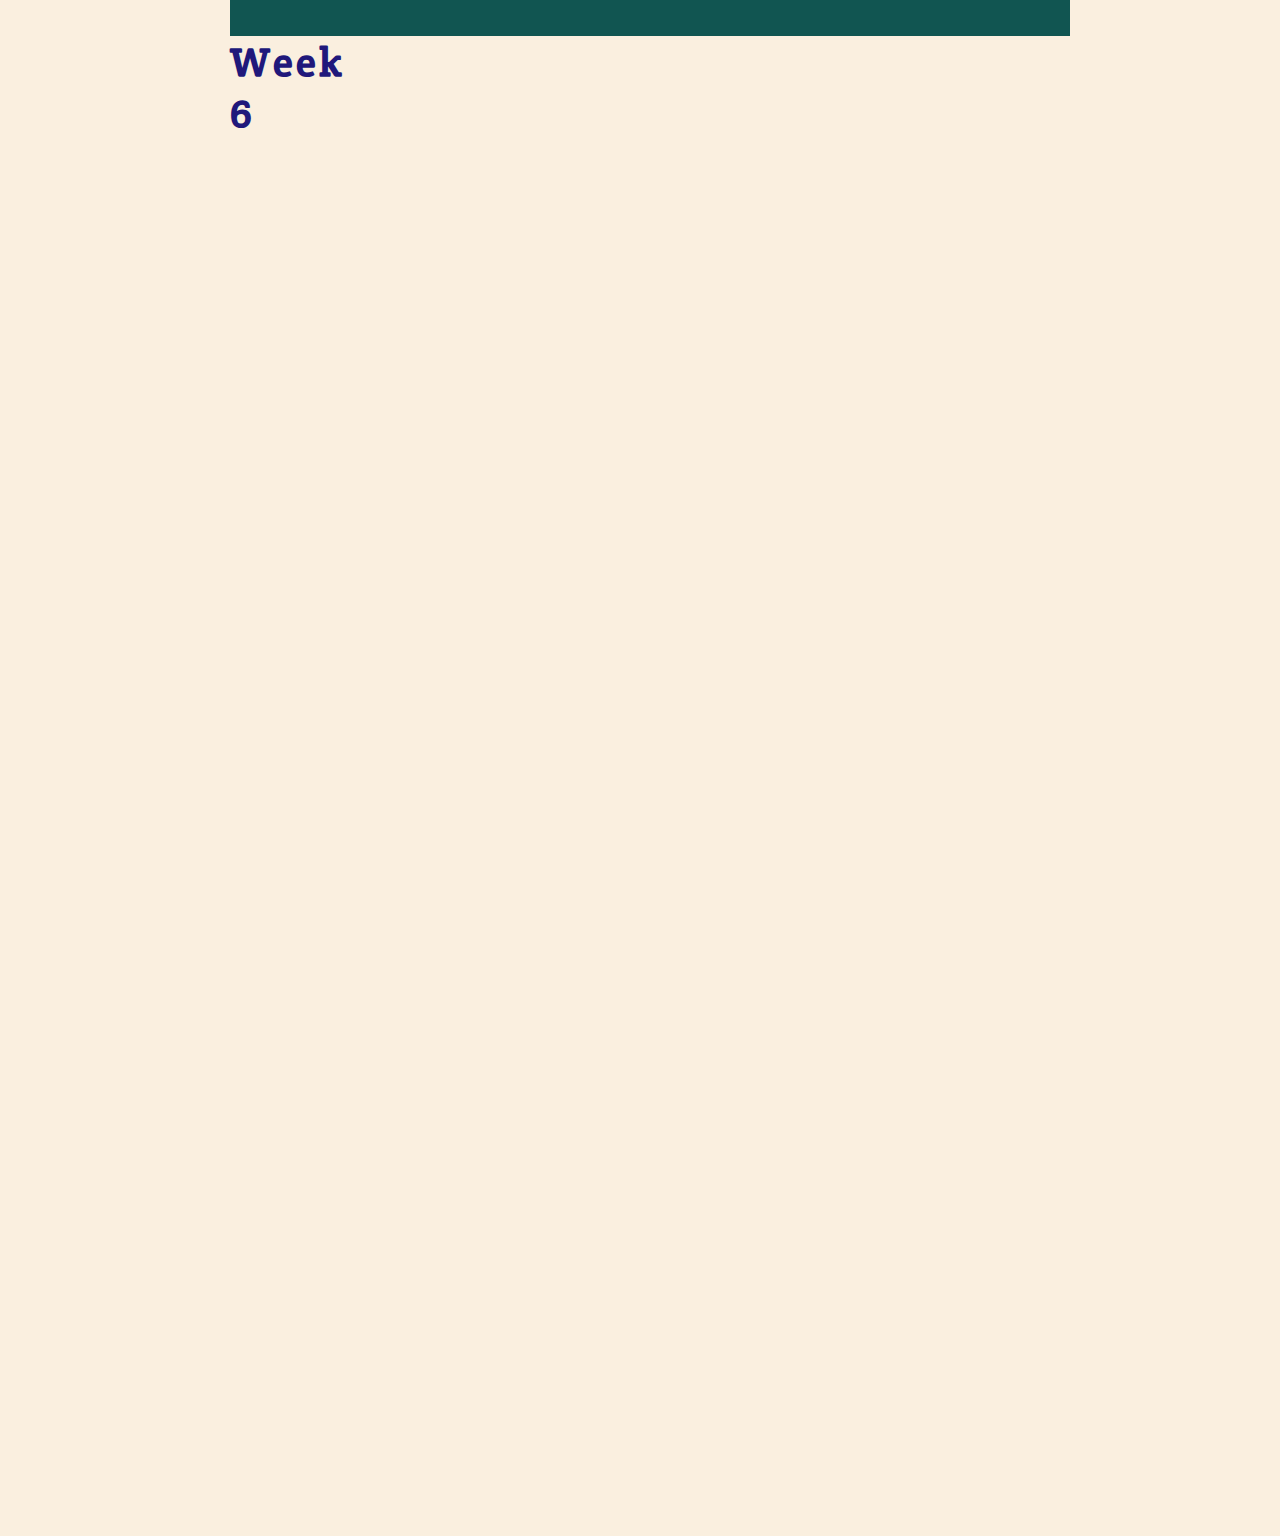
==== commit 1c066b56: "5Mar4" ====
--- a/journal.html
+++ b/journal.html
@@ -45,7 +45,7 @@
   		<div id="week-4">
         <h2>Week 4</h2>
         <video controls width="400">
-          <source src="C:\Users\Mervy\1d2116\Videos\IMG_8215.MOV" type="video/MOV"></video>
+          <source src="1d2116\Videos\IMG_8215.MOV" type="video/MOV"></video>
   		</div>
   		<div id="week-5">
         <h2>Week 5</h2>
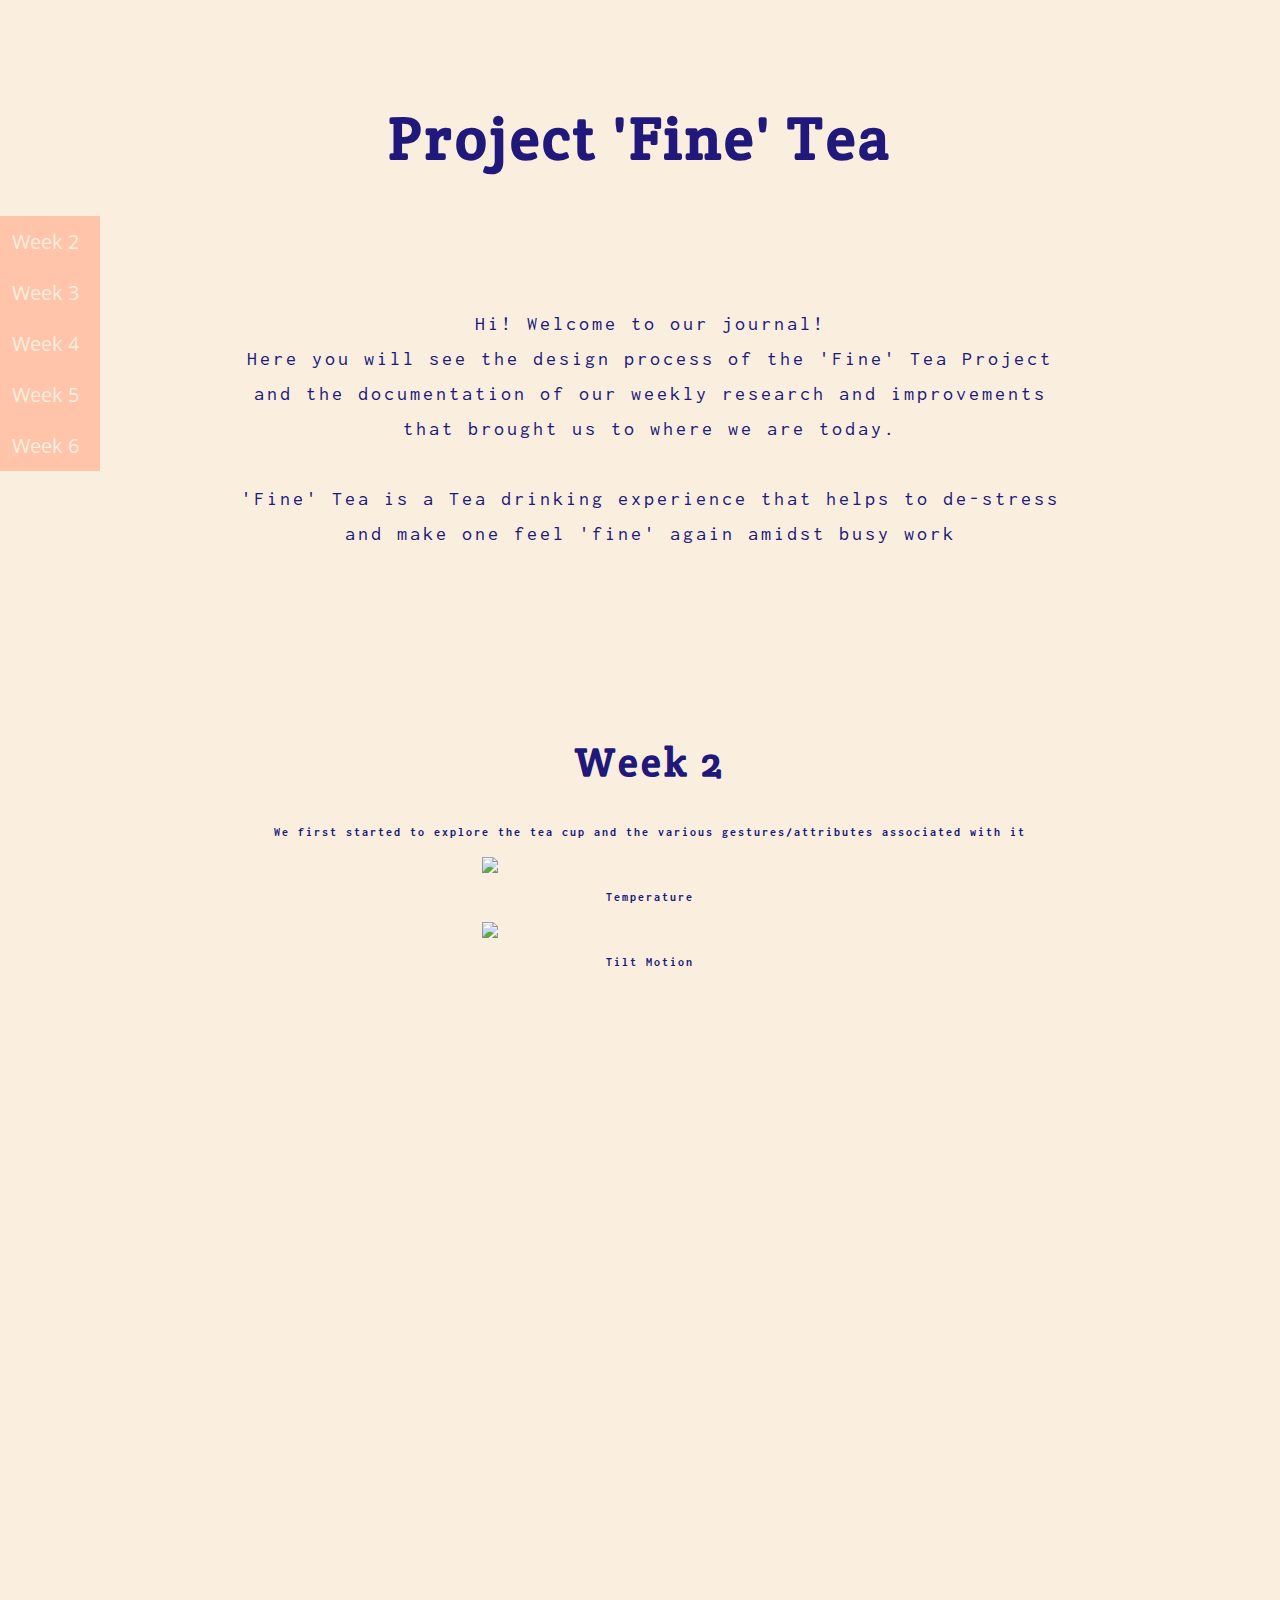
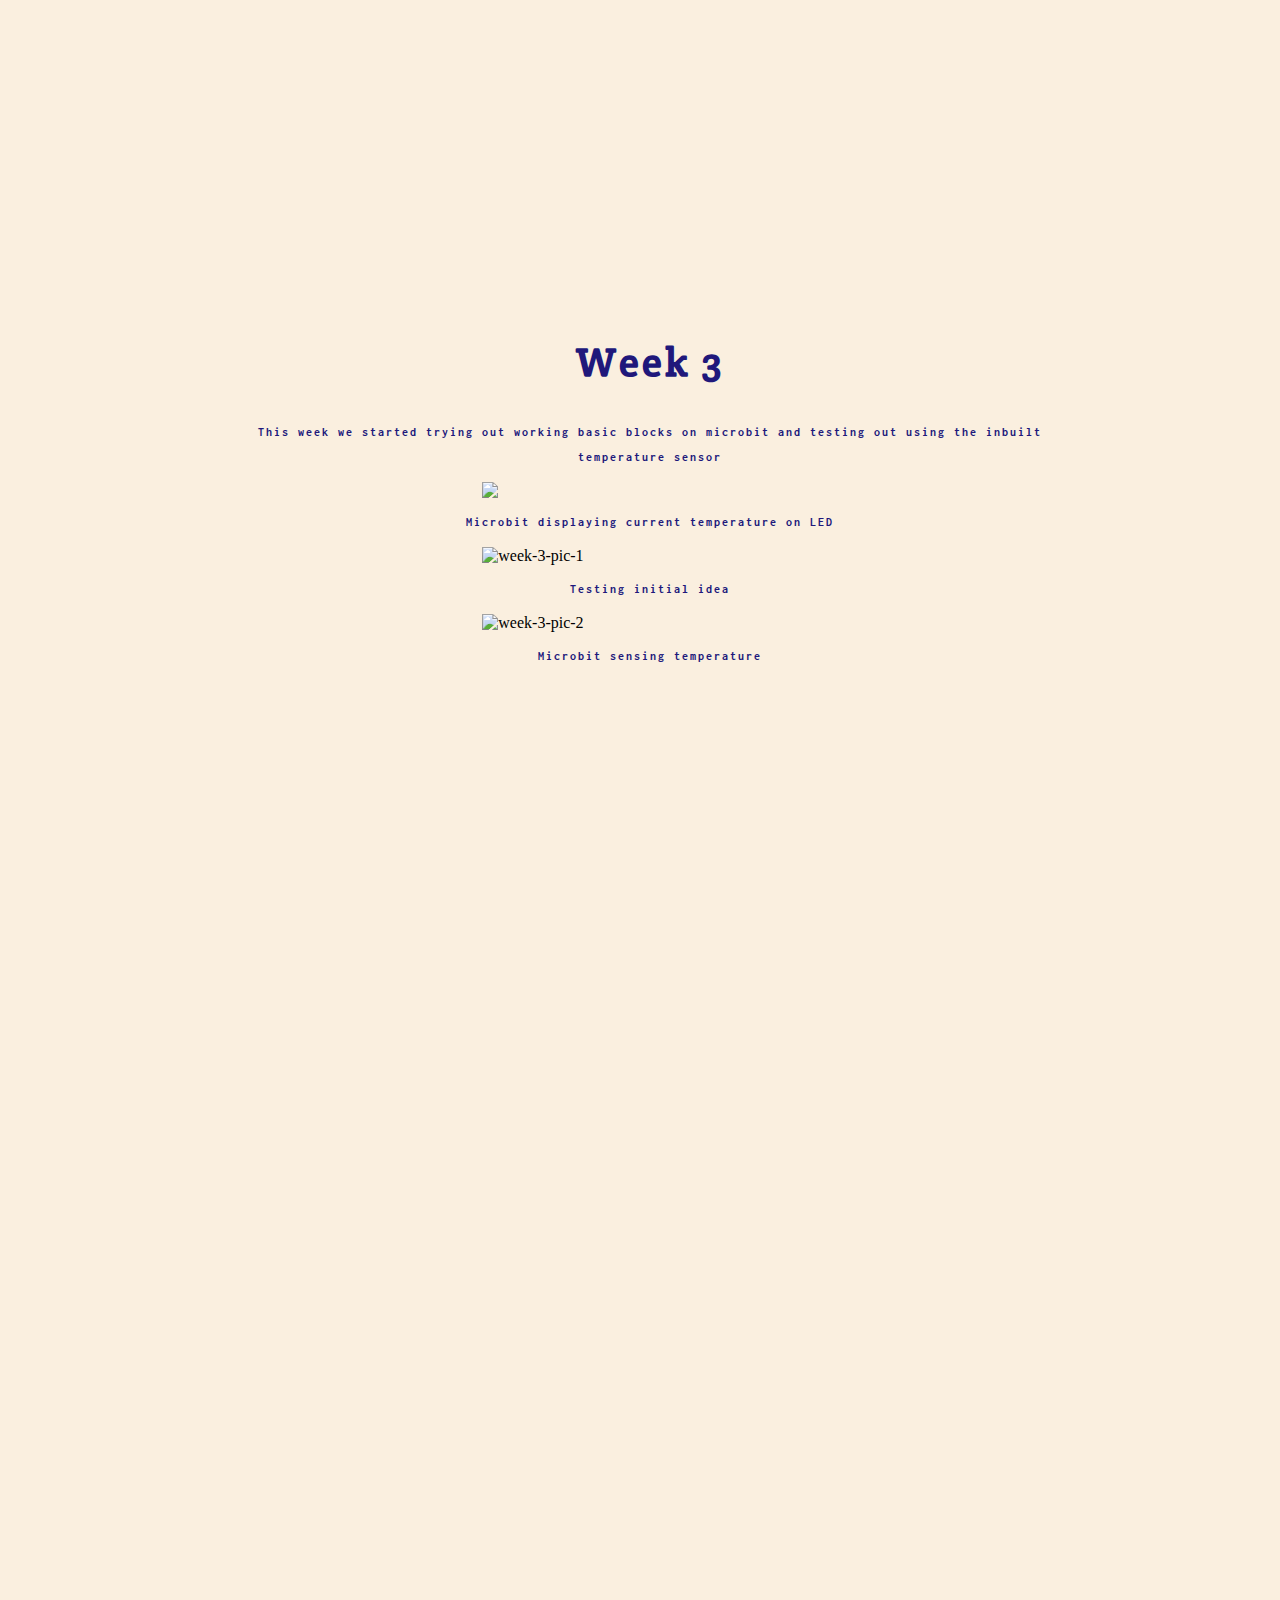
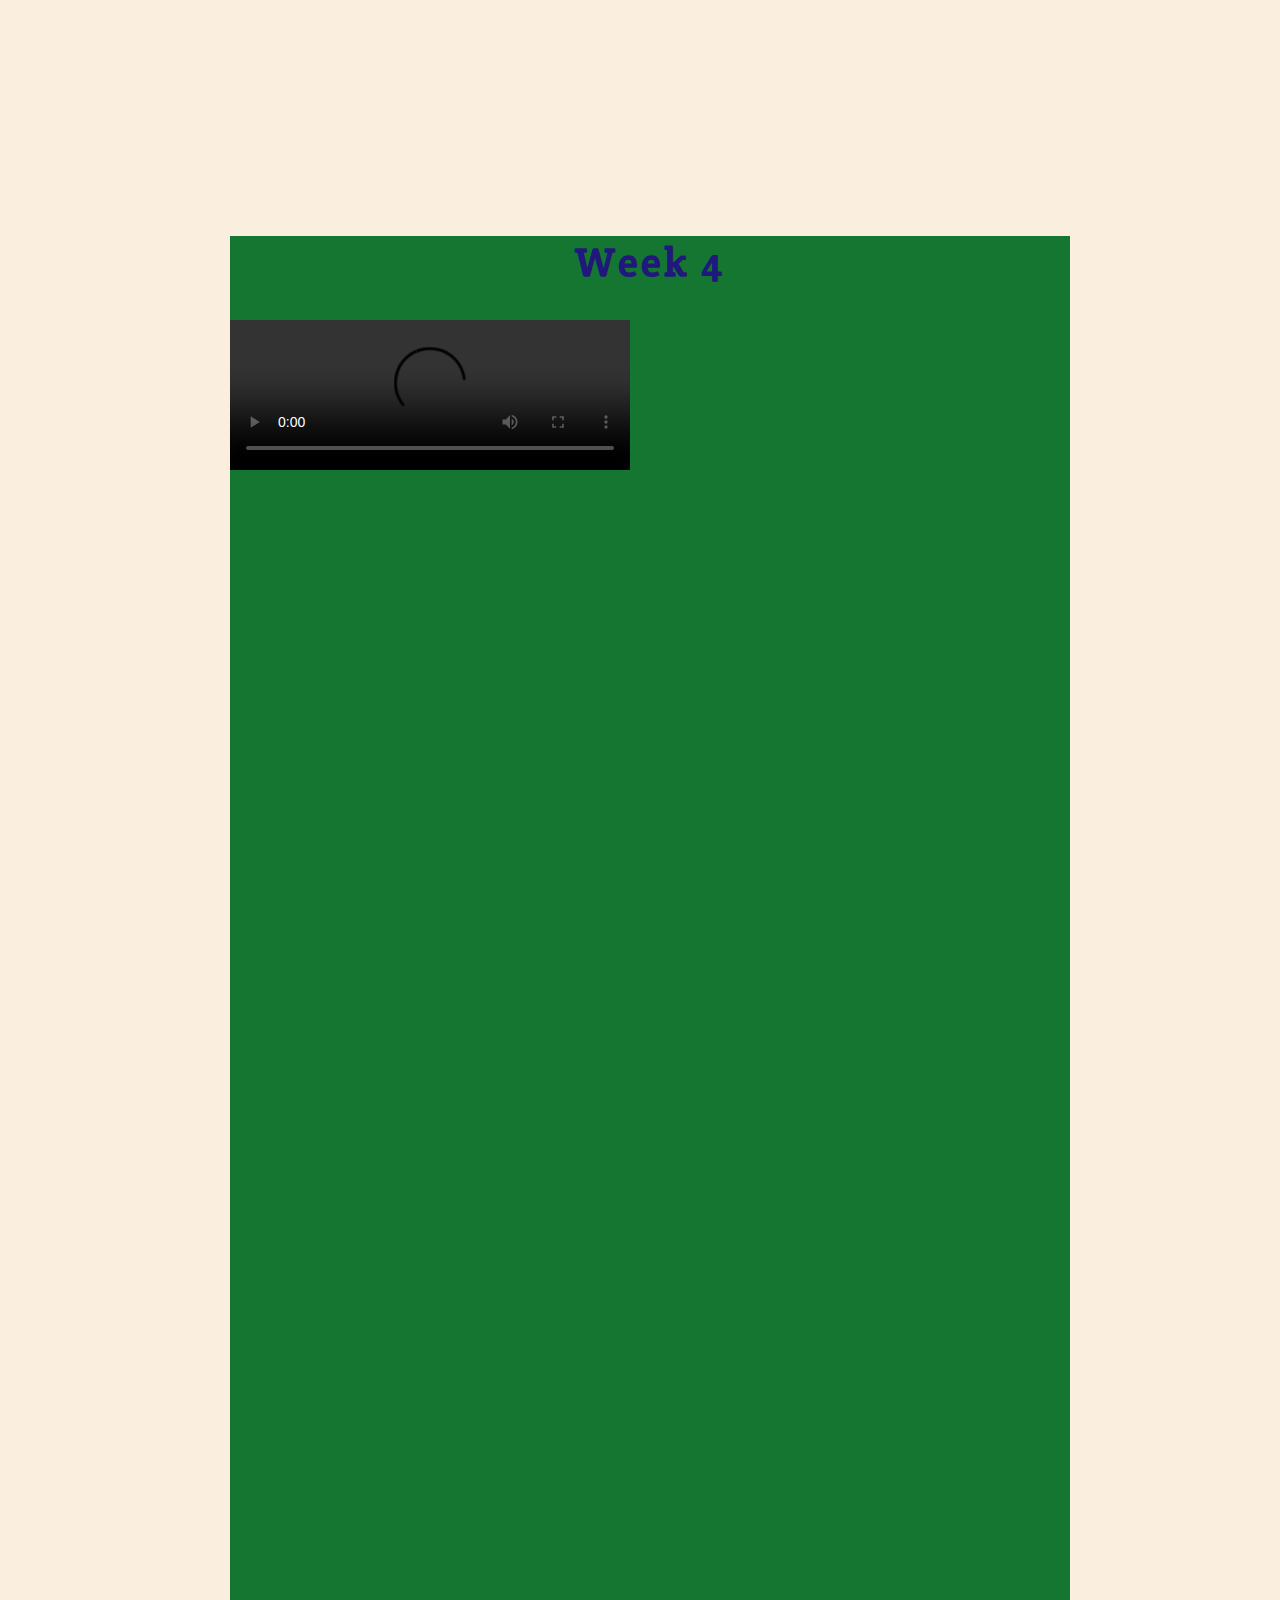
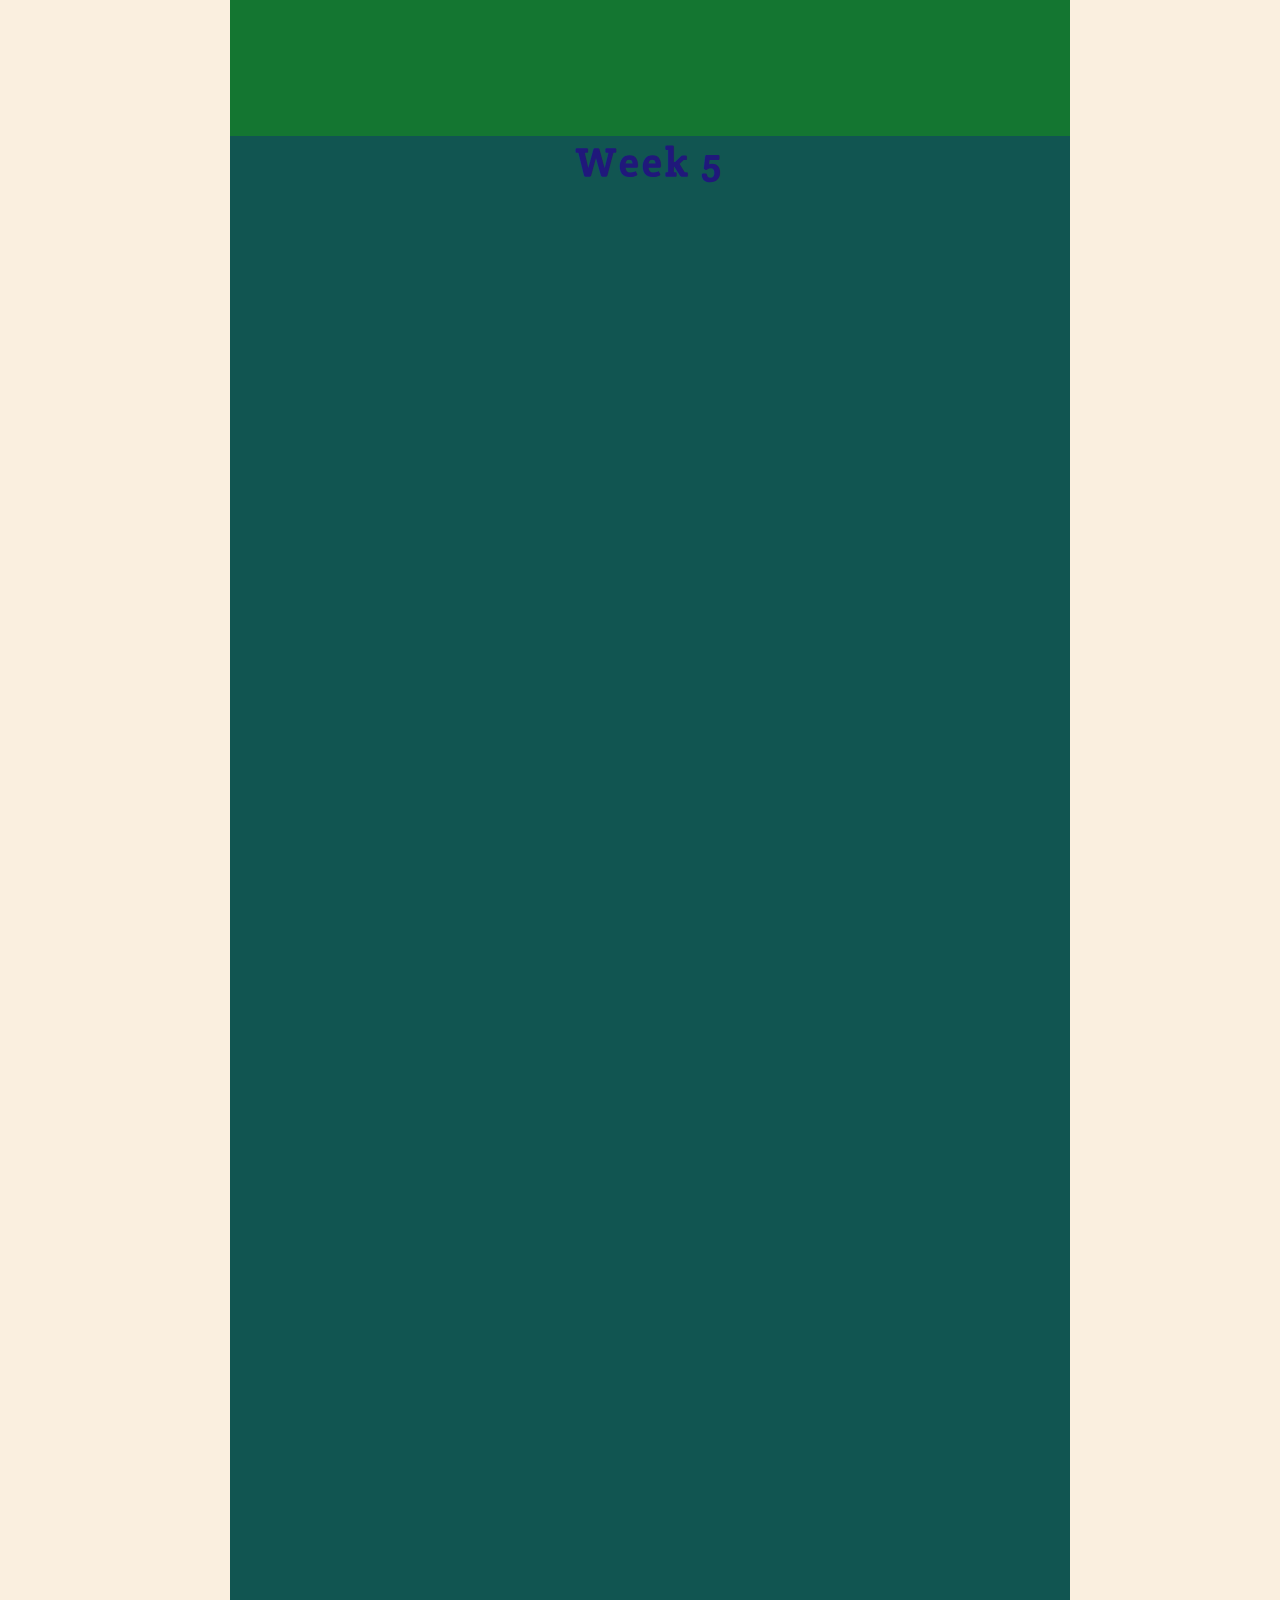
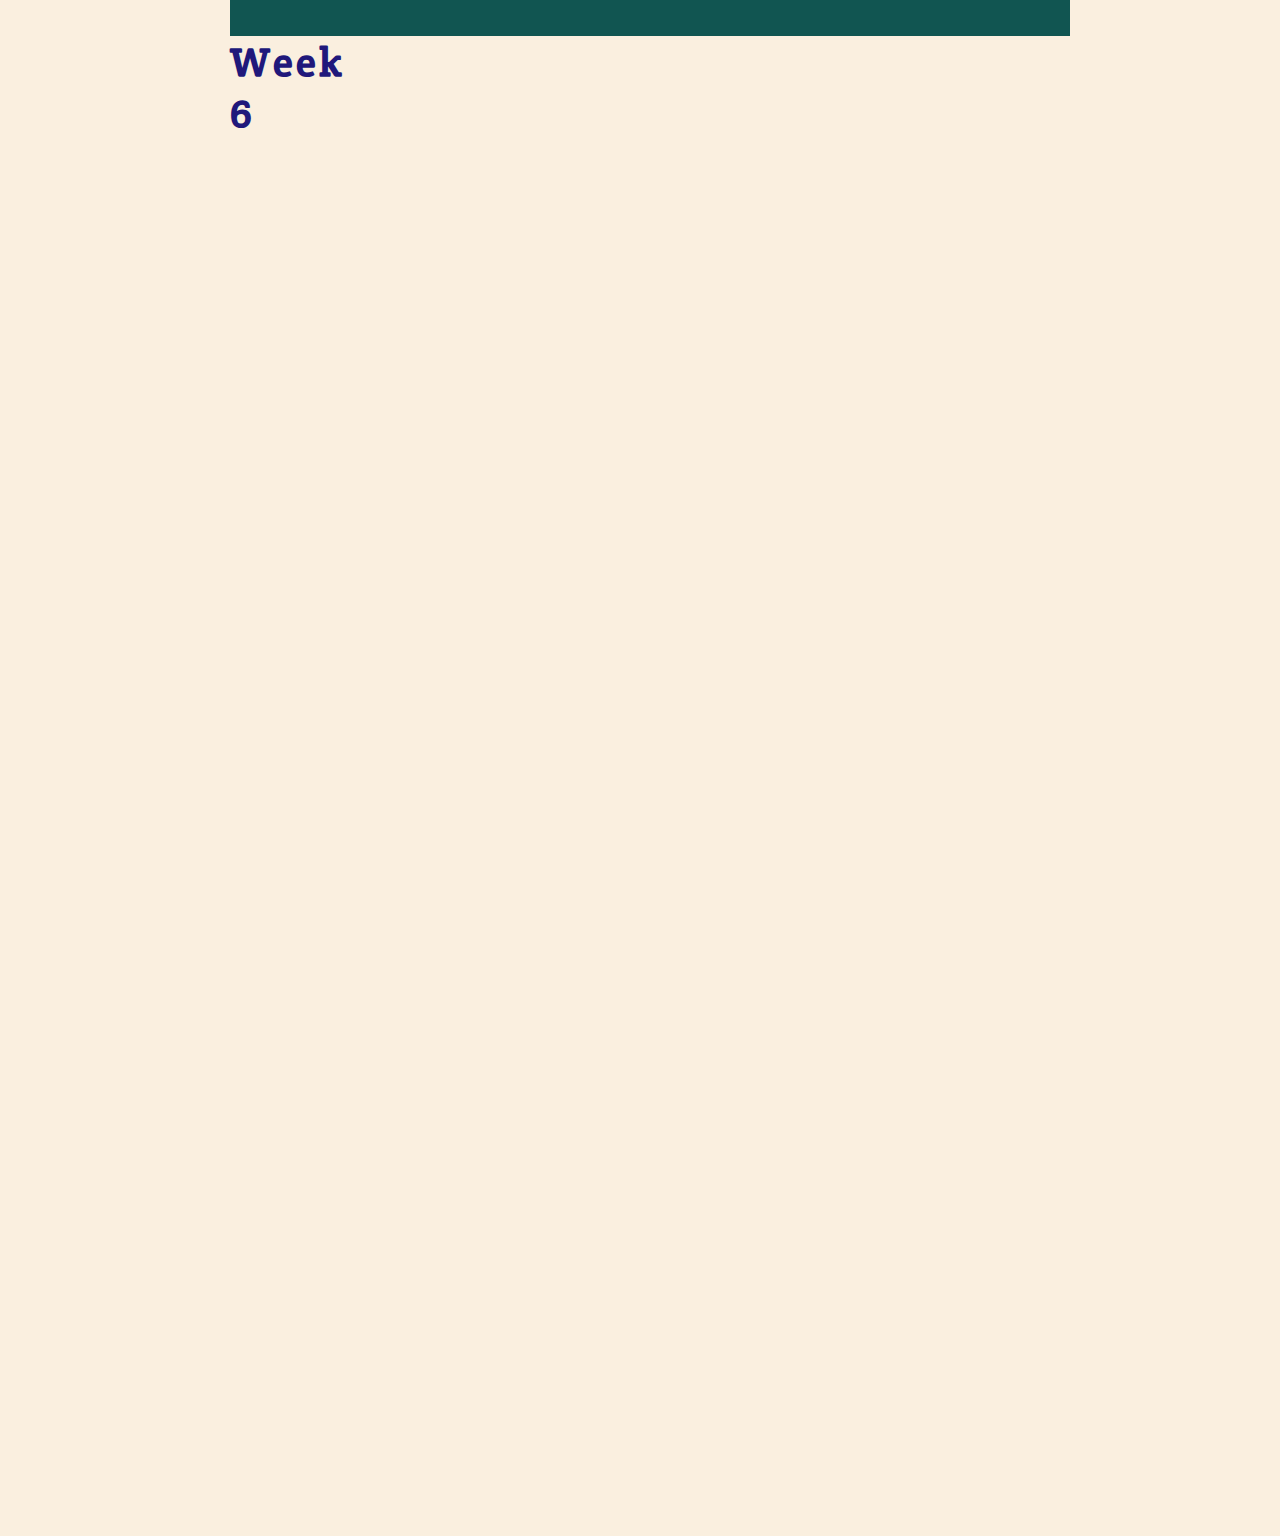
==== commit d207833a: "5Mar5" ====
--- a/journal.html
+++ b/journal.html
@@ -45,7 +45,7 @@
   		<div id="week-4">
         <h2>Week 4</h2>
         <video controls width="400">
-          <source src="1d2116\Videos\IMG_8215.MOV" type="video/MOV"></video>
+          <source src="1d2116\Videos\IMG_8215.mp4" type="video/mp4"></video>
   		</div>
   		<div id="week-5">
         <h2>Week 5</h2>
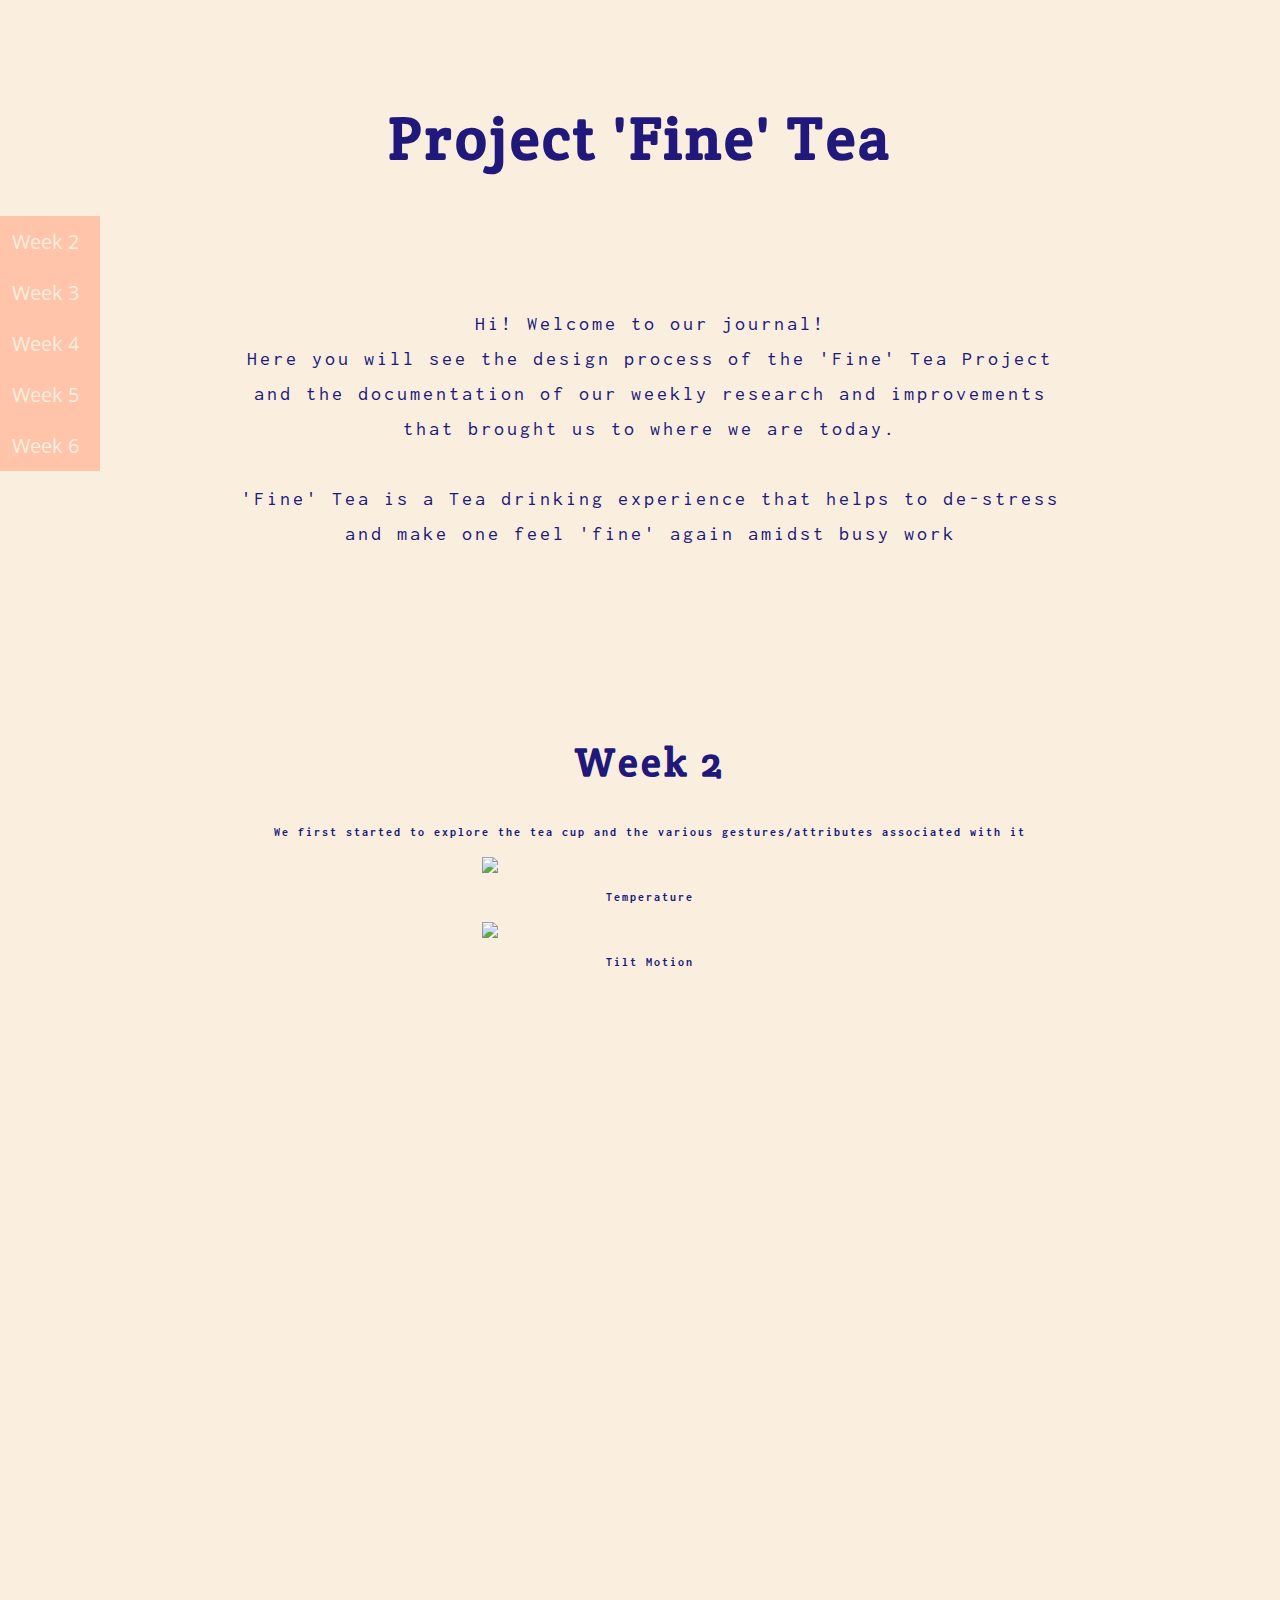
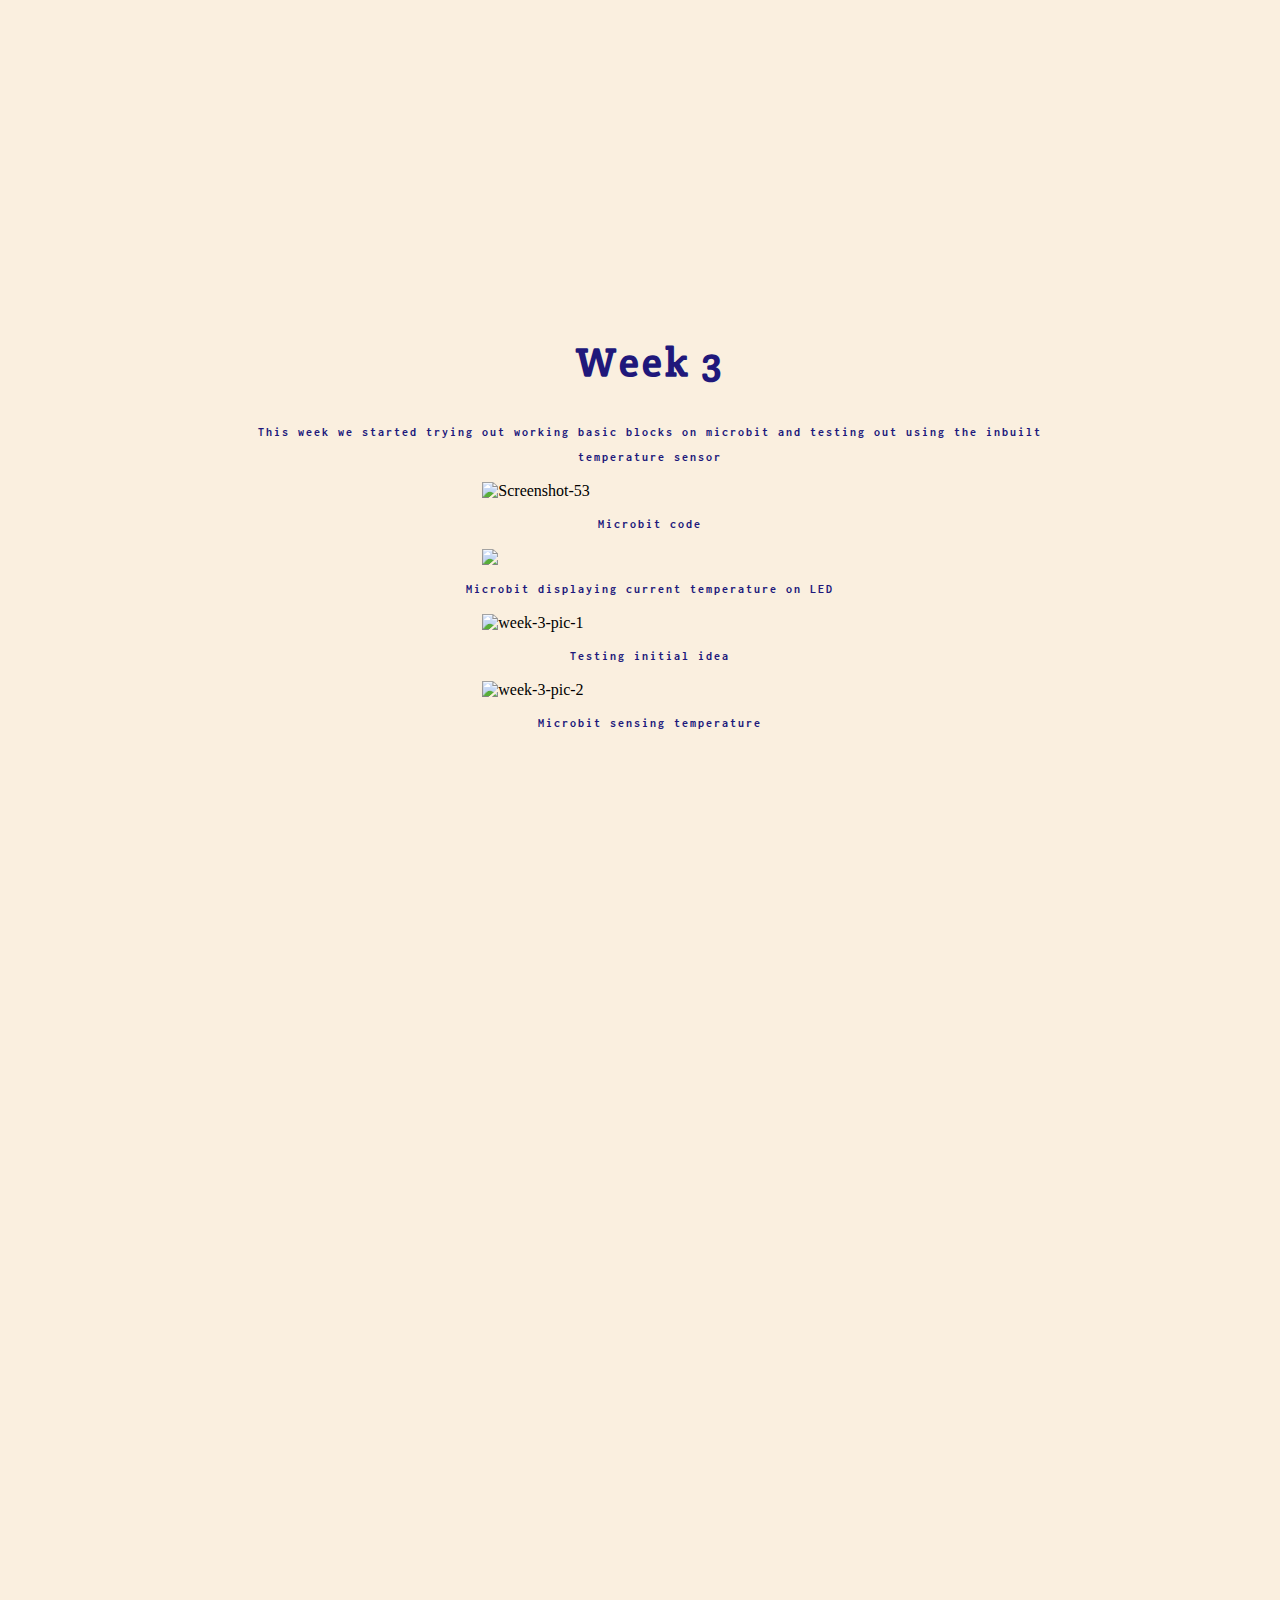
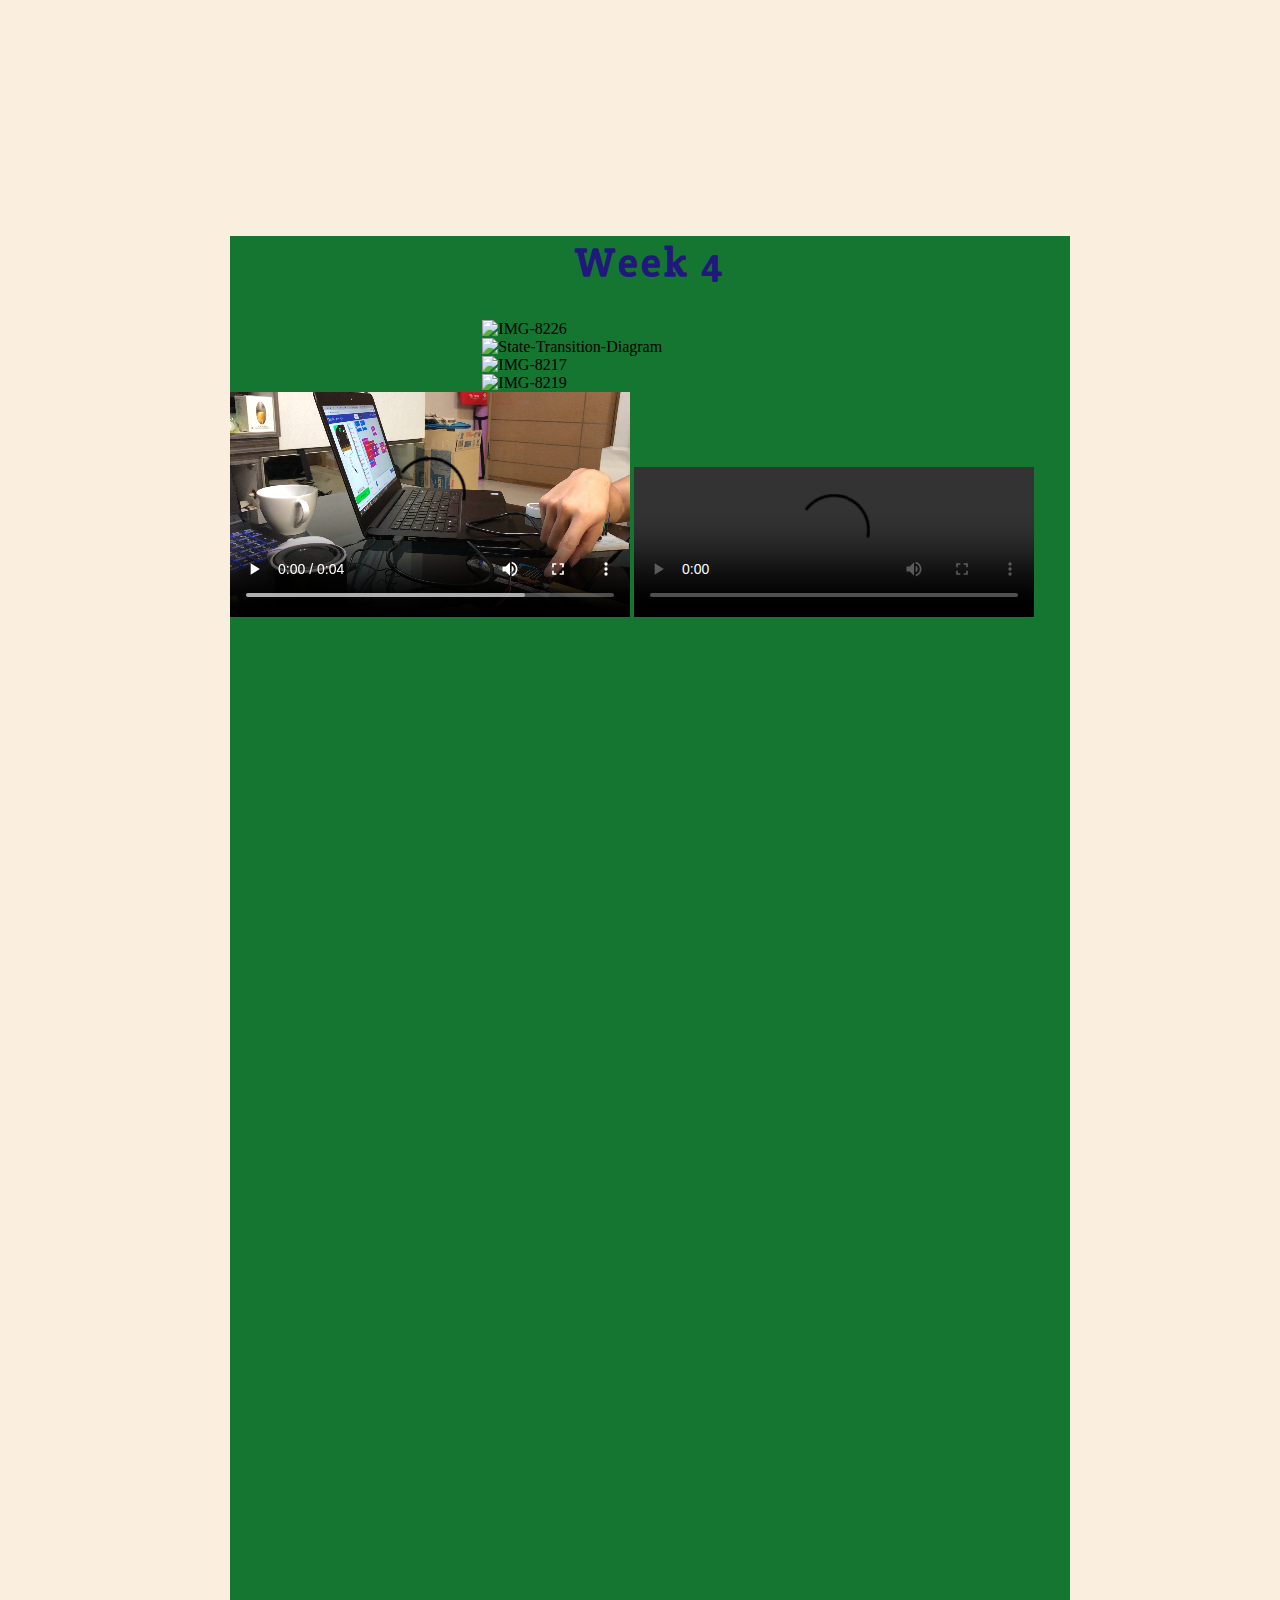
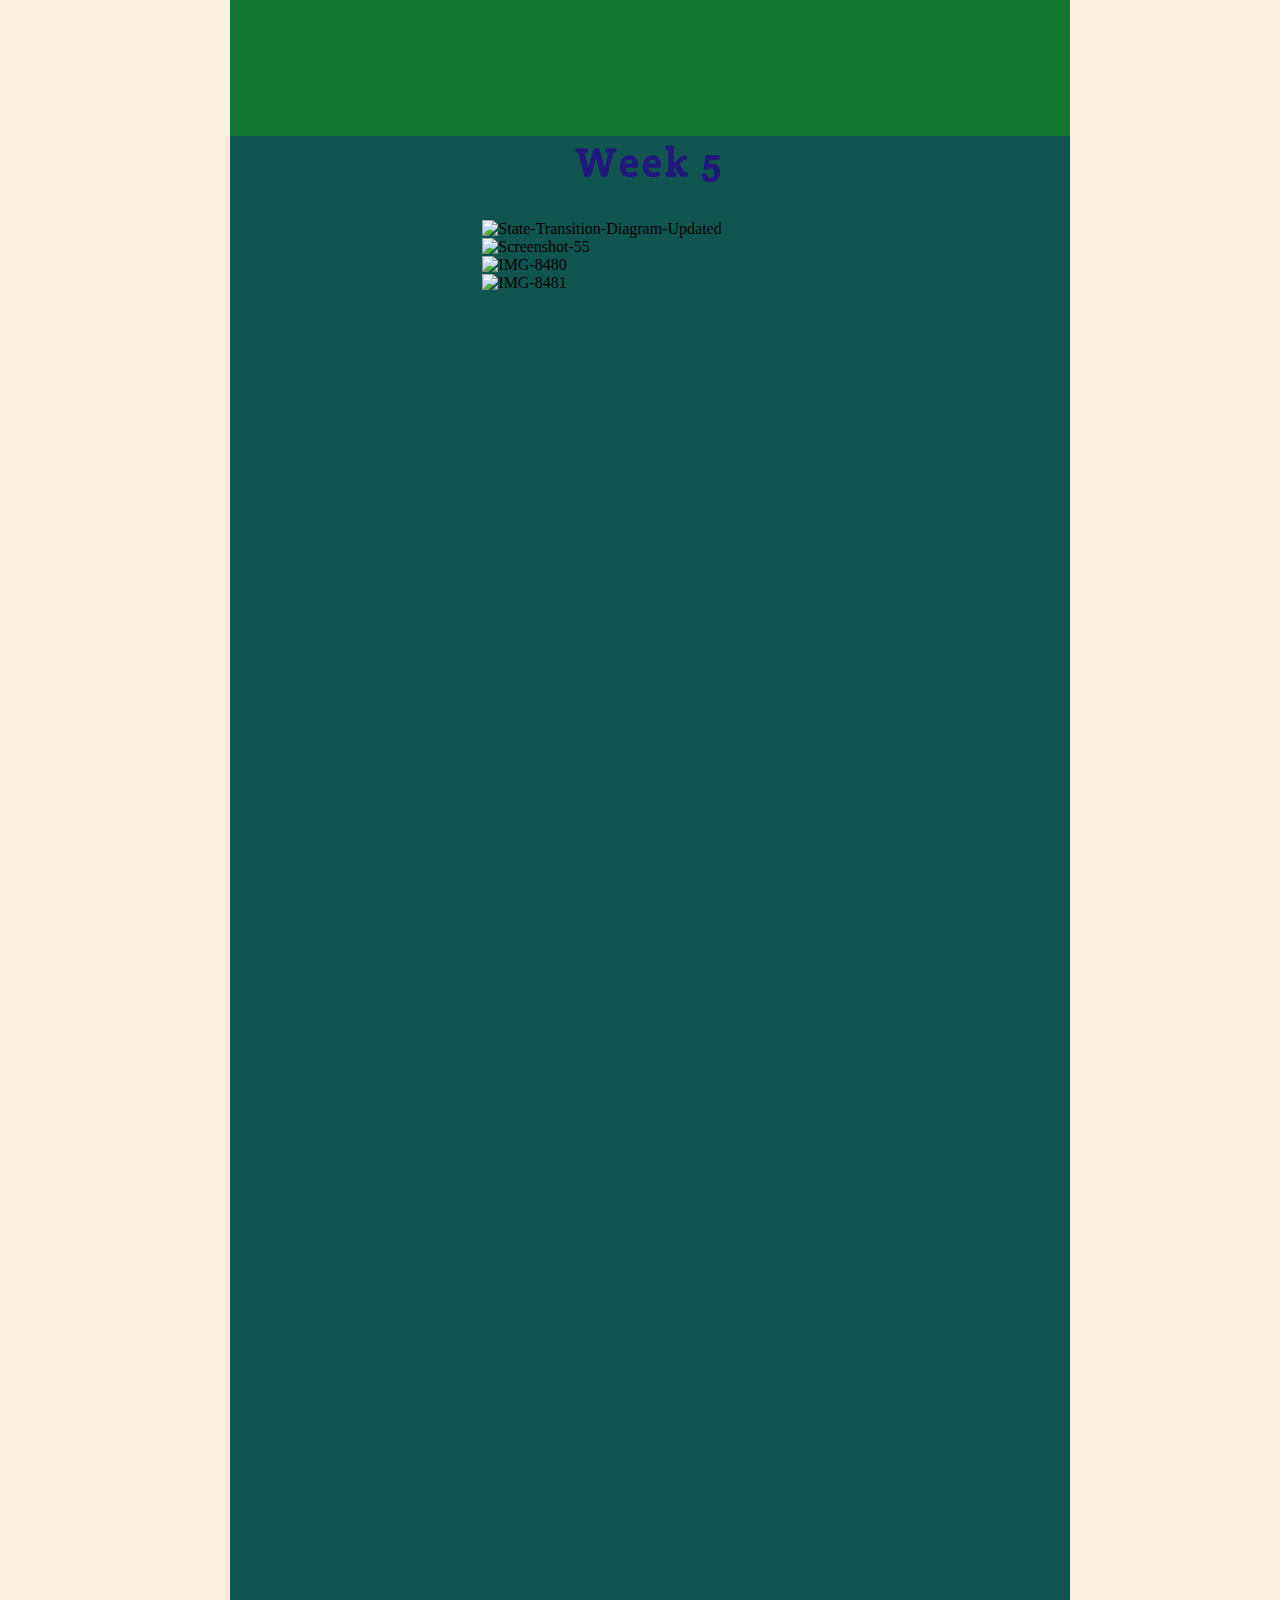
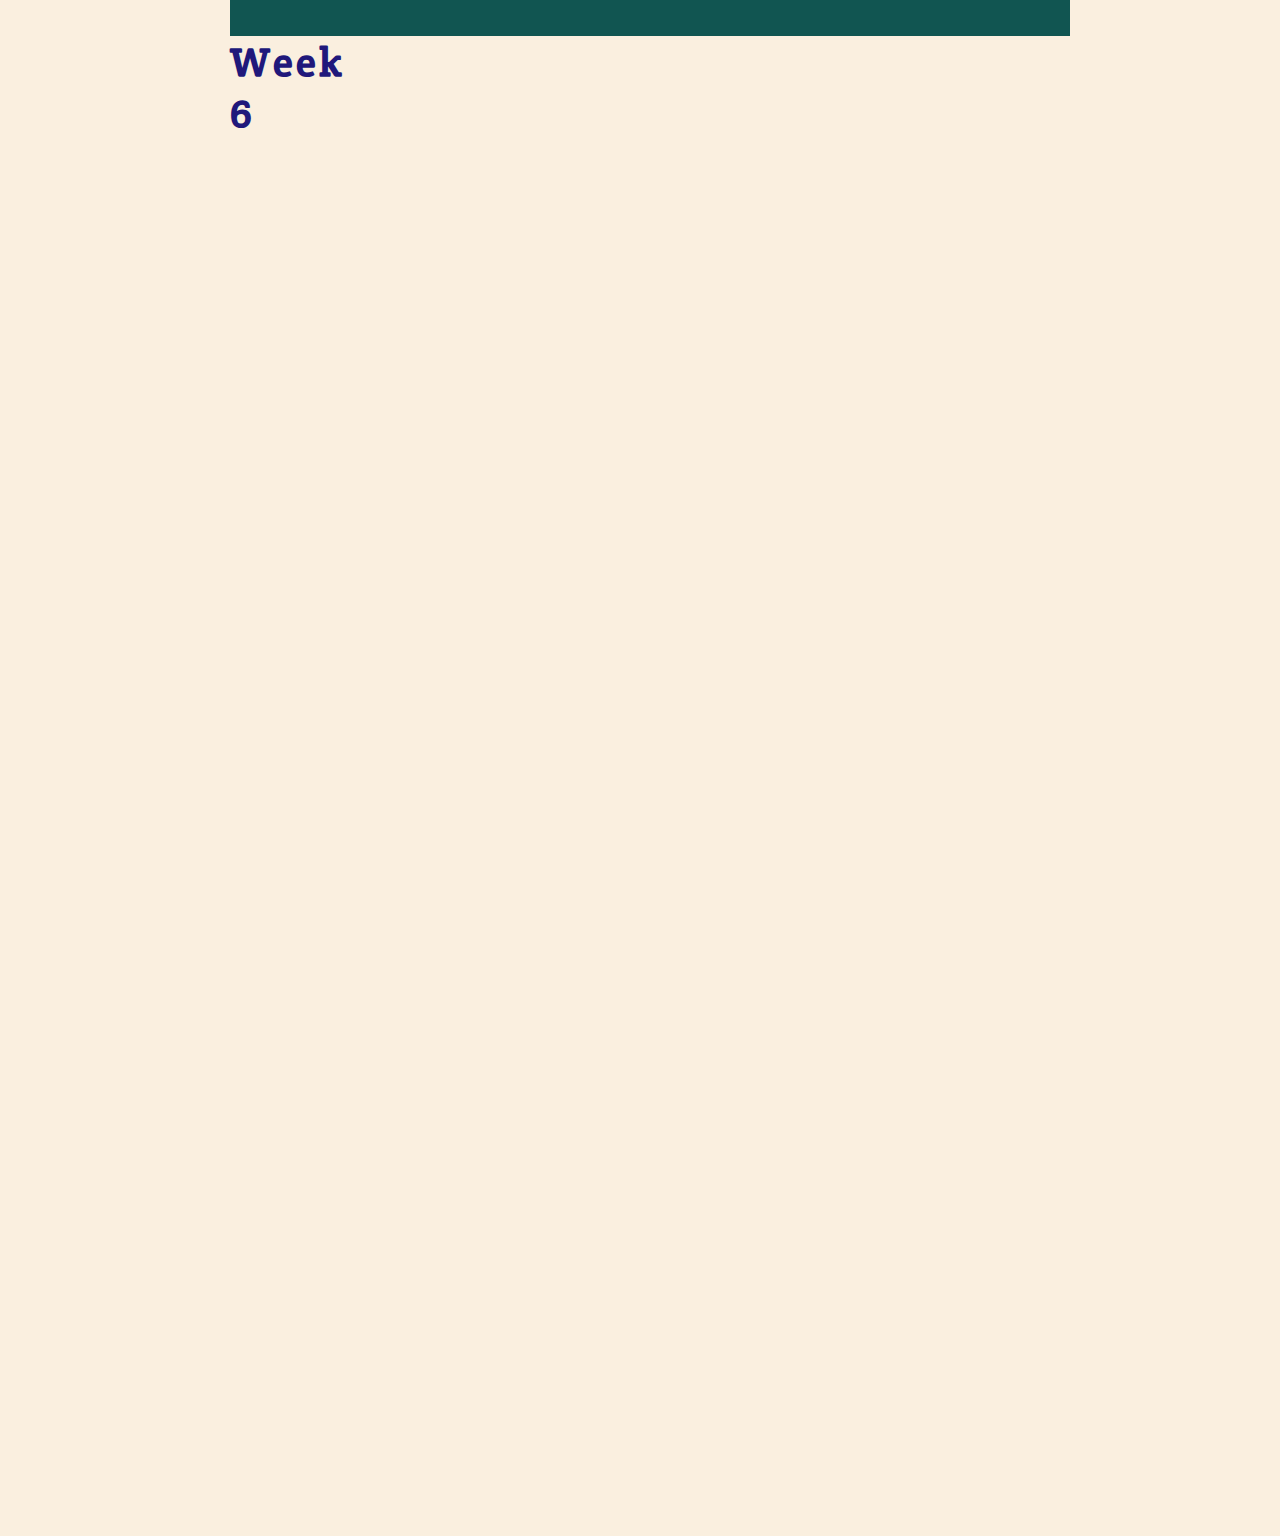
==== commit 615c8c4e: "5Mar6" ====
--- a/journal.html
+++ b/journal.html
@@ -35,6 +35,8 @@
   		<div id="week-3">
       	<h2>Week 3</h2>
         <h3>This week we started trying out working basic blocks on microbit and testing out using the inbuilt temperature sensor</h3>
+		<img src="https://i.ibb.co/yBNFzZh/Screenshot-53.png" alt="Screenshot-53" border="0">
+        <h3>Microbit code</h3>
   		<img src="https://media.giphy.com/media/gkA9xxzhEu7mxNpRbE/giphy.gif" frameBorder="0" class="giphy-embed" allowFullScreen>
         <h3>Microbit displaying current temperature on LED</h3>
  	    <img src="https://i.ibb.co/LZ5QPpf/week-3-pic-1.jpg" alt="week-3-pic-1" border="0">
@@ -44,14 +46,27 @@
   		</div>
   		<div id="week-4">
         <h2>Week 4</h2>
+        <img src="https://i.ibb.co/Dk7j27S/IMG-8226.jpg" alt="IMG-8226" border="0">
+        <img src="https://i.ibb.co/LghK28d/State-Transition-Diagram.jpg" alt="State-Transition-Diagram" border="0">
+        <img src="https://i.ibb.co/R0dBZKJ/IMG-8217.jpg" alt="IMG-8217" border="0">
+		<img src="https://i.ibb.co/cTgFFbz/IMG-8219.jpg" alt="IMG-8219" border="0">
+                <video controls width="400">
+          <source src="Videos\IMG_8215.mp4" type="video/mp4"></video>
         <video controls width="400">
-          <source src="1d2116\Videos\IMG_8215.mp4" type="video/mp4"></video>
+          <source src="Videos\Img 8224.mp4" type="video/mp4"></video>
+		
   		</div>
   		<div id="week-5">
         <h2>Week 5</h2>
+        <img src="https://i.ibb.co/JyLGt8L/State-Transition-Diagram-Updated.jpg" alt="State-Transition-Diagram-Updated" border="0">
+        <img src="https://i.ibb.co/FDdmG6w/Screenshot-55.png" alt="Screenshot-55" border="0">
+        <img src="https://i.ibb.co/TBGP96F/IMG-8480.jpg" alt="IMG-8480" border="0">
+		<img src="https://i.ibb.co/PM1FwN2/IMG-8481.jpg" alt="IMG-8481" border="0">
   		</div>
   		<div id="week-6">
         <h2>Week 6</h2>
+        <img src="https://i.ibb.co/z60tYyb/IMG-8477.jpg" alt="IMG-8477" border="0">
+		<img src="https://i.ibb.co/CJhkDLd/IMG-8478.jpg" alt="IMG-8478" border="0">
   		</div>
   	</div>
   </div>
